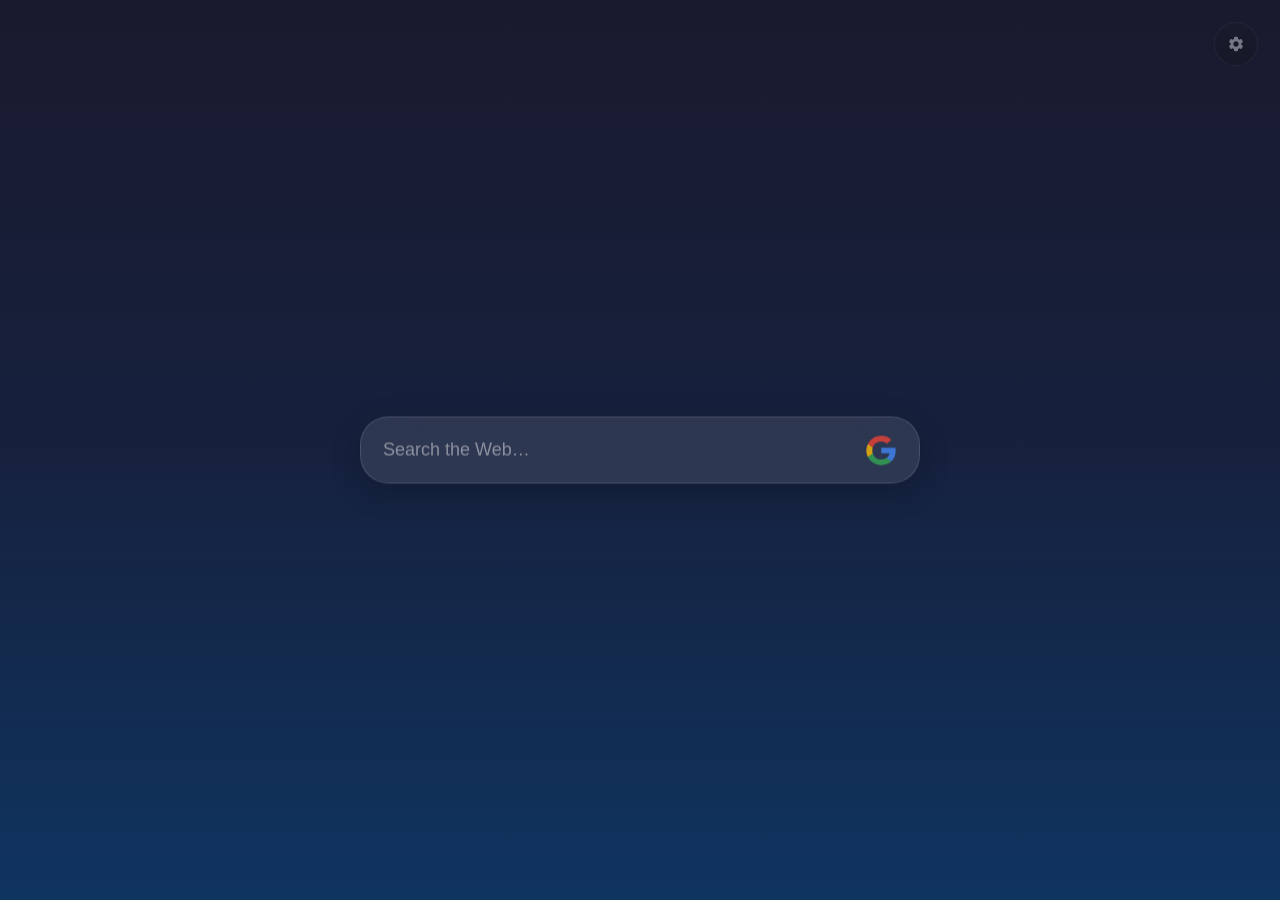
==== index.html @ 61c40c62 "feat: 完善设置面板个性化与壁纸源交互 - 新增搜索、外观、壁纸和命令面板的独立恢复默认入口，并补充全局恢复页。  - 扩展搜索栏、主题强调色、字体大小、暗角、减少动效等偏好设置。  - 重构 R" ====
<!DOCTYPE html>
<html lang="en">

<head>
    <meta charset="UTF-8">
    <meta name="viewport" content="width=device-width, initial-scale=1.0">
    <meta name="color-scheme" content="dark light">
    <title>PlainTab</title>
    <meta name="darkreader-lock" content="light">
    <link rel="icon" type="image/png" sizes="16x16" href="icon/icon16.png">
    <link rel="preload" href="js/preload.js" as="script">
    <link rel="stylesheet" href="css/base.css">
    <link rel="stylesheet" href="css/wallpaper.css">
    <link rel="stylesheet" href="css/search.css">
    <link rel="stylesheet" href="css/settings.css">
</head>

<body>
    <div class="wallpaper-layer" id="wallpaperBack"></div>
    <script src="js/preload.js"></script>

    <div class="wallpaper-layer wallpaper-layer-front" id="wallpaperFront"></div>

    <div class="rss-wallpaper-info" id="rssWallpaperInfo" hidden></div>

    <div class="search-bar" id="searchBar">
        <input type="text" id="searchInput" placeholder="Search the Web…" autocomplete="off">
        <div class="search-engine-icon" id="searchEngineIcon" title="Click to switch engine | Enter to search" aria-label="Click to switch engine | Enter to search"></div>
    </div>

    <button class="corner-btn lang-btn" id="langBtn" title="Switch Language" aria-label="Switch Language">
        <svg viewBox="0 0 24 24">
            <path
                d="M11.99 2C6.47 2 2 6.48 2 12s4.47 10 9.99 10C17.52 22 22 17.52 22 12S17.52 2 11.99 2zm6.93 6h-2.95c-.32-1.25-.78-2.45-1.38-3.56 1.84.63 3.37 1.91 4.33 3.56zM12 4.04c.83 1.2 1.48 2.53 1.91 3.96h-3.82c.43-1.43 1.08-2.76 1.91-3.96zM4.26 14C4.1 13.36 4 12.69 4 12s.1-1.36.26-2h3.38c-.08.66-.14 1.32-.14 2 0 .68.06 1.34.14 2H4.26zm.82 2h2.95c.32 1.25.78 2.45 1.38 3.56-1.84-.63-3.37-1.9-4.33-3.56zm2.95-8H5.08c.96-1.66 2.49-2.93 4.33-3.56C8.81 5.55 8.35 6.75 8.03 8zM12 19.96c-.83-1.2-1.48-2.53-1.91-3.96h3.82c-.43 1.43-1.08 2.76-1.91 3.96zM14.34 14H9.66c-.09-.66-.16-1.32-.16-2 0-.68.07-1.35.16-2h4.68c.09.65.16 1.32.16 2 0 .68-.07 1.34-.16 2zm.25 5.56c.6-1.11 1.06-2.31 1.38-3.56h2.95c-.96 1.65-2.49 2.93-4.33 3.56zM16.36 14c.08-.66.14-1.32.14-2 0-.68-.06-1.34-.14-2h3.38c.16.64.26 1.31.26 2s-.1 1.36-.26 2h-3.38z" />
        </svg>
    </button>

    <button class="corner-btn settings-btn" id="settingsBtn" title="Wallpaper Settings" aria-label="Wallpaper Settings">
        <svg viewBox="0 0 24 24">
            <path
                d="M19.14,12.94c0.04-0.3,0.06-0.61,0.06-0.94c0-0.32-0.02-0.64-0.07-0.94l2.03-1.58c0.18-0.14,0.23-0.41,0.12-0.61 l-1.92-3.32c-0.12-0.22-0.37-0.29-0.59-0.22l-2.39,0.96c-0.5-0.38-1.03-0.7-1.62-0.94L14.4,2.81c-0.04-0.24-0.24-0.41-0.48-0.41 h-3.84c-0.24,0-0.43,0.17-0.47,0.41L9.25,5.35C8.66,5.59,8.12,5.92,7.63,6.29L5.24,5.33c-0.22-0.08-0.47,0-0.59,0.22L2.74,8.87 C2.62,9.08,2.66,9.34,2.86,9.48l2.03,1.58C4.84,11.36,4.8,11.69,4.8,12s0.02,0.64,0.07,0.94l-2.03,1.58 c-0.18,0.14-0.23,0.41-0.12,0.61l1.92,3.32c0.12,0.22,0.37,0.29,0.59,0.22l2.39-0.96c0.5,0.38,1.03,0.7,1.62,0.94l0.36,2.54 c0.05,0.24,0.24,0.41,0.48,0.41h3.84c0.24,0,0.44-0.17,0.47-0.41l0.36-2.54c0.59-0.24,1.13-0.56,1.62-0.94l2.39,0.96 c0.22,0.08,0.47,0,0.59-0.22l1.92-3.32c0.12-0.22,0.07-0.47-0.12-0.61L19.14,12.94z M12,15.6c-1.98,0-3.6-1.62-3.6-3.6 s1.62-3.6,3.6-3.6s3.6,1.62,3.6,3.6S13.98,15.6,12,15.6z" />
        </svg>
    </button>

    <div class="settings-panel" id="settingsPanel">
        <div class="wp-mode-row">
            <span class="wp-mode-chip bing" id="wpModeChip">Bing daily wallpaper</span>
        </div>
        <span id="galleryAnchor" hidden></span>
        <button class="panel-btn primary gallery-add-btn" id="uploadBtn" title="Add Wallpaper" aria-label="Add Wallpaper">+</button>
        <input type="file" id="fileInput" accept="image/*" multiple>
        <div class="l1-bottom">
            <button class="l1-adv-btn" id="advSettingsBtn" data-i18n="advToggle">Advanced Options</button>
            <a class="l1-gh-btn" href="https://github.com/kaininx/PlainTab" target="_blank" rel="noopener" title="GitHub" aria-label="GitHub">
                <svg viewBox="0 0 24 24"><path d="M12 0C5.37 0 0 5.37 0 12c0 5.31 3.435 9.795 8.205 11.385.6.105.825-.255.825-.57 0-.285-.015-1.23-.015-2.235-3.015.555-3.795-.735-4.035-1.41-.135-.345-.72-1.41-1.23-1.695-.42-.225-1.02-.78-.015-.795.945-.015 1.62.87 1.845 1.23 1.08 1.815 2.805 1.305 3.495.99.105-.78.42-1.305.765-1.605-2.67-.3-5.46-1.335-5.46-5.925 0-1.305.465-2.385 1.23-3.225-.12-.3-.54-1.53.12-3.18 0 0 1.005-.315 3.3 1.23.96-.27 1.98-.405 3-.405s2.04.135 3 .405c2.295-1.56 3.3-1.23 3.3-1.23.66 1.65.24 2.88.12 3.18.765.84 1.23 1.905 1.23 3.225 0 4.605-2.805 5.625-5.475 5.925.435.375.81 1.095.81 2.22 0 1.605-.015 2.895-.015 3.3 0 .315.225.69.825.57A12.02 12.02 0 0024 12c0-6.63-5.37-12-12-12z"/></svg>
                <span>GitHub</span>
            </a>
        </div>
        <div class="l1-version">PlainTab v3.2.0</div>
    </div>

    <div class="language-panel" id="langPanel">
        <div class="lang-title" data-i18n="langPanelTitle">Language</div>
        <div id="langOptions"></div>
    </div>

    <!-- L2 模态设置窗口 -->
    <div class="modal-overlay" id="modalOverlay">
        <div class="modal-window" id="modalWindow">
            <div class="modal-tabs">
                <button class="modal-tab active" data-tab="appearance" data-i18n="tabAppearance">Appearance</button>
                <button class="modal-tab" data-tab="search" data-i18n="tabSearch">Search</button>
                <button class="modal-tab" data-tab="wallpaper" data-i18n="tabWallpaper">Wallpaper</button>
                <button class="modal-tab" data-tab="shortcuts" data-i18n="tabShortcuts">Command Panel</button>
                <button class="modal-tab" data-tab="permissions" data-i18n="tabPermissions">Permissions</button>
                <button class="modal-tab" data-tab="data" data-i18n="tabData">Data</button>
                <button class="modal-tab" data-tab="restore" data-i18n="tabRestore">Restore</button>
                <button class="modal-tab" data-tab="about" data-i18n="tabAbout">About</button>
            </div>
            <div class="modal-content" id="modalContent"></div>
        </div>
    </div>

    <!-- 命令面板 -->
    <div class="cmd-palette-overlay" id="cmdOverlay">
        <div class="cmd-palette" id="cmdPalette">
            <div class="cp-pinned-bar" id="cpPinnedBar"></div>
            <input class="cp-search-input" id="cpSearchInput" placeholder="" autocomplete="off" spellcheck="false">
            <div class="cp-content" id="cpContent"></div>
        </div>
    </div>

    <script src="js/languages.js"></script>
    <script src="js/wallpaper/data.js"></script>
    <script src="js/wallpaper/show.js"></script>
    <script src="js/wallpaper/folder.js"></script>
    <script src="js/wallpaper/fetch.js"></script>
    <script src="js/settings-bootstrap.js"></script>
    <script src="js/newtab.js"></script>
</body>

</html>
---- css/base.css ----
:root {
    --fallback-start: #1a1a2e;
    --fallback-mid: #16213e;
    --fallback-end: #0f3460;
    color-scheme: dark;
    --icon-opacity: 0.45;
    --panel-opacity: 0.88;
    --transition: 0.18s ease;
    --surface-base-rgb: 18, 20, 27;
    --surface-elevated-rgb: 28, 31, 40;
    --tint-rgb: 64, 70, 92;
    --stroke-rgb: 54, 61, 78;
    --on-surface-rgb: 244, 247, 251;
    --on-surface-muted-rgb: 166, 176, 193;
    --surface-base: rgb(var(--surface-base-rgb));
    --surface-elevated: rgb(var(--surface-elevated-rgb));
    --tint: rgb(var(--tint-rgb));
    --stroke: rgb(var(--stroke-rgb));
    --on-surface: rgb(var(--on-surface-rgb));
    --on-surface-muted: rgb(var(--on-surface-muted-rgb));
    --accent: rgb(var(--accent-rgb));
    --theme-surface-base-rgb: 18, 20, 27;
    --theme-surface-elevated-rgb: 28, 31, 40;
    --theme-tint-rgb: 64, 70, 92;
    --theme-stroke-rgb: 54, 61, 78;
    --theme-on-surface-rgb: 244, 247, 251;
    --theme-on-surface-muted-rgb: 166, 176, 193;
    --theme-accent-rgb: 99, 102, 241;
    --theme-accent-contrast-rgb: 255, 255, 255;
    --surface-rgb: var(--surface-base-rgb);
    --surface-soft-rgb: var(--surface-elevated-rgb);
    --surface-strong-rgb: var(--surface-base-rgb);
    --border-rgb: var(--stroke-rgb);
    --text-primary-rgb: var(--on-surface-rgb);
    --text-secondary-rgb: var(--on-surface-muted-rgb);
    --text-muted-rgb: var(--on-surface-muted-rgb);
    --glass-rgb: var(--surface-base-rgb);
    --glass-bg: rgba(var(--surface-base-rgb), var(--panel-opacity));
    --glass-tint: linear-gradient(180deg, rgba(var(--tint-rgb), 0.20), rgba(var(--surface-elevated-rgb), 0.08));
    --glass-border: 1px solid rgba(var(--stroke-rgb), 0.72);
    --glass-shadow: 0 24px 70px rgba(0, 0, 0, 0.55);
    --glass-highlight: 0 1px 0 rgba(var(--on-surface-rgb), 0.05) inset;
    --text-primary: rgba(var(--on-surface-rgb), 0.94);
    --text-secondary: rgba(var(--on-surface-muted-rgb), 0.78);
    --text-muted: rgba(var(--on-surface-muted-rgb), 0.58);
    --accent-rgb: 99, 102, 241;
    --accent-contrast-rgb: 255, 255, 255;
    --divider: rgba(var(--stroke-rgb), 0.70);
    --control-bg: rgba(var(--surface-elevated-rgb), 0.58);
    --control-bg-hover: rgba(var(--tint-rgb), 0.34);
    --control-border: rgba(var(--stroke-rgb), 0.74);
    --control-border-hover: rgba(var(--stroke-rgb), 0.98);
    --field-bg: rgba(var(--surface-base-rgb), 0.42);
    --field-bg-hover: rgba(var(--surface-elevated-rgb), 0.72);
    --accent-soft: rgba(var(--accent-rgb), 0.14);
    --accent-border: rgba(var(--accent-rgb), 0.32);
    --danger-rgb: 220, 53, 69;
    --success-rgb: 46, 204, 113;
    --warning-rgb: 255, 152, 0;
    --icon-bg: #3e3e44;
    --radius-sm: 8px;
    --radius-md: 12px;
    --radius-lg: 16px;
    --press-scale: 0.97;
}

* {
    margin: 0;
    padding: 0;
    box-sizing: border-box;
}

:focus-visible {
    outline: 2px solid rgba(var(--accent-rgb), 0.7);
    outline-offset: 2px;
}

html {
    background-color: #2a2a2e;
}

body {
    width: 100vw;
    height: 100vh;
    background: linear-gradient(180deg, var(--fallback-start) 0%, var(--fallback-mid) 50%, var(--fallback-end) 100%);
    font-family: -apple-system, BlinkMacSystemFont, 'Segoe UI', 'PingFang SC', 'Microsoft YaHei', sans-serif;
    font-size: var(--app-font-size, 16px);
    overflow: hidden;
}

.wp-mode-chip,
.settings-btn-text,
.version-text,
.lang-title,
.lang-option,
.onboarding-body,
.onboarding-action {
    font-size: calc(13px * var(--app-font-scale, 1)) !important;
}

.onboarding-title {
    font-size: calc(20px * var(--app-font-scale, 1)) !important;
}

html[data-reduced-motion="true"] *,
html[data-reduced-motion="true"] *::before,
html[data-reduced-motion="true"] *::after {
    animation-duration: 0.01ms !important;
    animation-iteration-count: 1 !important;
    scroll-behavior: auto !important;
    transition-duration: 0.01ms !important;
}

/* ========== 右上角按钮 ========== */
.corner-btn {
    position: fixed;
    width: 44px;
    height: 44px;
    border-radius: 50%;
    display: flex;
    align-items: center;
    justify-content: center;
    cursor: pointer;
    z-index: 100;
    background: var(--glass-tint), var(--glass-bg);
    border: var(--glass-border);
    transition: opacity var(--transition), background var(--transition), transform var(--transition), border-color var(--transition);
    -webkit-tap-highlight-color: transparent;
    user-select: none;
    color: inherit;
}

.corner-btn svg {
    width: 18px;
    height: 18px;
    fill: var(--text-primary);
    pointer-events: none;
}

.lang-btn {
    top: 22px;
    right: 76px;
    opacity: 0;
    visibility: hidden;
    transition: opacity var(--transition), visibility 0s linear var(--transition), background var(--transition), transform var(--transition);
}

.lang-btn.visible,
.lang-btn:hover {
    opacity: 1;
    visibility: visible;
    transition: opacity var(--transition), visibility 0s linear 0s, background var(--transition), transform var(--transition);
}

.settings-btn {
    top: 22px;
    right: 22px;
    opacity: var(--icon-opacity);
}

.settings-btn.visible,
.settings-btn:hover {
    opacity: 1;
    background: var(--control-bg-hover);
    border-color: var(--control-border-hover);
    box-shadow: 0 4px 20px rgba(0, 0, 0, 0.35);
}

.settings-btn:hover {
    transform: rotate(30deg);
}

.settings-btn.panel-open {
    opacity: 1;
    background: var(--control-bg-hover);
    border-color: var(--accent-border);
    box-shadow: 0 4px 20px rgba(0, 0, 0, 0.4);
    transform: rotate(60deg);
}

.lang-btn:hover {
    transform: scale(1.05);
}

.lang-btn:active {
    transform: scale(var(--press-scale));
    transition: transform 0.12s ease;
}

.settings-btn:active {
    transform: rotate(30deg) scale(0.92);
    transition: transform 0.12s ease;
}

/* ========== 语言面板 ========== */
.language-panel {
    position: fixed;
    top: 78px;
    right: 76px;
    background: var(--glass-tint), var(--glass-bg);
    border-radius: var(--radius-lg);
    contain: paint;
    padding: 8px 0;
    min-width: 170px;
    box-shadow: var(--glass-shadow), var(--glass-highlight);
    border: var(--glass-border);
    z-index: 99;
    opacity: 0;
    visibility: hidden;
    transform: translateY(-6px);
    transition: opacity 0.18s ease, transform 0.18s cubic-bezier(0.2, 0.8, 0.2, 1);
    user-select: none;
}

.language-panel.active {
    opacity: 1;
    visibility: visible;
    transform: translateY(0);
}

.cmd-palette-overlay {
    position: fixed;
    inset: 0;
    opacity: 0;
    visibility: hidden;
    pointer-events: none;
}

.lang-title {
    color: var(--text-secondary);
    font-size: 12px;
    font-weight: 600;
    text-align: left;
    margin-bottom: 6px;
    padding: 0 18px 8px;
    letter-spacing: -0.01em;
    border-bottom: 1px solid var(--divider);
}

.lang-option {
    display: block;
    width: 100%;
    padding: 9px 18px;
    background: transparent;
    border: none;
    color: var(--text-secondary);
    font-size: 13px;
    text-align: left;
    cursor: pointer;
    transition: background 0.12s ease;
    font-family: inherit;
    letter-spacing: -0.01em;
}

.lang-option:hover {
    background: var(--control-bg);
    color: var(--text-primary);
}

.lang-option.current {
    color: var(--text-primary);
    font-weight: 600;
    background: var(--accent-soft);
}

/* ========== 首次使用提示 ========== */
.onboarding-hint {
    position: fixed;
    left: 24px;
    bottom: 24px;
    z-index: 90;
    width: min(390px, calc(100vw - 48px));
    padding: 16px 18px 14px;
    color: var(--text-primary);
    background: var(--glass-tint), var(--glass-bg);
    border: var(--glass-border);
    border-radius: var(--radius-lg);
    box-shadow: var(--glass-shadow), var(--glass-highlight);
    opacity: 0;
    visibility: hidden;
    transform: translateY(14px);
    transition: opacity 0.55s ease, transform 0.55s cubic-bezier(0.2, 0.8, 0.2, 1), visibility 0s linear 0.55s;
    user-select: none;
}

.onboarding-hint.visible {
    opacity: 1;
    visibility: visible;
    transform: translateY(0);
    transition: opacity 0.55s ease, transform 0.55s cubic-bezier(0.2, 0.8, 0.2, 1), visibility 0s linear 0s;
}

.onboarding-close {
    position: absolute;
    top: 8px;
    right: 8px;
    width: 28px;
    height: 28px;
    border: none;
    border-radius: 50%;
    color: var(--text-muted);
    background: transparent;
    cursor: pointer;
    font-size: 20px;
    line-height: 1;
    font-family: inherit;
    transition: color var(--transition), background var(--transition);
}

.onboarding-close:hover {
    color: var(--text-primary);
    background: var(--control-bg);
}

.onboarding-title {
    padding-right: 28px;
    font-size: 14px;
    font-weight: 700;
}

.onboarding-body {
    margin-top: 8px;
    color: var(--text-secondary);
    font-size: 13px;
    line-height: 1.55;
}

.onboarding-actions {
    display: flex;
    gap: 8px;
    flex-wrap: wrap;
    margin-top: 14px;
}

.onboarding-action {
    min-height: 32px;
    padding: 0 12px;
    border-radius: var(--radius-sm);
    border: 1px solid var(--control-border);
    color: var(--text-secondary);
    background: var(--control-bg);
    cursor: pointer;
    font-size: 12px;
    font-family: inherit;
    transition: color var(--transition), background var(--transition), border-color var(--transition), transform var(--transition);
}

.onboarding-action:hover {
    color: var(--text-primary);
    background: var(--control-bg-hover);
    border-color: var(--control-border-hover);
}

.onboarding-action:active {
    transform: scale(var(--press-scale));
}

.onboarding-action.primary {
    color: rgb(var(--accent-contrast-rgb));
    background: rgba(var(--accent-rgb), 0.85);
    border-color: rgba(var(--accent-rgb), 0.92);
}

@media (prefers-reduced-motion: reduce) {
    .onboarding-hint,
    .onboarding-hint.visible {
        transition: opacity 0.2s ease, visibility 0s linear 0s;
        transform: none;
    }
}

/* ========== 响应式 ========== */
@media (max-width: 480px) {
    .lang-btn {
        top: 16px;
        right: 64px;
        width: 40px;
        height: 40px;
    }

    .settings-btn {
        top: 16px;
        right: 16px;
        width: 40px;
        height: 40px;
    }

    .settings-panel {
        top: 66px;
        right: 10px;
        min-width: 230px;
        padding: 18px 16px 14px;
    }

    .language-panel {
        top: 66px;
        right: 64px;
    }

    .search-bar {
        width: 90vw;
    }

    .onboarding-hint {
        left: 12px;
        right: 12px;
        bottom: 12px;
        width: auto;
    }
}
---- css/wallpaper.css ----
/* ========== 双层壁纸系统 ========== */
.wallpaper-layer {
    position: fixed;
    top: 0;
    left: 0;
    width: 100%;
    height: 100%;
    background-size: var(--wallpaper-fit, cover);
    background-position: var(--wallpaper-position, center);
    background-repeat: no-repeat;
    background-color: var(--fallback-end);
    background-image: linear-gradient(180deg, var(--fallback-start) 0%, var(--fallback-mid) 50%, var(--fallback-end) 100%);
    z-index: 0;
    contain: layout style paint;
    will-change: transform;
    transform: translateZ(0);
}

.wallpaper-layer-front {
    z-index: 1;
    opacity: 0;
    background-color: transparent;
    background-image: none;
    transition: opacity 0.5s ease;
    pointer-events: none;
    contain: layout style paint;
    will-change: opacity;
}

.wallpaper-layer-front.active {
    opacity: 1;
}

.wallpaper-blur-active .wallpaper-layer {
    will-change: transform;
}

/* ========== RSS 壁纸摘要 ========== */
.rss-wallpaper-info {
    position: fixed;
    left: 24px;
    right: 24px;
    z-index: 40;
    color: #fff;
    pointer-events: none;
    text-shadow: 0 1px 2px rgba(0, 0, 0, 0.45);
}

.rss-wallpaper-info.top {
    top: 28px;
}

.rss-wallpaper-info.top.expanded {
    right: 132px;
    max-width: min(720px, calc(100vw - 156px));
}

.rss-wallpaper-info.bottom {
    bottom: 28px;
}

.rss-wallpaper-info.expanded {
    max-width: min(720px, calc(100vw - 48px));
    margin-left: auto;
    padding: 12px 14px;
    border-radius: 8px;
    background: rgba(10, 15, 24, 0.52);
    backdrop-filter: blur(14px);
    -webkit-backdrop-filter: blur(14px);
}

.rss-info-title {
    font-size: calc(13px * var(--app-font-scale, 1));
    font-weight: 700;
    line-height: 1.3;
}

.rss-info-desc {
    margin-top: 4px;
    font-size: calc(12px * var(--app-font-scale, 1));
    line-height: 1.45;
    color: rgba(255, 255, 255, 0.78);
    display: -webkit-box;
    -webkit-line-clamp: 2;
    -webkit-box-orient: vertical;
    overflow: hidden;
}

.rss-wallpaper-info a {
    display: inline-flex;
    margin-top: 8px;
    color: rgba(255, 255, 255, 0.9);
    font-size: calc(12px * var(--app-font-scale, 1));
    pointer-events: auto;
}

.rss-wallpaper-info.icon {
    left: auto;
    right: 24px;
}

.rss-wallpaper-info.top.icon {
    right: 132px;
}

.rss-info-toggle {
    width: 36px;
    height: 36px;
    border-radius: 999px;
    border: 1px solid rgba(255, 255, 255, 0.2);
    background: rgba(10, 15, 24, 0.52);
    color: #fff;
    font-weight: 700;
    pointer-events: auto;
    cursor: pointer;
}

.rss-info-popover {
    position: absolute;
    right: 0;
    bottom: 44px;
    width: min(320px, calc(100vw - 48px));
    padding: 12px 14px;
    border-radius: 8px;
    background: rgba(10, 15, 24, 0.66);
    backdrop-filter: blur(14px);
    -webkit-backdrop-filter: blur(14px);
    opacity: 0;
    visibility: hidden;
    transform: translateY(4px);
    transition: opacity 0.16s ease, transform 0.16s ease, visibility 0.16s ease;
    pointer-events: auto;
}

.rss-wallpaper-info.top .rss-info-popover {
    top: 44px;
    bottom: auto;
}

.rss-wallpaper-info.icon:hover .rss-info-popover,
.rss-wallpaper-info.icon:focus-within .rss-info-popover {
    opacity: 1;
    visibility: visible;
    transform: translateY(0);
}

.wallpaper-download-notice {
    position: fixed;
    right: 24px;
    bottom: 80px;
    z-index: 45;
    display: inline-flex;
    align-items: center;
    gap: 9px;
    max-width: min(300px, calc(100vw - 48px));
    min-height: 38px;
    padding: 9px 13px;
    border: 1px solid rgba(255, 255, 255, 0.18);
    border-radius: 8px;
    background: rgba(10, 15, 24, 0.66);
    color: rgba(255, 255, 255, 0.92);
    box-shadow: 0 10px 24px rgba(0, 0, 0, 0.24);
    backdrop-filter: blur(14px);
    -webkit-backdrop-filter: blur(14px);
    pointer-events: none;
}

.wallpaper-download-notice[hidden] {
    display: none;
}

.wallpaper-download-spinner {
    width: 13px;
    height: 13px;
    border-radius: 50%;
    border: 2px solid rgba(255, 255, 255, 0.26);
    border-top-color: rgba(255, 255, 255, 0.88);
    animation: wallpaper-download-spin 0.85s linear infinite;
    flex-shrink: 0;
}

.wallpaper-download-copy {
    min-width: 0;
    overflow: hidden;
    text-overflow: ellipsis;
    white-space: nowrap;
    font-size: calc(12px * var(--app-font-scale, 1));
    font-weight: 650;
    line-height: 1.35;
}

.wallpaper-download-notice.done .wallpaper-download-spinner,
.wallpaper-download-notice.error .wallpaper-download-spinner {
    animation: none;
    border-color: transparent;
    background: rgba(34, 197, 94, 0.88);
}

.wallpaper-download-notice.error .wallpaper-download-spinner {
    background: rgba(239, 68, 68, 0.88);
}

@keyframes wallpaper-download-spin {
    to {
        transform: rotate(360deg);
    }
}

@media (max-width: 640px) {
    .rss-wallpaper-info {
        left: 16px;
        right: 16px;
    }

    .rss-wallpaper-info.expanded {
        max-width: calc(100vw - 32px);
    }

    .rss-wallpaper-info.top.expanded {
        top: 66px;
        right: 16px;
        max-width: calc(100vw - 32px);
    }

    .rss-wallpaper-info.icon {
        left: auto;
        right: 16px;
    }

    .rss-wallpaper-info.top.icon {
        top: 66px;
        right: 16px;
    }

    .rss-info-popover {
        width: min(320px, calc(100vw - 32px));
    }

    .wallpaper-download-notice {
        right: 16px;
        bottom: 78px;
        max-width: min(300px, calc(100vw - 32px));
    }
}

/* ========== 本地壁纸画廊 ========== */
.local-gallery {
    margin-bottom: 14px;
}

.local-gallery-grid {
    display: grid;
    grid-template-columns: repeat(3, 1fr);
    gap: 8px;
    margin-bottom: 12px;
}

.local-thumb {
    position: relative;
    aspect-ratio: 16 / 9;
    border-radius: 8px;
    background-size: cover;
    background-position: center;
    background-color: rgba(255, 255, 255, 0.04);
    border: 1px solid rgba(255, 255, 255, 0.12);
    overflow: hidden;
    cursor: default;
    transition: border-color 0.2s, transform 0.3s cubic-bezier(0.22, 1, 0.36, 1);
    will-change: transform;
}

.local-thumb:hover {
    border-color: rgba(255, 255, 255, 0.35);
}

.local-thumb-del {
    position: absolute;
    top: 5px;
    right: 5px;
    width: 20px;
    height: 20px;
    border-radius: 50%;
    background: rgba(0, 0, 0, 0.55);
    border: none;
    cursor: pointer;
    opacity: 0;
    transition: opacity 0.2s, background 0.2s;
    display: flex;
    align-items: center;
    justify-content: center;
}

.local-thumb-del::before,
.local-thumb-del::after {
    content: '';
    position: absolute;
    width: 2px;
    height: 10px;
    background: #fff;
    border-radius: 1px;
}

.local-thumb-del::before {
    transform: rotate(45deg);
}

.local-thumb-del::after {
    transform: rotate(-45deg);
}

.local-thumb:hover .local-thumb-del {
    opacity: 1;
}

.local-thumb-del:hover {
    background: rgba(var(--danger-rgb), 0.85);
}

.local-thumb.dragging {
    opacity: 0.85;
    transform: scale(1.08);
    box-shadow: 0 12px 40px rgba(0, 0, 0, 0.45), 0 4px 12px rgba(0, 0, 0, 0.3);
    z-index: 10;
    pointer-events: none;
    border-radius: 10px;
    transition: opacity 0.2s cubic-bezier(0.34, 1.3, 0.64, 1),
        transform 0.2s cubic-bezier(0.34, 1.3, 0.64, 1),
        box-shadow 0.2s cubic-bezier(0.34, 1.3, 0.64, 1),
        border-radius 0.2s;
}

.local-thumb.drag-placeholder {
    border: 2px dashed rgba(255, 255, 255, 0.3);
    background-color: rgba(255, 255, 255, 0.04);
    background-image: none !important;
    animation: placeholder-pulse 1.5s ease-in-out infinite;
}

@keyframes placeholder-pulse {

    0%,
    100% {
        border-color: rgba(255, 255, 255, 0.2);
        background-color: rgba(255, 255, 255, 0.02);
    }

    50% {
        border-color: rgba(255, 255, 255, 0.4);
        background-color: rgba(255, 255, 255, 0.06);
    }
}
---- css/search.css ----
/* ========== 搜索栏 ========== */
.search-bar {
    position: fixed;
    top: var(--search-top, 50%);
    left: var(--search-left, 50%);
    transform: translate(var(--search-translate-x, -50%), -50%);
    width: min(var(--search-width, 560px), 88vw);
    max-width: 88vw;
    display: flex;
    align-items: center;
    gap: 12px;
    padding: 10px 22px;
    background: var(--search-surface-bg, rgba(255, 255, 255, var(--search-bg-opacity, 0.1)));
    backdrop-filter: var(--search-surface-filter, blur(var(--search-hover-blur, var(--search-blur, 24px))));
    -webkit-backdrop-filter: var(--search-surface-filter, blur(var(--search-hover-blur, var(--search-blur, 24px))));
    border-radius: 28px;
    border: var(--search-surface-border, 1px solid rgba(255, 255, 255, 0.12));
    box-shadow: var(--search-surface-shadow, 0 8px 32px rgba(0, 0, 0, 0.2));
    color: var(--search-text-color, #fff);
    z-index: 50;
    opacity: 0;
    visibility: hidden;
    pointer-events: none;
    transition: opacity 0.3s ease, visibility 0.3s ease;
}

.search-bar[data-surface="glass"] {
    --search-surface-bg: rgba(255, 255, 255, var(--search-bg-opacity, 0.1));
    --search-surface-filter: blur(var(--search-hover-blur, var(--search-blur, 24px)));
    --search-surface-border: 1px solid rgba(255, 255, 255, 0.12);
    --search-surface-shadow: 0 8px 32px rgba(0, 0, 0, 0.2);
}

.search-bar[data-surface="solid"] {
    --search-surface-bg: rgba(10, 12, 16, var(--search-solid-bg-opacity, 0.58));
    --search-surface-filter: none;
    --search-surface-border: 1px solid rgba(255, 255, 255, 0.14);
    --search-surface-shadow: 0 10px 30px rgba(0, 0, 0, 0.24);
}

.search-bar[data-surface="outline"] {
    --search-surface-bg: rgba(255, 255, 255, var(--search-outline-bg-opacity, 0.05));
    --search-surface-filter: none;
    --search-surface-border: 1px solid rgba(255, 255, 255, 0.36);
    --search-surface-shadow: inset 0 0 0 1px rgba(0, 0, 0, 0.14), 0 8px 24px rgba(0, 0, 0, 0.14);
}

.search-bar[data-surface="clean"] {
    --search-surface-bg: transparent;
    --search-surface-filter: none;
    --search-surface-border: 1px solid transparent;
    --search-surface-shadow: none;
}

.search-bar[data-surface="theme"] {
    --search-surface-bg:
        linear-gradient(135deg, rgba(var(--accent-rgb), 0.88), rgba(var(--tint-rgb), 0.72)),
        rgba(var(--surface-base-rgb), 0.34);
    --search-surface-filter: none;
    --search-surface-border: 1px solid rgba(var(--accent-contrast-rgb), 0.24);
    --search-surface-shadow: 0 12px 34px rgba(var(--accent-rgb), 0.24), 0 12px 30px rgba(0, 0, 0, 0.2);
    --search-text-color: rgb(var(--accent-contrast-rgb));
    --search-placeholder-color: rgba(var(--accent-contrast-rgb), 0.66);
    --search-icon-color: rgb(var(--accent-contrast-rgb));
}

.search-bar[data-surface="light"] {
    --search-surface-bg: rgba(255, 255, 255, 0.94);
    --search-surface-filter: none;
    --search-surface-border: 1px solid rgba(15, 23, 42, 0.12);
    --search-surface-shadow: 0 12px 32px rgba(15, 23, 42, 0.22);
    --search-text-color: rgba(15, 23, 42, 0.94);
    --search-placeholder-color: rgba(71, 85, 105, 0.68);
    --search-icon-color: rgba(15, 23, 42, 0.86);
    --search-history-bg: rgba(255, 255, 255, 0.96);
    --search-history-filter: none;
    --search-history-border: 1px solid rgba(15, 23, 42, 0.12);
    --search-history-item-color: rgba(15, 23, 42, 0.72);
    --search-history-item-active-bg: rgba(15, 23, 42, 0.07);
    --search-history-item-active-color: rgba(15, 23, 42, 0.96);
    --search-history-item-shadow: none;
}

.search-bar[data-shadow="none"] {
    --search-surface-shadow: none;
}

.search-bar[data-shadow="soft"] {
    --search-surface-shadow: 0 6px 18px rgba(0, 0, 0, 0.14);
}

.search-history-panel {
    position: absolute;
    top: calc(100% + 8px);
    bottom: auto;
    left: 10px;
    right: 10px;
    display: grid;
    gap: 2px;
    padding: 6px;
    max-height: var(--search-history-max-height, none);
    overflow-y: auto;
    z-index: 1;
    border: var(--search-history-border, 1px solid rgba(255, 255, 255, 0.1));
    border-radius: 18px;
    background: var(--search-history-bg,
        linear-gradient(rgba(8, 10, 14, 0.48), rgba(8, 10, 14, 0.48)),
        rgba(255, 255, 255, var(--search-bg-opacity, 0.1)));
    box-shadow: 0 14px 34px rgba(0, 0, 0, 0.26);
    backdrop-filter: var(--search-history-filter, blur(var(--search-hover-blur, var(--search-blur, 24px))));
    -webkit-backdrop-filter: var(--search-history-filter, blur(var(--search-hover-blur, var(--search-blur, 24px))));
}

.search-bar[data-surface="solid"] .search-history-panel,
.search-bar[data-surface="outline"] .search-history-panel,
.search-bar[data-surface="clean"] .search-history-panel,
.search-bar[data-surface="theme"] .search-history-panel {
    --search-history-bg: rgba(10, 12, 16, 0.76);
    --search-history-filter: none;
}

.search-history-panel[hidden] {
    display: none;
}

.search-history-item {
    min-height: 32px;
    padding: 6px 12px;
    border: 0;
    border-radius: 12px;
    background: transparent;
    color: var(--search-history-item-color, rgba(255, 255, 255, 0.74));
    font: inherit;
    font-size: calc(13px * var(--app-font-scale, 1));
    text-align: left;
    text-shadow: var(--search-history-item-shadow, 0 1px 2px rgba(0, 0, 0, 0.3));
    cursor: pointer;
    overflow: hidden;
    text-overflow: ellipsis;
    white-space: nowrap;
    transition: background 0.14s ease, color 0.14s ease;
}

.search-history-item:hover,
.search-history-item.active {
    background: var(--search-history-item-active-bg, rgba(255, 255, 255, 0.08));
    color: var(--search-history-item-active-color, rgba(255, 255, 255, 0.94));
}

.search-bar[data-history-placement="below"] .search-history-panel {
    top: calc(100% + 8px);
    bottom: auto;
}

.search-bar[data-history-placement="above"] .search-history-panel {
    top: auto;
    bottom: calc(100% + 8px);
}

.search-bar[data-visibility="hover"] {
    --search-hover-blur: 0px;
    visibility: visible;
    pointer-events: auto;
    transition: opacity 0.3s ease;
}

.search-bar[data-visibility="hover"]:hover,
.search-bar[data-visibility="hover"].visible {
    --search-hover-blur: var(--search-blur, 24px);
    opacity: 1;
    visibility: visible;
    pointer-events: auto;
}

.search-bar[data-visibility="never"] {
    --search-hover-blur: 0px;
    opacity: 0;
    visibility: hidden;
    pointer-events: none;
}

.search-bar[data-position="edge-top"] {
    --search-top: 10%;
    --search-left: 50%;
    --search-translate-x: -50%;
}

.search-bar[data-position="top"] {
    --search-top: 18%;
    --search-left: 50%;
    --search-translate-x: -50%;
}

.search-bar[data-position="upper"] {
    --search-top: 26%;
    --search-left: 50%;
    --search-translate-x: -50%;
}

.search-bar[data-position="center-upper"] {
    --search-top: 38%;
    --search-left: 50%;
    --search-translate-x: -50%;
}

.search-bar[data-position="center"] {
    --search-top: 50%;
    --search-left: 50%;
    --search-translate-x: -50%;
}

.search-bar[data-position="center-lower"] {
    --search-top: 62%;
    --search-left: 50%;
    --search-translate-x: -50%;
}

.search-bar[data-position="lower"] {
    --search-top: 74%;
    --search-left: 50%;
    --search-translate-x: -50%;
}

.search-bar[data-position="bottom"] {
    --search-top: 82%;
    --search-left: 50%;
    --search-translate-x: -50%;
}

.search-bar[data-position="edge-bottom"] {
    --search-top: 90%;
    --search-left: 50%;
    --search-translate-x: -50%;
}

.search-bar[data-icon-position="left"] {
    flex-direction: row-reverse;
}

.search-bar[data-icon-position="right"] {
    flex-direction: row;
}

.search-bar[data-icon-visibility="hidden"] .search-engine-icon {
    display: none;
    pointer-events: none;
}

.search-bar.visible {
    opacity: 1;
    visibility: visible;
    pointer-events: auto;
}

.search-bar input {
    flex: 1;
    background: transparent;
    border: none;
    color: var(--search-text-color, #fff);
    font-size: calc(18px * var(--app-font-scale, 1));
    padding: 12px 0;
    caret-color: var(--search-text-color, rgba(255, 255, 255, 0.8));
}

.search-bar input:focus-visible {
    outline: none;
}

.search-bar input::placeholder {
    color: var(--search-placeholder-color, rgba(255, 255, 255, 0.45));
}

.search-bar[data-surface="clean"] input,
.search-bar[data-surface="clean"] .search-engine-icon {
    filter: drop-shadow(0 2px 5px rgba(0, 0, 0, 0.45));
}

.search-engine-icon {
    width: 32px;
    height: 32px;
    cursor: pointer;
    opacity: 0.8;
    transition: opacity 0.2s, transform 0.2s;
    flex-shrink: 0;
    display: flex;
    align-items: center;
    justify-content: center;
}

.search-engine-icon:hover {
    opacity: 1;
    transform: scale(1.1);
}

.search-engine-icon svg {
    width: 100%;
    height: 100%;
    fill: var(--search-icon-color, #fff);
}
---- css/settings.css ----
/* ============================================================
   Settings —— 一级面板 + 模态窗口
   动画策略：仅 translateY + opacity，无 scale/translateZ
   ============================================================ */

/* ========== L1 一级面板 ========== */
.settings-panel {
    position: fixed;
    top: 78px;
    right: 22px;
    width: 310px;
    background: rgba(var(--surface-base-rgb), var(--panel-opacity));
    border-radius: var(--radius-lg);
    border: 1px solid rgba(var(--stroke-rgb), 0.84);
    box-shadow:
        0 18px 56px rgba(0, 0, 0, 0.36),
        0 1px 0 rgba(var(--on-surface-rgb), 0.04) inset;
    padding: 22px 16px 16px;
    z-index: 99;
    contain: paint;
    opacity: 0;
    visibility: hidden;
    transform: translateY(-6px);
    transition: opacity 0.14s ease-out, transform 0.16s cubic-bezier(0.16, 1, 0.3, 1);
    user-select: none;
}

.settings-panel.active {
    opacity: 1;
    visibility: visible;
    transform: translateY(0);
}

.wp-mode-row {
    display: flex;
    align-items: center;
    justify-content: flex-start;
    position: relative;
    margin: -12px 0 14px;
    min-height: 20px;
}

.wp-mode-chip {
    --chip-rgb: var(--accent-rgb);
    display: inline-flex;
    align-items: center;
    gap: 7px;
    box-sizing: border-box;
    width: 100%;
    height: 20px;
    padding: 0 10px;
    border: 0;
    border-radius: 0;
    background:
        radial-gradient(circle at 18px 50%, rgba(var(--chip-rgb), 0.28), transparent 16px),
        linear-gradient(90deg, rgba(var(--chip-rgb), 0.18), transparent 58%),
        linear-gradient(180deg, rgba(var(--on-surface-rgb), 0.055), rgba(var(--surface-elevated-rgb), 0.10));
    color: rgba(var(--on-surface-rgb), 0.72);
    box-shadow: 0 1px 0 rgba(var(--on-surface-rgb), 0.045) inset;
    font-size: 10px;
    font-weight: 700;
    line-height: 1;
    letter-spacing: 0;
    overflow: hidden;
    text-overflow: ellipsis;
    white-space: nowrap;
    position: relative;
    isolation: isolate;
    text-transform: none;
}

.wp-mode-chip::before {
    content: '';
    width: 6px;
    height: 6px;
    border-radius: 50%;
    background: rgb(var(--chip-rgb));
    box-shadow:
        0 0 0 3px rgba(var(--chip-rgb), 0.10),
        0 0 12px rgba(var(--chip-rgb), 0.58);
    flex: 0 0 auto;
}

.wp-mode-chip::after {
    content: '';
    position: absolute;
    left: 0;
    right: 0;
    top: 0;
    height: 2px;
    background:
        linear-gradient(90deg, rgb(var(--chip-rgb)), rgba(var(--chip-rgb), 0.38) 30%, transparent 78%);
    box-shadow: 0 0 12px rgba(var(--chip-rgb), 0.42);
    opacity: 0.86;
}

.wp-mode-chip.bing {
    --chip-rgb: 59, 130, 246;
}

.wp-mode-chip.upload {
    --chip-rgb: 34, 197, 94;
}

.wp-mode-chip.folder {
    --chip-rgb: 234, 179, 8;
}

.wp-mode-chip.rss {
    --chip-rgb: 249, 115, 22;
}

.wp-mode-chip.api {
    --chip-rgb: 168, 85, 247;
}

/* L1 buttons */
.panel-btn {
    display: block;
    width: 100%;
    min-height: 36px;
    padding: 9px 14px;
    border-radius: var(--radius-sm);
    cursor: pointer;
    font-size: calc(13px * var(--app-font-scale, 1));
    text-align: center;
    font-family: inherit;
    font-weight: 600;
    letter-spacing: 0;
    transition: background 0.15s ease, border-color 0.15s ease, color 0.15s ease, box-shadow 0.15s ease;
    -webkit-tap-highlight-color: transparent;
    border: 1px solid var(--control-border);
}

.panel-btn.primary {
    background: rgba(var(--surface-elevated-rgb), 0.58);
    color: var(--text-primary);
    box-shadow: none;
}

.panel-btn.primary:hover {
    background: rgba(var(--tint-rgb), 0.18);
    border-color: var(--control-border-hover);
}

.panel-btn:not(.primary) {
    background: rgba(var(--surface-elevated-rgb), 0.34);
    color: var(--text-secondary);
    font-size: calc(12px * var(--app-font-scale, 1));
    margin-top: 8px;
    font-weight: 500;
}

.panel-btn:not(.primary):hover {
    background: rgba(var(--surface-elevated-rgb), 0.52);
    color: var(--text-primary);
    border-color: var(--control-border-hover);
}

/* ========== L1 底部栏 ========== */
.l1-bottom {
    display: flex;
    align-items: center;
    justify-content: space-between;
    margin-top: 14px;
    padding-top: 13px;
    border-top: 1px solid rgba(var(--stroke-rgb), 0.32);
    gap: 14px;
}

.l1-adv-btn {
    min-height: 28px;
    padding: 0;
    border: 0;
    background: transparent;
    color: rgba(var(--on-surface-muted-rgb), 0.82);
    font-size: 12px;
    font-weight: 600;
    font-family: inherit;
    cursor: pointer;
    text-align: left;
    transition: color 0.15s ease, transform 0.15s ease;
}

.l1-adv-btn:hover {
    color: var(--text-primary);
    transform: translateX(1px);
}

.l1-gh-btn {
    min-height: 28px;
    padding: 0;
    border: 0;
    background: transparent;
    cursor: pointer;
    display: flex;
    align-items: center;
    justify-content: center;
    gap: 6px;
    color: rgba(var(--on-surface-muted-rgb), 0.74);
    transition: color 0.15s ease;
    text-decoration: none;
    flex-shrink: 0;
    font-size: 11px;
    font-weight: 600;
    letter-spacing: 0;
}

.l1-gh-btn svg {
    width: 15px;
    height: 15px;
    opacity: 0.74;
    transition: opacity 0.15s ease, transform 0.15s ease;
}

.l1-gh-btn span {
    line-height: 1;
}

.l1-gh-btn:hover {
    color: var(--text-primary);
}

.l1-gh-btn:hover svg {
    opacity: 0.94;
    transform: translateY(-1px);
}

.l1-version {
    text-align: center;
    font-size: 10px;
    color: var(--text-muted);
    margin-top: 6px;
    letter-spacing: 0;
}

/* ========== L1 统一画廊 ========== */
.wallpaper-gallery {
    margin: 0;
    padding: 0;
    border-radius: 0;
    border: 0;
    background: transparent;
    box-shadow: none;
}

.wallpaper-gallery-grid {
    display: grid;
    gap: 8px;
    grid-template-columns: repeat(var(--gallery-cols, 3), minmax(0, 1fr));
    align-items: start;
}

.wallpaper-thumb {
    aspect-ratio: 16 / 9;
    border-radius: 8px;
    background-size: cover;
    background-position: center;
    cursor: default;
    position: relative;
    border: 1px solid rgba(var(--stroke-rgb), 0.52);
    background-color: rgba(var(--surface-elevated-rgb), 0.34);
    box-shadow:
        0 9px 20px rgba(0, 0, 0, 0.20),
        0 1px 0 rgba(var(--on-surface-rgb), 0.05) inset;
    overflow: hidden;
    transition: transform 0.18s ease, box-shadow 0.18s ease, border-color 0.18s, opacity 0.18s ease;
}

.wallpaper-thumb:hover {
    transform: translateY(-1px);
    box-shadow:
        0 14px 30px rgba(0, 0, 0, 0.32),
        0 0 0 1px rgba(var(--accent-rgb), 0.16);
    border-color: rgba(var(--accent-rgb), 0.34);
    z-index: 2;
}

.wallpaper-thumb[data-source="upload"] {
    cursor: grab;
}

.wallpaper-thumb.dragging {
    z-index: 1000;
    border-radius: 10px;
    cursor: grabbing;
    pointer-events: none;
    transform: scale(1.08);
    box-shadow:
        0 22px 48px rgba(0, 0, 0, 0.52),
        0 0 0 1px rgba(var(--accent-rgb), 0.26);
    border-color: rgba(var(--accent-rgb), 0.36);
}

.wallpaper-thumb.drag-placeholder {
    opacity: 0.34;
    border: 1px dashed rgba(var(--accent-rgb), 0.34);
    background: rgba(var(--surface-elevated-rgb), 0.20);
    cursor: default;
    pointer-events: none;
    box-shadow: none;
}

.wallpaper-thumb-del {
    position: absolute;
    top: 4px;
    right: 4px;
    width: 20px;
    height: 20px;
    border-radius: 50%;
    border: 1px solid rgba(var(--border-rgb), 0.18);
    background: rgba(239, 68, 68, 0.85);
    color: #fff;
    font-size: 13px;
    line-height: 1;
    cursor: pointer;
    opacity: 0;
    transition: opacity 0.15s ease;
    display: flex;
    align-items: center;
    justify-content: center;
}

.wallpaper-thumb-del::before,
.wallpaper-thumb-del::after {
    content: "";
    position: absolute;
    width: 9px;
    height: 1.5px;
    border-radius: 999px;
    background: currentColor;
}

.wallpaper-thumb-del::before {
    transform: rotate(45deg);
}

.wallpaper-thumb-del::after {
    transform: rotate(-45deg);
}

.wallpaper-thumb:hover .wallpaper-thumb-del {
    opacity: 1;
}

.wallpaper-thumb-fallback {
    position: absolute;
    inset: 0;
    display: flex;
    align-items: center;
    justify-content: center;
    color: var(--text-muted);
    font-size: 13px;
    font-weight: 700;
    background:
        linear-gradient(135deg, rgba(var(--surface-elevated-rgb), 0.48), rgba(var(--surface-base-rgb), 0.28));
}

.folder-permission-notice {
    position: fixed;
    right: 18px;
    bottom: 18px;
    z-index: 40;
    width: auto;
    max-width: min(330px, calc(100vw - 36px));
    display: grid;
    grid-template-columns: minmax(0, 1fr);
    gap: 0;
    padding: 0;
    border-radius: 8px;
    border: 1px solid rgba(234, 179, 8, 0.34);
    background: rgba(64, 48, 12, 0.52);
    color: var(--text-primary);
    box-shadow: 0 10px 24px rgba(0, 0, 0, 0.22);
    backdrop-filter: blur(14px);
    overflow: hidden;
}

.folder-permission-notice[hidden] {
    display: none;
}

.folder-permission-pill {
    display: inline-flex;
    align-items: center;
    gap: 7px;
    min-height: 34px;
    padding: 7px 11px;
    border: 0;
    background: transparent;
    color: var(--text-primary);
    font-family: inherit;
    font-size: 12px;
    font-weight: 650;
    cursor: pointer;
    text-align: left;
}

.folder-permission-dot {
    width: 7px;
    height: 7px;
    border-radius: 50%;
    background: #eab308;
    box-shadow: 0 0 0 3px rgba(234, 179, 8, 0.14);
    flex-shrink: 0;
}

.folder-permission-expanded {
    display: none;
    width: min(330px, calc(100vw - 36px));
    padding: 0 12px 12px;
}

.folder-permission-notice.expanded .folder-permission-expanded {
    display: grid;
    gap: 10px;
}

.folder-permission-copy {
    display: grid;
    gap: 4px;
}

.folder-permission-copy strong {
    font-size: 13px;
    font-weight: 700;
}

.folder-permission-copy span {
    color: var(--text-muted);
    font-size: 12px;
    line-height: 1.45;
}

.folder-permission-actions {
    display: flex;
    justify-content: flex-end;
    gap: 8px;
}

.folder-permission-primary,
.folder-permission-dismiss {
    min-height: 30px;
    border-radius: 8px;
    font-family: inherit;
    cursor: pointer;
}

.folder-permission-primary {
    padding: 6px 11px;
    border: 1px solid rgba(239, 68, 68, 0.42);
    background: rgba(239, 68, 68, 0.18);
    color: var(--text-primary);
    font-size: 12px;
    font-weight: 650;
}

.folder-permission-dismiss {
    width: 30px;
    border: 1px solid rgba(var(--stroke-rgb), 0.34);
    background: rgba(var(--surface-base-rgb), 0.18);
    color: var(--text-muted);
    font-size: 17px;
    line-height: 1;
}

.gallery-add-btn {
    min-height: 28px;
    margin-top: 9px;
    padding: 3px 12px 5px;
    border-radius: 8px;
    font-size: 18px;
    line-height: 1;
    font-weight: 500;
    color: var(--text-secondary);
    background: rgba(var(--surface-elevated-rgb), 0.28);
}

.gallery-add-btn:hover {
    color: var(--text-primary);
    background: rgba(var(--surface-elevated-rgb), 0.48);
}

/* ========== 文件输入隐藏 ========== */
input[type="file"] {
    display: none;
}

/* ============================================================
   L2 模态窗口
   ============================================================ */
.modal-overlay {
    position: fixed;
    inset: 0;
    background:
        radial-gradient(ellipse at 50% 18%, rgba(var(--tint-rgb), 0.18), transparent 46%),
        rgba(var(--surface-base-rgb), 0.58);
    color: var(--text-primary);
    z-index: 200;
    display: flex;
    align-items: center;
    justify-content: center;
    padding: 24px;
    opacity: 0;
    visibility: hidden;
    pointer-events: none;
    transition: opacity 0.16s cubic-bezier(0.16, 1, 0.3, 1);
    will-change: opacity;
    backface-visibility: hidden;
}

.modal-overlay.preparing,
.modal-overlay.active {
    visibility: visible;
}

.modal-overlay.active {
    opacity: 1;
    pointer-events: auto;
}

.modal-window {
    position: relative;
    width: 900px;
    height: 640px;
    max-width: 94vw;
    max-height: 88vh;
    background:
        radial-gradient(circle at 10% 0%, rgba(var(--accent-rgb), 0.18), transparent 32%),
        linear-gradient(118deg, rgba(var(--on-surface-rgb), 0.15), rgba(var(--on-surface-rgb), 0.04) 18%, transparent 46%),
        linear-gradient(180deg, rgba(var(--tint-rgb), 0.15), rgba(var(--surface-base-rgb), 0.04) 44%, transparent),
        rgba(var(--surface-base-rgb), var(--panel-opacity));
    border-radius: var(--radius-lg);
    border: 1px solid rgba(var(--accent-rgb), 0.24);
    box-shadow:
        0 28px 76px rgba(0, 0, 0, 0.48),
        0 1px 0 rgba(var(--on-surface-rgb), 0.18) inset,
        0 0 0 1px rgba(var(--on-surface-rgb), 0.045) inset,
        0 0 36px rgba(var(--accent-rgb), 0.10);
    display: flex;
    overflow: hidden;
    contain: layout paint;
    transform: translate3d(0, -10px, 0);
    transition:
        transform 0.16s cubic-bezier(0.16, 1, 0.3, 1),
        opacity 0.13s ease-out;
    opacity: 0;
    will-change: transform, opacity;
    backface-visibility: hidden;
}

.modal-window::before {
    content: '';
    position: absolute;
    left: 14px;
    right: 14px;
    top: 0;
    height: 1px;
    background: linear-gradient(90deg, transparent, rgba(var(--on-surface-rgb), 0.72), rgba(var(--accent-rgb), 0.54), transparent);
    opacity: 0.76;
    pointer-events: none;
}

.modal-overlay.active .modal-window {
    transform: translate3d(0, 0, 0);
    opacity: 1;
}

/* 左侧分页 */
.modal-tabs {
    width: 156px;
    flex-shrink: 0;
    padding: 72px 10px 18px;
    display: flex;
    flex-direction: column;
    gap: 6px;
    border-right: 1px solid rgba(var(--stroke-rgb), 0.92);
    background:
        linear-gradient(180deg, rgba(var(--on-surface-rgb), 0.08), rgba(var(--tint-rgb), 0.095)),
        rgba(var(--surface-base-rgb), var(--panel-opacity));
    position: relative;
}

.modal-tabs::before {
    display: none;
}

.modal-tab {
    min-height: 40px;
    padding: 10px 14px;
    font-size: 13px;
    font-family: inherit;
    color: var(--text-secondary);
    cursor: pointer;
    border: 1px solid transparent;
    background: transparent;
    border-radius: var(--radius-sm);
    text-align: left;
    position: relative;
    transition: color 0.15s ease, background 0.15s ease, border-color 0.15s ease;
    font-weight: 500;
    letter-spacing: 0;
}

.modal-tab:hover {
    color: var(--text-primary);
    background: rgba(var(--surface-elevated-rgb), 0.42);
    border-color: rgba(var(--stroke-rgb), 0.46);
}

.modal-tab.active {
    color: var(--text-primary);
    font-weight: 600;
    background:
        linear-gradient(90deg, rgba(var(--accent-rgb), 0.18), transparent 76%),
        rgba(var(--surface-elevated-rgb), 0.52);
    border-color: rgba(var(--accent-rgb), 0.24);
    box-shadow: none;
}

.modal-tab.active::before {
    content: '';
    position: absolute;
    left: -10px;
    top: 9px;
    bottom: 9px;
    width: 2px;
    background: rgb(var(--accent-rgb));
    border-radius: 2px;
    box-shadow: none;
}

/* 右侧内容区 */
.modal-content {
    flex: 1;
    padding: 0;
    overflow: hidden;
    min-height: 0;
    background:
        radial-gradient(circle at 8% 0%, rgba(var(--accent-rgb), 0.10), transparent 34%),
        linear-gradient(135deg, rgba(var(--on-surface-rgb), 0.055), transparent 34%),
        linear-gradient(180deg, rgba(var(--tint-rgb), 0.08), transparent 42%),
        rgba(var(--surface-elevated-rgb), var(--panel-opacity));
    scrollbar-width: none;
    -ms-overflow-style: none;
}

.modal-content::-webkit-scrollbar {
    display: none;
}

.tab-page[hidden] {
    display: none;
}

.tab-page.active {
    height: 100%;
    min-height: 0;
    animation: tabPageIn 0.14s ease-out both;
}

@keyframes tabPageIn {
    from {
        opacity: 0;
        transform: translateY(4px);
    }
    to {
        opacity: 1;
        transform: translateY(0);
    }
}

.settings-page-shell {
    height: 100%;
    min-height: 0;
    padding: 0 34px;
    position: relative;
    display: block;
    overflow: hidden;
}

.settings-page-header {
    position: absolute;
    z-index: 4;
    top: 0;
    left: 34px;
    right: 34px;
    padding: 30px 0 20px;
    margin-bottom: 0;
    border-bottom: 1px solid transparent;
    background: transparent;
    pointer-events: none;
}

.settings-page-body {
    height: 100%;
    min-height: 0;
    overflow-y: auto;
    padding-top: 178px;
    padding-bottom: 34px;
    -webkit-mask-image: linear-gradient(to bottom, transparent 0, transparent 122px, rgba(0, 0, 0, 0.12) 150px, #000 204px, #000 100%);
    mask-image: linear-gradient(to bottom, transparent 0, transparent 122px, rgba(0, 0, 0, 0.12) 150px, #000 204px, #000 100%);
    scrollbar-width: none;
    -ms-overflow-style: none;
}

.settings-page-body::-webkit-scrollbar {
    display: none;
}

.settings-page-kicker {
    display: none;
}

.modal-content h2 {
    font-size: 22px;
    line-height: 1.15;
    font-weight: 700;
    margin: 0;
    color: var(--text-primary);
    letter-spacing: 0;
}

.settings-page-header p {
    margin-top: 8px;
    color: var(--text-secondary);
    font-size: 13px;
    line-height: 1.6;
}

/* ========== 设置项 ========== */
.wallpaper-tab-shell {
    height: 100%;
    min-height: 0;
    padding: 0 34px;
    position: relative;
    display: grid;
    grid-template-rows: minmax(0, 1fr) auto;
    overflow: hidden;
}

.wallpaper-tab-header {
    position: absolute;
    z-index: 4;
    top: 0;
    left: 34px;
    right: 34px;
    padding: 30px 0 20px;
    border-bottom: 1px solid transparent;
    background: transparent;
    pointer-events: none;
}

.wallpaper-tab-header p {
    margin: 8px 0 0;
    color: var(--text-secondary);
    font-size: 13px;
    line-height: 1.6;
}

.wallpaper-tab-body {
    min-height: 0;
    overflow-y: auto;
    padding-top: 178px;
    padding-bottom: 20px;
    -webkit-mask-image: linear-gradient(to bottom, transparent 0, transparent 122px, rgba(0, 0, 0, 0.12) 150px, #000 204px, #000 100%);
    mask-image: linear-gradient(to bottom, transparent 0, transparent 122px, rgba(0, 0, 0, 0.12) 150px, #000 204px, #000 100%);
    scrollbar-width: none;
    -ms-overflow-style: none;
}

.wallpaper-tab-body::-webkit-scrollbar {
    display: none;
}

.wallpaper-apply-footer {
    position: relative;
    z-index: 3;
    display: flex;
    align-items: center;
    justify-content: space-between;
    gap: 12px;
    padding: 14px 0 18px;
    border-top: 1px solid rgba(var(--stroke-rgb), 0.66);
    background: rgba(var(--surface-elevated-rgb), var(--panel-opacity));
}

.wallpaper-apply-status {
    min-width: 0;
    color: var(--text-muted);
    font-size: 12.5px;
    line-height: 1.45;
}

.primary-action {
    min-height: 36px;
    padding: 8px 14px;
    border-radius: 8px;
    border: 1px solid rgba(var(--accent-rgb), 0.52);
    background: rgba(var(--accent-rgb), 0.18);
    color: var(--text-primary);
    font-family: inherit;
    font-size: 12.5px;
    font-weight: 650;
    cursor: pointer;
    transition: border-color 0.15s ease, background 0.15s ease, opacity 0.15s ease;
}

.primary-action:hover {
    border-color: rgba(var(--accent-rgb), 0.72);
    background: rgba(var(--accent-rgb), 0.26);
}

.primary-action:disabled {
    opacity: 0.45;
    cursor: not-allowed;
}

.primary-action:disabled:hover {
    border-color: rgba(var(--accent-rgb), 0.52);
    background: rgba(var(--accent-rgb), 0.18);
}

.secondary-action {
    min-height: 36px;
    padding: 8px 12px;
    border-radius: 8px;
    border: 1px solid rgba(239, 68, 68, 0.34);
    background: rgba(239, 68, 68, 0.10);
    color: var(--text-primary);
    font-family: inherit;
    font-size: 12.5px;
    font-weight: 650;
    cursor: pointer;
    transition: border-color 0.15s ease, background 0.15s ease, opacity 0.15s ease;
}

.secondary-action:hover {
    border-color: rgba(239, 68, 68, 0.52);
    background: rgba(239, 68, 68, 0.16);
}

.secondary-action:disabled {
    opacity: 0.45;
    cursor: not-allowed;
}

.secondary-action:disabled:hover {
    border-color: rgba(239, 68, 68, 0.34);
    background: rgba(239, 68, 68, 0.10);
}

.setting-stack {
    display: flex;
    flex-direction: column;
    gap: 0;
    padding-top: 0;
    margin-top: 0;
    border-top: 1px solid rgba(var(--stroke-rgb), 0.52);
    border-bottom: 1px solid rgba(var(--stroke-rgb), 0.52);
    border-radius: 0;
    overflow: visible;
    background: transparent;
    box-shadow: none;
}

.setting-group {
    margin: 0;
    padding: 0;
}

.setting-group + .setting-group {
    margin-top: 24px;
}

.setting-group-title {
    margin: 0 0 8px;
    padding-left: 2px;
    color: rgba(var(--on-surface-muted-rgb), 0.82);
    font-size: 11px;
    font-weight: 700;
    line-height: 1.2;
    letter-spacing: 0.08em;
    text-transform: uppercase;
}

.setting-item {
    position: relative;
    display: flex;
    align-items: center;
    justify-content: space-between;
    min-height: 66px;
    padding: 15px 18px;
    border: 0;
    border-radius: 0;
    gap: 16px;
    background: transparent;
    box-shadow: none;
}

.setting-item + .setting-item {
    border-top: 1px solid rgba(var(--stroke-rgb), 0.46);
}

.setting-item:hover {
    background: rgba(var(--tint-rgb), 0.055);
}

.setting-item.setting-disabled {
    opacity: 0.68;
}

.setting-item.setting-disabled:hover {
    background: transparent;
}

.setting-item.setting-disabled .setting-label,
.setting-item.setting-disabled .setting-desc {
    color: var(--text-muted);
}

.setting-item:nth-of-type(odd),
.setting-item:nth-of-type(even),
.setting-item:nth-of-type(3n) {
    border-color: rgba(var(--stroke-rgb), 0.46);
}

.setting-item.setting-feature {
    min-height: 76px;
    background: transparent;
    border-color: rgba(var(--stroke-rgb), 0.48);
    box-shadow: none;
}

.setting-copy {
    min-width: 0;
    display: flex;
    flex-direction: column;
    gap: 5px;
}

.setting-label {
    font-size: 13px;
    color: var(--text-primary);
    font-weight: 650;
}

.setting-desc {
    font-size: 11px;
    line-height: 1.45;
    color: var(--text-muted);
}

.setting-control {
    display: flex;
    align-items: center;
    gap: 8px;
    justify-content: flex-end;
    flex-shrink: 0;
    min-width: 0;
}

.setting-warning {
    max-width: 360px;
    margin-top: 2px;
    color: #f87171;
    font-size: 11px;
    line-height: 1.35;
    font-weight: 600;
}

.setting-warning.hidden {
    display: none;
}

/* ========== 表单元素 ========== */
.setting-item select,
.setting-item input[type="text"],
.setting-item input[type="password"],
.setting-item input[type="number"],
.setting-item input[type="color"],
.source-drawer input[type="text"],
.hotkey-input {
    min-height: 34px;
    background: rgba(var(--surface-base-rgb), 0.24);
    border: 1px solid var(--control-border);
    border-radius: 8px;
    color: var(--text-primary);
    padding: 8px 11px;
    font-size: 13px;
    font-family: inherit;
    transition: border-color 0.15s ease, background 0.15s ease, box-shadow 0.15s ease;
}

.setting-item select:hover,
.setting-item input[type="text"]:hover,
.setting-item input[type="password"]:hover,
.setting-item input[type="number"]:hover,
.setting-item input[type="color"]:hover,
.source-drawer input[type="text"]:hover,
.hotkey-input:hover {
    border-color: var(--control-border-hover);
    background: rgba(var(--surface-base-rgb), 0.32);
}

.setting-item select:focus-visible,
.setting-item input[type="text"]:focus-visible,
.setting-item input[type="password"]:focus-visible,
.setting-item input[type="number"]:focus-visible,
.setting-item input[type="color"]:focus-visible,
.source-drawer input[type="text"]:focus-visible,
.hotkey-input:focus-visible {
    outline: none;
    border-color: rgba(var(--accent-rgb), 0.70);
    background: rgba(var(--surface-base-rgb), 0.36);
    box-shadow: 0 0 0 3px rgba(var(--accent-rgb), 0.16);
}

/* Custom chevron arrow */
.setting-item select {
    cursor: pointer;
    appearance: none;
    -webkit-appearance: none;
    padding-right: 32px;
    background-image:
        linear-gradient(45deg, transparent 50%, currentColor 50%),
        linear-gradient(135deg, currentColor 50%, transparent 50%);
    background-repeat: no-repeat;
    background-position:
        calc(100% - 15px) calc(50% - 2px),
        calc(100% - 10px) calc(50% - 2px);
    background-size: 5px 5px, 5px 5px;
}

.setting-item select:hover {
    color: var(--text-primary);
}

.setting-item input[type="color"] {
    width: 46px;
    min-width: 46px;
    padding: 4px;
    cursor: pointer;
}

.setting-item input[type="color"]::-webkit-color-swatch-wrapper {
    padding: 0;
}

.setting-item input[type="color"]::-webkit-color-swatch {
    border: 0;
    border-radius: 5px;
}

.setting-item input[type="color"]::-moz-color-swatch {
    border: 0;
    border-radius: 5px;
}

.accent-color-input[hidden] {
    display: none;
}

.setting-item select option {
    background: rgb(var(--surface-base-rgb));
    color: var(--text-primary);
}

.custom-select {
    position: relative;
    min-width: 148px;
    z-index: 1;
}

.custom-select-native {
    position: absolute !important;
    width: 1px !important;
    height: 1px !important;
    opacity: 0 !important;
    pointer-events: none !important;
}

.custom-select-trigger {
    width: 100%;
    min-height: 34px;
    padding: 8px 34px 8px 11px;
    border: 1px solid var(--control-border);
    border-radius: 8px;
    background:
        linear-gradient(180deg, rgba(var(--on-surface-rgb), 0.035), transparent),
        rgba(var(--surface-base-rgb), 0.26);
    color: var(--text-primary);
    font-family: inherit;
    font-size: 13px;
    text-align: left;
    cursor: pointer;
    display: flex;
    align-items: center;
    justify-content: space-between;
    gap: 12px;
    transition: border-color 0.15s ease, background 0.15s ease, box-shadow 0.15s ease, color 0.15s ease;
}

.custom-select-trigger:hover,
.custom-select[data-open="true"] .custom-select-trigger {
    border-color: var(--control-border-hover);
    background:
        linear-gradient(180deg, rgba(var(--on-surface-rgb), 0.052), transparent),
        rgba(var(--surface-base-rgb), 0.34);
}

.custom-select-trigger:focus-visible {
    outline: none;
    border-color: rgba(var(--accent-rgb), 0.70);
    box-shadow: 0 0 0 3px rgba(var(--accent-rgb), 0.16);
}

.custom-select.disabled .custom-select-trigger,
.custom-select.disabled .custom-select-trigger:hover {
    cursor: default;
    border-color: var(--control-border);
    background: rgba(var(--surface-base-rgb), 0.18);
    color: var(--text-muted);
    box-shadow: none;
}

.custom-select.disabled .custom-select-chevron {
    opacity: 0.32;
}

.custom-select-value {
    min-width: 0;
    overflow: hidden;
    text-overflow: ellipsis;
    white-space: nowrap;
}

.custom-select-chevron {
    position: absolute;
    right: 12px;
    top: 50%;
    width: 8px;
    height: 8px;
    border-right: 1.5px solid currentColor;
    border-bottom: 1.5px solid currentColor;
    opacity: 0.64;
    transform: translateY(-62%) rotate(45deg);
    transition: transform 0.15s ease, opacity 0.15s ease;
}

.custom-select[data-open="true"] {
    z-index: 20;
}

.custom-select[data-open="true"] .custom-select-chevron {
    opacity: 0.9;
    transform: translateY(-28%) rotate(225deg);
}

.custom-select-menu {
    position: absolute;
    top: calc(100% + 7px);
    right: 0;
    width: max(100%, 176px);
    max-height: 236px;
    padding: 6px;
    border: 1px solid rgba(var(--stroke-rgb), 0.82);
    border-radius: 10px;
    background:
        linear-gradient(180deg, rgba(var(--tint-rgb), 0.10), rgba(var(--surface-elevated-rgb), 0.02)),
        rgba(var(--surface-base-rgb), 0.96);
    box-shadow:
        0 18px 42px rgba(0, 0, 0, 0.42),
        0 1px 0 rgba(var(--on-surface-rgb), 0.05) inset;
    overflow-y: auto;
    opacity: 0;
    visibility: hidden;
    transform: translateY(-4px);
    transition: opacity 0.14s ease, transform 0.14s ease, visibility 0.14s ease;
    scrollbar-width: none;
}

.custom-select-menu::-webkit-scrollbar {
    display: none;
}

.custom-select.drop-up .custom-select-menu {
    top: auto;
    bottom: calc(100% + 7px);
    transform: translateY(4px);
}

.custom-select[data-open="true"] .custom-select-menu {
    opacity: 1;
    visibility: visible;
    transform: translateY(0);
}

.custom-select-option {
    width: 100%;
    min-height: 31px;
    padding: 7px 30px 7px 10px;
    border: 0;
    border-radius: 7px;
    background: transparent;
    color: var(--text-secondary);
    font-family: inherit;
    font-size: 12.5px;
    line-height: 1.3;
    text-align: left;
    cursor: pointer;
    position: relative;
    transition: background 0.12s ease, color 0.12s ease;
}

.custom-select-option:hover,
.custom-select-option:focus-visible {
    outline: none;
    color: var(--text-primary);
    background: rgba(var(--tint-rgb), 0.10);
}

.custom-select-option.selected {
    color: var(--text-primary);
    background: rgba(var(--accent-rgb), 0.14);
}

.custom-select-option.selected::after {
    content: '';
    position: absolute;
    right: 11px;
    top: 50%;
    width: 8px;
    height: 4px;
    border-left: 1.5px solid rgb(var(--accent-rgb));
    border-bottom: 1.5px solid rgb(var(--accent-rgb));
    transform: translateY(-68%) rotate(-45deg);
}

/* Range slider */
.setting-item input[type="range"] {
    width: 128px;
    height: 6px;
    -webkit-appearance: none;
    appearance: none;
    background:
        linear-gradient(90deg, rgba(var(--accent-rgb), 0.52), rgba(var(--tint-rgb), 0.34)),
        rgba(var(--stroke-rgb), 0.36);
    border-radius: 3px;
    cursor: pointer;
    padding: 0;
    border: none;
}

.setting-item input[type="range"]::-webkit-slider-thumb {
    -webkit-appearance: none;
    width: 17px;
    height: 17px;
    background: rgb(var(--on-surface-rgb));
    border: 2px solid rgb(var(--surface-base-rgb));
    border-radius: 50%;
    cursor: pointer;
    box-shadow: 0 2px 8px rgba(0, 0, 0, 0.35), 0 0 0 2px rgba(var(--accent-rgb), 0.22);
    transition: box-shadow 0.15s ease;
}

.setting-item input[type="range"]::-webkit-slider-thumb:hover {
    box-shadow: 0 2px 12px rgba(0, 0, 0, 0.45), 0 0 0 3px rgba(var(--accent-rgb), 0.32);
}

.setting-item input[type="range"]::-moz-range-thumb {
    width: 17px;
    height: 17px;
    background: rgb(var(--on-surface-rgb));
    border-radius: 50%;
    border: 2px solid rgb(var(--surface-base-rgb));
    cursor: pointer;
    box-shadow: 0 2px 8px rgba(0, 0, 0, 0.35);
}

/* Number input */
.setting-item input[type="number"] {
    width: 60px;
    text-align: center;
    -moz-appearance: textfield;
    appearance: textfield;
}

.setting-item input[type="number"]::-webkit-inner-spin-button,
.setting-item input[type="number"]::-webkit-outer-spin-button {
    -webkit-appearance: none;
    margin: 0;
}

.setting-item input[type="checkbox"] {
    width: 20px;
    height: 20px;
    accent-color: rgb(var(--accent-rgb));
    cursor: pointer;
    flex-shrink: 0;
    border-radius: 4px;
}

.switch-control {
    position: relative;
    display: inline-flex;
    align-items: center;
    width: 44px;
    height: 26px;
    cursor: pointer;
}

.switch-control input {
    position: absolute;
    opacity: 0;
    width: 1px !important;
    height: 1px !important;
    pointer-events: none;
}

.switch-control span {
    position: absolute;
    inset: 0;
    border-radius: 999px;
    border: 1px solid rgba(var(--stroke-rgb), 0.92);
    background:
        linear-gradient(180deg, rgba(0, 0, 0, 0.14), transparent),
        rgba(var(--surface-base-rgb), 0.72);
    transition: background 0.15s ease, border-color 0.15s ease;
}

.switch-control span::before {
    content: '';
    position: absolute;
    width: 18px;
    height: 18px;
    left: 3px;
    top: 3px;
    border-radius: 50%;
    background: rgb(var(--on-surface-muted-rgb));
    box-shadow: 0 3px 10px rgba(0, 0, 0, 0.32);
    transition: transform 0.15s ease, background 0.15s ease;
}

.switch-control input:checked + span {
    border-color: rgba(var(--accent-rgb), 0.78);
    background: rgba(var(--accent-rgb), 0.34);
}

.switch-control input:checked + span::before {
    transform: translateX(18px);
    background: rgb(var(--accent-rgb));
}

.switch-control input:focus-visible + span {
    box-shadow: 0 0 0 3px rgba(var(--accent-rgb), 0.18);
}

/* Hotkey input */
.hotkey-input {
    width: 150px;
    text-align: center;
    cursor: pointer;
    font-family: 'SF Mono', 'Fira Code', 'Cascadia Code', monospace;
    font-weight: 500;
}

.hotkey-input.recording {
    border-color: rgba(var(--accent-rgb), 0.55);
    background: rgba(var(--accent-rgb), 0.08);
    box-shadow: 0 0 0 3px rgba(var(--accent-rgb), 0.12), 0 0 12px rgba(var(--accent-rgb), 0.10);
}

/* ============================================================
   壁纸来源手风琴（壁纸分页）
   ============================================================ */
.source-accordion {
    display: flex;
    flex-direction: column;
    gap: 0;
    padding-top: 0;
    margin-top: 14px;
    border-top: 1px solid rgba(var(--stroke-rgb), 0.52);
    border-bottom: 1px solid rgba(var(--stroke-rgb), 0.52);
    border-radius: 0;
    overflow: visible;
    background: transparent;
    box-shadow: none;
}

.wallpaper-current-source {
    margin-top: 14px;
    padding: 9px 12px;
    border: 1px solid rgba(var(--stroke-rgb), 0.44);
    border-radius: var(--radius-sm);
    background: rgba(var(--surface-base-rgb), 0.14);
    color: var(--text-secondary);
    font-size: calc(12px * var(--app-font-scale, 1));
}

.wallpaper-current-source strong {
    color: rgb(var(--accent-rgb));
    font-weight: 700;
}

.source-drawer {
    border-radius: 0;
    overflow: hidden;
    background: transparent;
}

.source-drawer + .source-drawer {
    border-top: 1px solid rgba(var(--stroke-rgb), 0.46);
}

.source-drawer-header {
    position: relative;
    display: flex;
    align-items: center;
    gap: 12px;
    min-height: 64px;
    padding: 14px 18px;
    border-radius: 0;
    border: 0;
    cursor: pointer;
    transition: background 0.15s ease, border-color 0.15s ease, box-shadow 0.15s ease;
    background: transparent;
    box-shadow: none;
    user-select: none;
}

.source-drawer:nth-child(even) .source-drawer-header {
    border-color: rgba(var(--stroke-rgb), 0.46);
    box-shadow: none;
}

.source-drawer:nth-child(3n) .source-drawer-header {
    border-color: rgba(var(--stroke-rgb), 0.46);
}

.source-drawer-header:hover {
    background: rgba(var(--tint-rgb), 0.055);
    border-color: var(--control-border-hover);
}

.source-drawer.active .source-drawer-header {
    background: rgba(var(--tint-rgb), 0.075);
    border-color: rgba(var(--stroke-rgb), 0.48);
    border-radius: 0;
    box-shadow: 2px 0 0 rgb(var(--accent-rgb)) inset;
}

.source-drawer.selected:not(.active) .source-drawer-header {
    box-shadow: 2px 0 0 rgba(var(--accent-rgb), 0.42) inset;
}

.source-selector {
    display: grid;
    place-items: center;
    width: 22px;
    height: 22px;
    padding: 0;
    border: 2px solid rgba(var(--stroke-rgb), 0.7);
    border-radius: 50%;
    background: rgba(var(--surface-base-rgb), 0.26);
    color: currentColor;
    cursor: pointer;
    flex-shrink: 0;
    transition: border-color 0.15s ease, background 0.15s ease, box-shadow 0.15s ease;
}

.source-selector span {
    width: 10px;
    height: 10px;
    border-radius: 50%;
    transform: scale(0);
    transition: transform 0.15s ease;
}

.source-selector:focus-visible {
    outline: 2px solid rgba(var(--accent-rgb), 0.52);
    outline-offset: 2px;
}

.source-selector.bing { --source-rgb: 59, 130, 246; }
.source-selector.upload { --source-rgb: 34, 197, 94; }
.source-selector.folder { --source-rgb: 234, 179, 8; }
.source-selector.rss { --source-rgb: 249, 115, 22; }
.source-selector.api { --source-rgb: 168, 85, 247; }

.source-selector[aria-checked="true"] {
    border-color: rgb(var(--source-rgb));
    background: rgba(var(--source-rgb), 0.14);
    box-shadow: 0 0 0 3px rgba(var(--source-rgb), 0.12);
}

.source-selector[aria-checked="true"] span {
    transform: scale(1);
    background: rgb(var(--source-rgb));
}

.source-drawer-dot {
    width: 10px;
    height: 10px;
    border-radius: 50%;
    flex-shrink: 0;
    box-shadow: 0 0 0 3px rgba(var(--surface-base-rgb), 0.72);
}

.source-drawer-dot.bing   { background: #3b82f6; }
.source-drawer-dot.upload { background: #22c55e; }
.source-drawer-dot.folder { background: #eab308; }
.source-drawer-dot.rss    { background: #f97316; }
.source-drawer-dot.api    { background: #a855f7; }

.source-drawer-info {
    flex: 1;
    min-width: 0;
}

.source-drawer-name {
    font-size: 13px;
    font-weight: 650;
    color: var(--text-primary);
}

.source-drawer-desc {
    font-size: 11.5px;
    color: var(--text-muted);
    margin-top: 4px;
    line-height: 1.4;
}

.source-drawer-chevron {
    width: 16px;
    height: 16px;
    color: var(--text-muted);
    transition: transform 0.2s ease;
    flex-shrink: 0;
}

.source-drawer.active .source-drawer-chevron {
    transform: rotate(180deg);
    color: rgb(var(--accent-rgb));
}

/* Drawer body */
.source-drawer-body {
    overflow: hidden;
    max-height: 0;
    opacity: 0;
    transform: translateY(-4px);
    transition: max-height 0.26s ease, opacity 0.18s ease, transform 0.22s ease;
    border: 0;
    border-top: none;
    border-radius: 0;
}

.source-drawer.active .source-drawer-body {
    opacity: 1;
    transform: translateY(0);
    border-top: 1px solid rgba(var(--stroke-rgb), 0.44);
    background: rgba(var(--surface-base-rgb), 0.12);
}

.source-drawer-body-inner {
    padding: 14px 16px 16px 38px;
}

.source-drawer-body-inner p {
    font-size: 12px;
    color: var(--text-muted);
    margin: 0;
}

.source-config-note {
    padding: 10px 12px;
    border-radius: var(--radius-sm);
    background: rgba(var(--surface-elevated-rgb), 0.28);
    border: 1px solid rgba(var(--stroke-rgb), 0.42);
}

.folder-config {
    display: flex;
    flex-direction: column;
    gap: 12px;
}

.folder-current {
    display: grid;
    grid-template-columns: minmax(0, 1fr) auto;
    gap: 12px;
    align-items: center;
    padding: 12px;
    border-radius: 8px;
    border: 1px solid rgba(var(--stroke-rgb), 0.40);
    background: rgba(var(--surface-base-rgb), 0.20);
}

.folder-current.needs-permission {
    border-color: rgba(239, 68, 68, 0.42);
    background: rgba(239, 68, 68, 0.08);
}

.folder-current.needs-permission strong {
    color: var(--text-primary);
}

.folder-current.is-authorized .secondary-action {
    border-color: rgba(34, 197, 94, 0.34);
    background: rgba(34, 197, 94, 0.10);
}

.folder-current.is-authorized .secondary-action:hover {
    border-color: rgba(34, 197, 94, 0.50);
    background: rgba(34, 197, 94, 0.16);
}

.folder-current div,
.folder-strategy-readonly {
    min-width: 0;
    display: flex;
    flex-direction: column;
    gap: 4px;
}

.folder-current .folder-actions {
    flex-direction: row;
    flex-wrap: wrap;
    justify-content: flex-end;
    gap: 8px;
}

.folder-current span,
.folder-strategy-readonly span {
    font-size: 11px;
    color: var(--text-muted);
}

.folder-current strong,
.folder-strategy-readonly strong {
    min-width: 0;
    overflow-wrap: anywhere;
    color: var(--text-primary);
    font-size: 13px;
    font-weight: 600;
}

.folder-strategy-readonly {
    padding: 10px 12px;
    border-radius: 8px;
    border: 1px solid rgba(var(--stroke-rgb), 0.32);
    background: rgba(var(--surface-elevated-rgb), 0.16);
}

.folder-notice,
.folder-status {
    min-height: 34px;
    padding: 9px 11px;
    border-radius: 8px;
    border: 1px solid rgba(var(--stroke-rgb), 0.42);
    background: rgba(var(--surface-base-rgb), 0.18);
    color: var(--text-muted);
    font-size: 11.5px;
}

.folder-notice[hidden] {
    display: none;
}

.folder-notice[data-type="info"] {
    border-color: rgba(234, 179, 8, 0.34);
    background: rgba(234, 179, 8, 0.10);
    color: var(--text-primary);
}

.folder-notice[data-type="success"] {
    border-color: rgba(34, 197, 94, 0.34);
    background: rgba(34, 197, 94, 0.10);
    color: #86efac;
}

.folder-notice[data-type="error"] {
    border-color: rgba(248, 113, 113, 0.36);
    background: rgba(248, 113, 113, 0.10);
    color: #fca5a5;
}

.source-drawer .config-row {
    display: flex;
    gap: 8px;
    margin-top: 4px;
    align-items: center;
}

.source-drawer .config-row input[type="text"] {
    flex: 1;
}

.source-drawer .config-row button,
.source-drawer-body-inner button {
    min-height: 34px;
    padding: 8px 13px;
    border-radius: 8px;
    border: 1px solid var(--control-border);
    background: rgba(var(--surface-base-rgb), 0.24);
    color: var(--text-primary);
    font-size: 12px;
    font-weight: 600;
    cursor: pointer;
    font-family: inherit;
    white-space: nowrap;
    transition: background 0.15s ease, border-color 0.15s ease, color 0.15s ease;
}

.source-drawer .config-row button:hover,
.source-drawer-body-inner button:hover {
    background: rgba(var(--surface-base-rgb), 0.32);
    border-color: var(--control-border-hover);
}

.source-drawer .config-row button:disabled,
.source-drawer-body-inner button:disabled,
.source-drawer .config-row button:disabled:hover,
.source-drawer-body-inner button:disabled:hover {
    cursor: not-allowed;
    opacity: 0.45;
    color: var(--text-muted);
    border-color: var(--control-border);
    background: rgba(var(--surface-base-rgb), 0.18);
}

/* ========== RSS source configuration ========== */
.rss-config {
    display: flex;
    flex-direction: column;
    gap: 12px;
}

.rss-source-list {
    display: flex;
    flex-direction: column;
    gap: 7px;
}

.rss-source-hint {
    margin-top: -4px;
    color: var(--text-muted);
    font-size: 11px;
    line-height: 1.45;
}

.rss-source-row {
    display: grid;
    grid-template-columns: auto minmax(0, 1fr) auto auto;
    align-items: center;
    gap: 8px;
    min-height: 44px;
    padding: 8px;
    border: 1px solid rgba(var(--stroke-rgb), 0.42);
    border-radius: 8px;
    background: rgba(var(--surface-base-rgb), 0.18);
}

.rss-source-row.selected {
    border-color: rgba(249, 115, 22, 0.48);
    background:
        linear-gradient(90deg, rgba(249, 115, 22, 0.12), transparent 62%),
        rgba(var(--surface-base-rgb), 0.20);
}

.rss-source-main {
    display: flex;
    align-items: center;
    gap: 9px;
    min-width: 0;
    color: var(--text-primary);
    cursor: pointer;
}

.rss-source-main input {
    flex: 0 0 auto;
    accent-color: #f97316;
}

.rss-source-main span {
    display: flex;
    flex-direction: column;
    min-width: 0;
    gap: 3px;
}

.rss-source-main strong {
    overflow: hidden;
    color: var(--text-primary);
    font-size: 12.5px;
    font-weight: 650;
    line-height: 1.2;
    text-overflow: ellipsis;
    white-space: nowrap;
}

.rss-source-main small {
    overflow: hidden;
    color: var(--text-muted);
    font-size: 10.5px;
    line-height: 1.25;
    text-overflow: ellipsis;
    white-space: nowrap;
}

.rss-test-btn,
.rss-delete-btn,
.rss-add-row button,
.permission-revoke-action,
.danger-action {
    min-height: 32px;
    padding: 7px 11px;
    border-radius: 8px;
    border: 1px solid var(--control-border);
    background: rgba(var(--surface-base-rgb), 0.26);
    color: var(--text-primary);
    font-family: inherit;
    font-size: 12px;
    font-weight: 650;
    cursor: pointer;
    transition: background 0.15s ease, border-color 0.15s ease, color 0.15s ease;
}

.rss-test-btn:hover,
.rss-add-row button:hover {
    background: rgba(249, 115, 22, 0.12);
    border-color: rgba(249, 115, 22, 0.42);
}

.permission-revoke-action:hover {
    background: rgba(var(--surface-base-rgb), 0.34);
    border-color: rgba(var(--stroke-rgb), 0.58);
    color: var(--text-primary);
}

.permission-revoke-action:disabled {
    cursor: not-allowed;
    opacity: 0.45;
}

.rss-test-btn:disabled,
.rss-add-row button:disabled {
    cursor: not-allowed;
    opacity: 0.45;
}

.rss-test-btn.testing:disabled {
    cursor: wait;
    opacity: 0.78;
}

.rss-test-btn.testing {
    border-color: rgba(249, 115, 22, 0.42);
    background: rgba(249, 115, 22, 0.12);
    color: var(--text-primary);
}

.rss-delete-btn {
    width: 32px;
    padding: 0;
    color: rgba(248, 113, 113, 0.88);
}

.rss-delete-btn:hover,
.danger-action:hover {
    color: #f87171;
    border-color: rgba(239, 68, 68, 0.32);
    background: rgba(239, 68, 68, 0.09);
}

.rss-add-row {
    display: grid;
    grid-template-columns: minmax(96px, 0.45fr) minmax(150px, 1fr) auto;
    gap: 8px;
}

.rss-add-row input {
    min-width: 0;
    min-height: 34px;
    padding: 8px 11px;
    border-radius: 8px;
    border: 1px solid var(--control-border);
    background: rgba(var(--surface-base-rgb), 0.24);
    color: var(--text-primary);
    font-family: inherit;
    font-size: 12px;
}

.rss-add-row input:hover,
.rss-add-row input:focus-visible {
    border-color: var(--control-border-hover);
    background: rgba(var(--surface-base-rgb), 0.32);
}

.rss-add-row input:focus-visible {
    outline: none;
    box-shadow: 0 0 0 3px rgba(249, 115, 22, 0.14);
}

.rss-options {
    border-top: 1px solid rgba(var(--stroke-rgb), 0.40);
    border-bottom: 1px solid rgba(var(--stroke-rgb), 0.40);
}

.rss-options .setting-item {
    min-height: 48px;
    padding: 10px 4px;
}

.rss-options .setting-item:hover {
    background: transparent;
}

.rss-options .setting-desc:empty {
    display: none;
}

.rss-options .custom-select {
    min-width: 132px;
}

.rss-notice {
    min-height: 34px;
    padding: 9px 11px;
    border-radius: 8px;
    border: 1px solid rgba(var(--stroke-rgb), 0.42);
    background: rgba(var(--surface-base-rgb), 0.24);
    color: var(--text-secondary);
    font-size: 12px;
    font-weight: 650;
    line-height: 1.35;
}

.rss-notice[hidden] {
    display: none;
}

.rss-notice[data-type="info"] {
    border-color: rgba(249, 115, 22, 0.34);
    background: rgba(249, 115, 22, 0.10);
    color: var(--text-primary);
}

.rss-notice[data-type="success"] {
    border-color: rgba(34, 197, 94, 0.34);
    background: rgba(34, 197, 94, 0.10);
    color: #86efac;
}

.rss-notice[data-type="error"] {
    border-color: rgba(248, 113, 113, 0.36);
    background: rgba(248, 113, 113, 0.10);
    color: #fca5a5;
}

.rss-status {
    min-height: 30px;
    padding: 8px 10px;
    border-radius: 8px;
    border: 1px solid rgba(var(--stroke-rgb), 0.38);
    background: rgba(var(--surface-base-rgb), 0.16);
    color: var(--text-muted);
    font-size: 11.5px;
    line-height: 1.35;
}

.api-config {
    display: flex;
    flex-direction: column;
    gap: 12px;
}

.api-type-tabs {
    display: grid;
    grid-template-columns: 1fr 1fr;
    gap: 6px;
}

.api-type-tabs button {
    justify-content: center;
}

.api-type-tabs button span {
    width: 8px;
    height: 8px;
    border-radius: 999px;
    border: 1px solid rgba(var(--on-surface-muted-rgb), 0.62);
}

.api-type-tabs button.active {
    border-color: rgba(168, 85, 247, 0.48);
    background: rgba(168, 85, 247, 0.12);
}

.api-type-tabs button.active span {
    border-color: #c084fc;
    background: #a855f7;
}

.api-source-list {
    display: flex;
    flex-direction: column;
    gap: 7px;
}

.api-source-row {
    display: grid;
    grid-template-columns: auto minmax(0, 1fr) auto auto;
    align-items: center;
    gap: 8px;
    min-height: 48px;
    padding: 8px;
    border: 1px solid rgba(var(--stroke-rgb), 0.36);
    border-radius: 8px;
    background: rgba(var(--surface-base-rgb), 0.16);
}

.api-source-row.selected {
    border-color: rgba(168, 85, 247, 0.48);
    background:
        linear-gradient(90deg, rgba(168, 85, 247, 0.12), transparent 62%),
        rgba(var(--surface-base-rgb), 0.20);
}

.source-status-dot {
    width: 8px;
    height: 8px;
    border-radius: 999px;
    background: #ef4444;
}

.source-status-dot.passed {
    background: #22c55e;
}

.api-source-main {
    display: flex;
    align-items: center;
    gap: 9px;
    min-width: 0;
}

.api-source-main input {
    flex: 0 0 auto;
    accent-color: #a855f7;
}

.api-source-main span {
    display: grid;
    min-width: 0;
    gap: 3px;
}

.api-source-main strong {
    overflow: hidden;
    color: var(--text-primary);
    font-size: 12.5px;
    font-weight: 650;
    line-height: 1.2;
    text-overflow: ellipsis;
    white-space: nowrap;
}

.api-source-main small {
    overflow: hidden;
    color: var(--text-muted);
    font-size: 10.5px;
    line-height: 1.25;
    text-overflow: ellipsis;
    white-space: nowrap;
}

.api-add-row {
    display: grid;
    grid-template-columns: minmax(96px, 0.45fr) minmax(150px, 1fr) auto;
    gap: 8px;
}

.api-config[data-api-type="json"] .api-add-row {
    grid-template-columns: minmax(88px, 0.42fr) minmax(140px, 0.9fr) minmax(120px, 0.7fr) auto;
}

.api-add-row input {
    min-width: 0;
    min-height: 34px;
    padding: 8px 11px;
    border-radius: 8px;
    border: 1px solid var(--control-border);
    background: rgba(var(--surface-base-rgb), 0.24);
    color: var(--text-primary);
    font: inherit;
}

.api-add-row input:hover,
.api-add-row input:focus-visible {
    border-color: var(--control-border-hover);
    background: rgba(var(--surface-base-rgb), 0.32);
}

.api-add-row input:focus-visible {
    outline: none;
    box-shadow: 0 0 0 3px rgba(168, 85, 247, 0.14);
}

.api-options {
    border-top: 1px solid rgba(var(--stroke-rgb), 0.40);
    border-bottom: 1px solid rgba(var(--stroke-rgb), 0.40);
}

.api-options .setting-item {
    min-height: 48px;
    padding: 10px 4px;
}

.api-options .setting-item:hover {
    background: transparent;
}

.api-options .setting-desc:empty {
    display: none;
}

.api-refresh-segments {
    display: flex;
    flex-wrap: wrap;
    justify-content: flex-end;
    gap: 6px;
    max-width: 420px;
}

.api-refresh-segments button {
    min-height: 30px;
    padding: 6px 10px;
    font-size: 11.5px;
    white-space: nowrap;
}

.api-refresh-segments button.active {
    color: var(--text-primary);
    border-color: rgba(168, 85, 247, 0.48);
    background: rgba(168, 85, 247, 0.12);
}

.api-notice {
    min-height: 34px;
    padding: 9px 11px;
    border-radius: 8px;
    border: 1px solid rgba(var(--stroke-rgb), 0.42);
    color: var(--text-muted);
    font-size: 11.5px;
    line-height: 1.35;
}

.api-notice[hidden] {
    display: none;
}

.api-notice[data-type="info"] {
    border-color: rgba(168, 85, 247, 0.34);
    background: rgba(168, 85, 247, 0.10);
    color: var(--text-primary);
}

.api-notice[data-type="success"] {
    border-color: rgba(34, 197, 94, 0.34);
    background: rgba(34, 197, 94, 0.10);
    color: #86efac;
}

.api-notice[data-type="error"] {
    border-color: rgba(248, 113, 113, 0.36);
    background: rgba(248, 113, 113, 0.10);
    color: #fca5a5;
}

.wallpaper-reset-row {
    padding-top: 16px;
}

.wallpaper-reset-row .danger-action {
    display: block;
    width: 100%;
    min-height: 38px;
    color: var(--text-secondary);
}

/* ========== 恢复默认按钮 ========== */
.settings-actions {
    padding-top: 16px;
}

.reset-defaults-btn {
    display: block;
    width: 100%;
    min-height: 38px;
    padding: 10px 12px;
    border-radius: var(--radius-sm);
    border: 1px solid var(--control-border);
    background: rgba(var(--surface-base-rgb), 0.18);
    color: var(--text-secondary);
    font-size: 12px;
    font-weight: 600;
    font-family: inherit;
    cursor: pointer;
    transition: background 0.15s ease, border-color 0.15s ease, color 0.15s ease;
}

.reset-defaults-btn:hover {
    background: rgba(239, 68, 68, 0.08);
    border-color: rgba(239, 68, 68, 0.20);
    color: #f87171;
}

/* ========== 数据分页 ========== */
.data-inline-control {
    display: flex;
    align-items: center;
    gap: 8px;
}

.data-inline-control input {
    width: 150px;
}

.data-file-name {
    max-width: 180px;
    color: var(--text-muted);
    font-size: 11.5px;
    overflow: hidden;
    text-overflow: ellipsis;
    white-space: nowrap;
}

.permission-card {
    position: relative;
    overflow: hidden;
    padding: 18px;
    border: 1px solid rgba(var(--stroke-rgb), 0.58);
    border-radius: var(--radius-sm);
    background:
        linear-gradient(135deg, rgba(var(--accent-rgb), 0.13), transparent 46%),
        rgba(var(--surface-base-rgb), 0.18);
}

.permission-card::before {
    content: "";
    position: absolute;
    inset: 0 0 auto;
    height: 2px;
    background: rgba(var(--accent-rgb), 0.52);
    opacity: 0.76;
}

.permission-card[data-state="granted"]::before {
    background: rgba(34, 197, 94, 0.72);
}

.permission-card-header {
    display: flex;
    align-items: flex-start;
    justify-content: space-between;
    gap: 16px;
}

.permission-card-copy {
    min-width: 0;
}

.permission-eyebrow {
    display: block;
    margin-bottom: 7px;
    color: rgba(var(--on-surface-muted-rgb), 0.78);
    font-size: 11px;
    font-weight: 700;
    letter-spacing: 0;
}

.permission-card h3 {
    margin: 0;
    color: var(--text-primary);
    font-size: 17px;
    line-height: 1.25;
}

.permission-card p {
    max-width: 560px;
    margin: 8px 0 0;
    color: var(--text-secondary);
    font-size: 12.5px;
    line-height: 1.6;
}

.permission-state {
    flex: 0 0 auto;
    display: inline-flex;
    align-items: center;
    gap: 7px;
    max-width: 220px;
    padding: 6px 9px;
    border: 1px solid rgba(var(--stroke-rgb), 0.52);
    border-radius: 999px;
    background: rgba(var(--surface-base-rgb), 0.24);
    color: var(--text-muted);
    font-size: 11.5px;
    line-height: 1.25;
}

.permission-state::before {
    content: "";
    width: 7px;
    height: 7px;
    border-radius: 50%;
    background: rgba(var(--accent-rgb), 0.78);
    box-shadow: 0 0 0 3px rgba(var(--accent-rgb), 0.13);
}

.permission-state[data-type="success"] {
    border-color: rgba(34, 197, 94, 0.34);
    background: rgba(34, 197, 94, 0.10);
    color: #86efac;
}

.permission-state[data-type="success"]::before {
    background: #86efac;
    box-shadow: 0 0 0 3px rgba(34, 197, 94, 0.14);
}

.permission-state[data-type="error"] {
    border-color: rgba(248, 113, 113, 0.36);
    background: rgba(248, 113, 113, 0.10);
    color: #fca5a5;
}

.permission-state[data-type="error"]::before {
    background: #fca5a5;
    box-shadow: 0 0 0 3px rgba(248, 113, 113, 0.14);
}

.permission-uses {
    display: flex;
    flex-wrap: wrap;
    gap: 8px;
    margin-top: 16px;
}

.permission-uses span {
    padding: 6px 9px;
    border: 1px solid rgba(var(--stroke-rgb), 0.42);
    border-radius: 999px;
    background: rgba(var(--surface-base-rgb), 0.16);
    color: var(--text-secondary);
    font-size: 11.5px;
    line-height: 1.2;
}

.permission-note {
    margin-top: 14px;
    padding-top: 12px;
    border-top: 1px solid rgba(var(--stroke-rgb), 0.34);
    color: var(--text-muted);
    font-size: 12px;
    line-height: 1.55;
}

.permission-control {
    display: flex;
    align-items: center;
    gap: 8px;
    margin-top: 16px;
}

.data-status,
.permission-status {
    min-height: 36px;
    margin-top: 16px;
    padding: 10px 12px;
    border-radius: 8px;
    border: 1px solid rgba(var(--stroke-rgb), 0.42);
    background: rgba(var(--surface-base-rgb), 0.18);
    color: var(--text-muted);
    font-size: 12px;
    line-height: 1.4;
}

.data-status[hidden],
.permission-status[hidden] {
    display: none;
}

.data-status[data-type="info"],
.permission-status[data-type="info"] {
    border-color: rgba(var(--accent-rgb), 0.34);
    background: rgba(var(--accent-rgb), 0.10);
    color: var(--text-primary);
}

.data-status[data-type="success"],
.permission-status[data-type="success"] {
    border-color: rgba(34, 197, 94, 0.34);
    background: rgba(34, 197, 94, 0.10);
    color: #86efac;
}

.data-status[data-type="error"],
.permission-status[data-type="error"] {
    border-color: rgba(248, 113, 113, 0.36);
    background: rgba(248, 113, 113, 0.10);
    color: #fca5a5;
}

/* ========== 关于分页 ========== */
.about-section {
    text-align: center;
    padding: 40px 0 24px;
    border: 1px solid rgba(var(--stroke-rgb), 0.70);
    border-radius: var(--radius-sm);
    background: transparent;
}

.about-name {
    font-size: 24px;
    font-weight: 700;
    letter-spacing: -0.02em;
    margin-bottom: 4px;
    background: linear-gradient(135deg, rgb(var(--accent-rgb)), var(--text-primary));
    -webkit-background-clip: text;
    -webkit-text-fill-color: transparent;
    background-clip: text;
}

.about-version {
    font-size: 13px;
    color: var(--text-muted);
    margin-bottom: 20px;
}

.about-desc {
    font-size: 13px;
    color: var(--text-secondary);
    line-height: 1.7;
    max-width: 360px;
    margin: 0 auto 20px;
}

.about-link {
    color: rgb(var(--accent-rgb));
    font-size: 13px;
    text-decoration: none;
    font-weight: 500;
    transition: color 0.15s;
}

.about-link:hover {
    color: var(--text-primary);
}

.about-footer {
    margin-top: 28px;
    font-size: 11px;
    color: var(--text-muted);
}

/* ========== 响应式 ========== */
@media (max-width: 720px) {
    .modal-overlay {
        padding: 14px;
        align-items: stretch;
    }

    .modal-window {
        flex-direction: column;
        width: 100%;
        height: auto;
        max-height: 88vh;
    }

    .modal-tabs {
        flex-direction: row;
        width: 100%;
        padding: 10px;
        gap: 2px;
        border-right: none;
        border-bottom: 1px solid rgba(var(--stroke-rgb), 0.92);
        overflow-x: auto;
    }

    .modal-tabs::before {
        display: none;
    }

    .modal-tab {
        min-height: 36px;
        padding: 8px 12px;
        font-size: 12px;
        white-space: nowrap;
    }

    .modal-tab.active::before {
        left: 8px;
        right: 8px;
        top: auto;
        bottom: 0;
        width: auto;
        height: 2px;
        border-radius: 2px 2px 0 0;
    }

    .wallpaper-tab-shell,
    .settings-page-shell {
        padding: 0 18px;
    }

    .wallpaper-tab-header,
    .settings-page-header {
        left: 18px;
        right: 18px;
        padding-top: 22px;
    }

    .wallpaper-tab-body,
    .settings-page-body {
        padding-top: 164px;
        padding-bottom: 24px;
    }

    .wallpaper-apply-footer {
        align-items: stretch;
        flex-direction: column;
    }

    .wallpaper-apply-footer .primary-action {
        width: 100%;
    }

    .modal-content h2 {
        font-size: 20px;
    }

    .setting-item {
        align-items: stretch;
        flex-direction: column;
        gap: 12px;
    }

    .setting-control {
        justify-content: flex-start;
        width: 100%;
        flex-wrap: wrap;
    }

    .setting-item select,
    .custom-select,
    .setting-item input[type="text"],
    .setting-item input[type="password"],
    .hotkey-input {
        width: 100%;
    }

    .custom-select-menu {
        width: 100%;
    }

    .setting-item input[type="range"] {
        flex: 1;
        min-width: 150px;
    }

    .source-drawer-body-inner {
        padding-left: 16px;
    }

    .source-drawer .config-row {
        flex-direction: column;
    }

    .source-drawer .config-row button,
    .source-drawer-body-inner button {
        width: 100%;
    }

    .api-refresh-segments {
        justify-content: stretch;
        max-width: none;
        width: 100%;
    }

    .api-refresh-segments button {
        width: auto;
        flex: 1 1 120px;
    }

    .rss-source-row,
    .rss-add-row,
    .api-source-row,
    .api-add-row,
    .api-config[data-api-type="json"] .api-add-row {
        grid-template-columns: 1fr;
    }

    .folder-current {
        grid-template-columns: 1fr;
    }

    .rss-test-btn,
    .rss-delete-btn,
    .rss-add-row button,
    .api-source-row button,
    .api-add-row button {
        width: 100%;
    }

    .data-inline-control {
        width: 100%;
        flex-direction: column;
        align-items: stretch;
    }

    .data-inline-control input,
    .data-inline-control button,
    .data-file-name {
        width: 100%;
        max-width: none;
    }

    .permission-control {
        width: 100%;
        flex-direction: column;
        align-items: stretch;
    }

    .permission-card {
        padding: 16px;
    }

    .permission-card-header {
        flex-direction: column;
        gap: 12px;
    }

    .permission-state {
        max-width: none;
        align-self: flex-start;
    }

    .settings-panel {
        right: 10px;
        width: 260px;
    }
}

/* ========== 通用辅助类（避免内联样式，兼容 CSP） ========== */
.input-w-55 { width: 55px; }

.modal-tabs button,
.setting-label,
.setting-desc,
.setting-note,
.setting-warning,
.setting-group-title,
.custom-select-trigger,
.custom-select-option,
.settings-actions button,
.reset-defaults-btn,
.source-drawer,
.rss-source-list,
.api-source-list,
.data-actions button,
.permission-card,
.about-content {
    font-size: calc(13px * var(--app-font-scale, 1));
}

.modal-header h2,
.wallpaper-tab-header h2 {
    font-size: calc(22px * var(--app-font-scale, 1));
}

.modal-header p,
.wallpaper-tab-header p {
    font-size: calc(13px * var(--app-font-scale, 1));
}
.input-w-full { width: 100%; margin-bottom: 8px; }
.mt-8 { margin-top: 8px; }
.mt-10 { margin-top: 10px; }
.opacity-50 { opacity: 0.5; }

.folder-strategy-row {
    margin-top: 10px;
    display: flex;
    gap: 20px;
}

.folder-strategy-label {
    font-size: 12px;
    color: var(--text-secondary);
    display: flex;
    align-items: center;
    gap: 6px;
}

/* ========== 无障碍 ========== */
@media (prefers-reduced-motion: reduce) {
    .settings-panel,
    .language-panel,
    .modal-overlay,
    .modal-window,
    .source-drawer-body,
    .wallpaper-thumb {
        transition-duration: 0.01ms !important;
    }
}
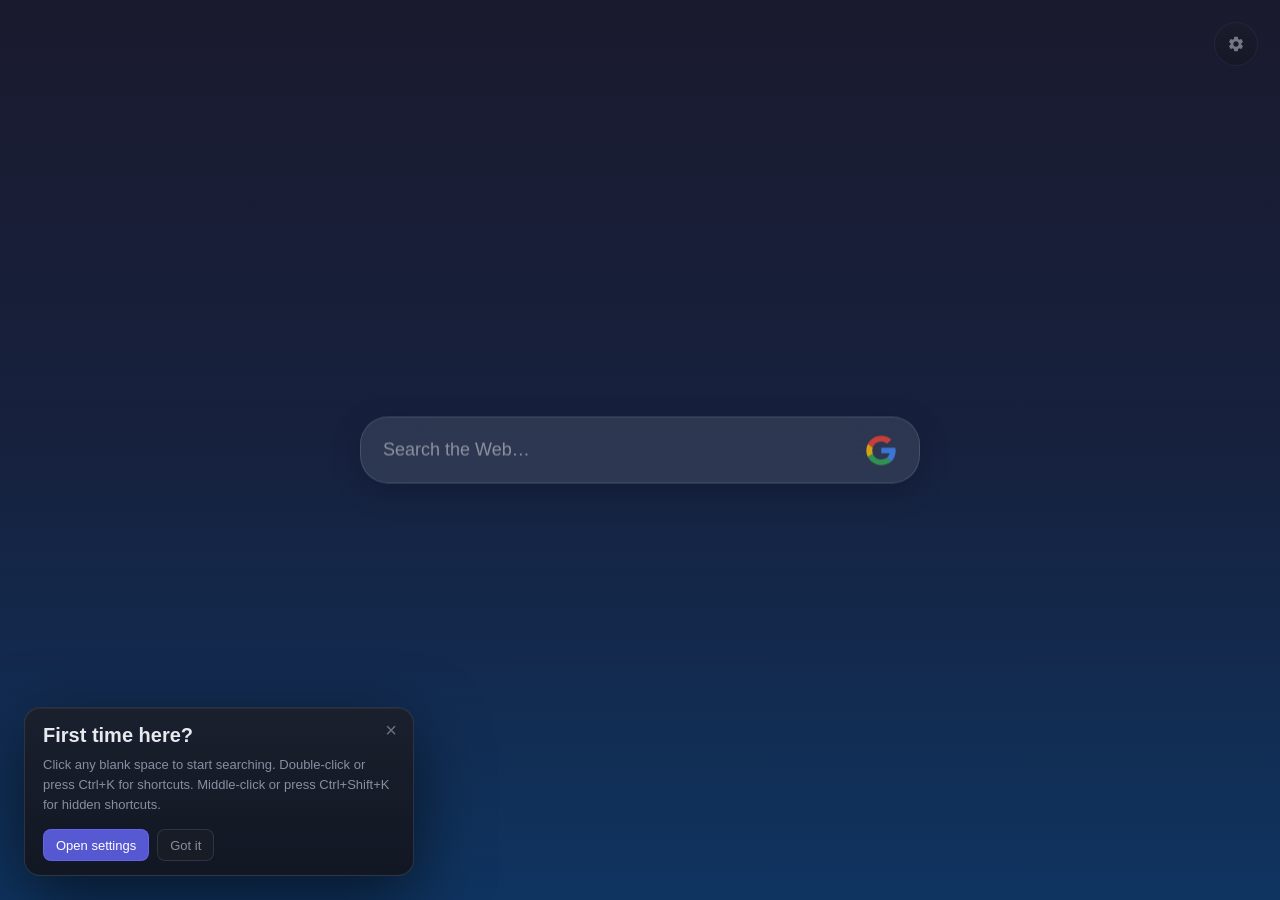
==== commit e3df2b7e: "chore: load wallpaper apply controller" ====
--- a/index.html
+++ b/index.html
@@ -95,6 +95,7 @@
     <script src="js/wallpaper/show.js"></script>
     <script src="js/wallpaper/folder.js"></script>
     <script src="js/wallpaper/fetch.js"></script>
+    <script src="js/wallpaper/apply.js"></script>
     <script src="js/settings-bootstrap.js"></script>
     <script src="js/newtab.js"></script>
 </body>
--- a/css/wallpaper.css
+++ b/css/wallpaper.css
@@ -28,6 +28,34 @@
 }
 
 .wallpaper-layer-front.active {
+    opacity: 1;
+}
+
+.wallpaper-video-layer {
+    position: fixed;
+    top: 0;
+    left: 0;
+    width: 100%;
+    height: 100%;
+    object-fit: var(--wallpaper-fit, cover);
+    object-position: var(--wallpaper-position, center);
+    background: #000;
+    opacity: 0;
+    pointer-events: none;
+    contain: layout style paint;
+    transform: translateZ(0);
+}
+
+.wallpaper-video-back {
+    z-index: 0;
+}
+
+.wallpaper-video-front {
+    z-index: 1;
+    transition: opacity 0.5s ease;
+}
+
+.wallpaper-video-layer.active {
     opacity: 1;
 }
 
--- a/css/settings.css
+++ b/css/settings.css
@@ -251,6 +251,113 @@
     align-items: start;
 }
 
+.upload-gallery-shell {
+    display: grid;
+    grid-template-columns: minmax(0, 1fr) 18px;
+    gap: 6px;
+    align-items: stretch;
+}
+
+.upload-gallery-viewport {
+    overflow: hidden;
+    min-width: 0;
+}
+
+.upload-gallery-panes {
+    display: grid;
+}
+
+.upload-gallery-pane {
+    grid-area: 1 / 1;
+    min-width: 0;
+    transition: transform 0.26s ease-out, opacity 0.2s ease-out, visibility 0.2s ease-out;
+}
+
+.upload-gallery-shell[data-view="image"] .upload-gallery-pane-video {
+    opacity: 0;
+    visibility: hidden;
+    pointer-events: none;
+    transform: translateY(30px);
+}
+
+.upload-gallery-shell[data-view="video"] .upload-gallery-pane-image {
+    opacity: 0;
+    visibility: hidden;
+    pointer-events: none;
+    transform: translateY(-30px);
+}
+
+.upload-gallery-shell[data-view="image"] .upload-gallery-pane-image,
+.upload-gallery-shell[data-view="video"] .upload-gallery-pane-video {
+    opacity: 1;
+    visibility: visible;
+    transform: translateY(0);
+}
+
+.upload-gallery-switch {
+    position: relative;
+    display: grid;
+    grid-template-rows: 1fr 1fr;
+    gap: 2px;
+    min-height: 62px;
+    padding: 4px 6px;
+    border-radius: 999px;
+    border: 0;
+    background: transparent;
+}
+
+.upload-gallery-switch::before {
+    content: "";
+    position: absolute;
+    left: 7px;
+    top: 6px;
+    width: 4px;
+    height: calc(50% - 7px);
+    border-radius: 999px;
+    background: rgba(96, 165, 250, 0.52);
+    box-shadow: none;
+    transition: transform 0.26s ease-out, background 0.2s ease-out;
+}
+
+.upload-gallery-shell[data-view="video"] .upload-gallery-switch::before {
+    transform: translateY(calc(100% + 2px));
+    background: rgba(244, 114, 182, 0.48);
+}
+
+.upload-gallery-switch-btn {
+    position: relative;
+    z-index: 1;
+    width: 100%;
+    min-width: 0;
+    border: 0;
+    border-radius: 6px;
+    background: transparent;
+    cursor: pointer;
+}
+
+.upload-gallery-switch-btn::before {
+    content: "";
+    position: absolute;
+    left: 7px;
+    top: 8px;
+    bottom: 8px;
+    width: 4px;
+    border-radius: 999px;
+    opacity: 0.24;
+}
+
+.upload-gallery-switch-btn[data-upload-gallery-view="image"]::before {
+    background: rgba(96, 165, 250, 0.58);
+}
+
+.upload-gallery-switch-btn[data-upload-gallery-view="video"]::before {
+    background: rgba(244, 114, 182, 0.52);
+}
+
+.upload-gallery-switch-btn.active::before {
+    opacity: 0;
+}
+
 .wallpaper-thumb {
     aspect-ratio: 16 / 9;
     border-radius: 8px;
@@ -278,6 +385,40 @@
 
 .wallpaper-thumb[data-source="upload"] {
     cursor: grab;
+}
+
+.wallpaper-thumb[data-source="upload-video"] {
+    cursor: default;
+}
+
+.wallpaper-thumb[data-media-type="video"]::after {
+    content: "";
+    position: absolute;
+    left: 50%;
+    top: 50%;
+    width: 0;
+    height: 0;
+    transform: translate(-36%, -50%);
+    border-top: 9px solid transparent;
+    border-bottom: 9px solid transparent;
+    border-left: 14px solid rgba(255, 255, 255, 0.88);
+    filter: drop-shadow(0 2px 8px rgba(0, 0, 0, 0.45));
+    pointer-events: none;
+}
+
+.wallpaper-thumb[data-media-type="video-empty"] .wallpaper-thumb-fallback {
+    font-size: 11px;
+}
+
+.source-hint-list {
+    margin: 0;
+    padding-left: 18px;
+    color: var(--text-muted);
+}
+
+.source-hint-list li {
+    margin: 4px 0;
+    line-height: 1.45;
 }
 
 .wallpaper-thumb.dragging {
@@ -1977,30 +2118,26 @@
 }
 
 .api-type-tabs {
-    display: grid;
-    grid-template-columns: 1fr 1fr;
+    display: inline-grid;
+    grid-template-columns: minmax(0, 1fr) minmax(0, 1fr);
     gap: 6px;
+    width: 100%;
+    padding: 3px;
+    border: 1px solid rgba(var(--stroke-rgb), 0.38);
+    border-radius: 10px;
+    background: rgba(var(--surface-base-rgb), 0.16);
 }
 
 .api-type-tabs button {
     justify-content: center;
-}
-
-.api-type-tabs button span {
-    width: 8px;
-    height: 8px;
-    border-radius: 999px;
-    border: 1px solid rgba(var(--on-surface-muted-rgb), 0.62);
+    min-height: 32px;
+    border-color: transparent;
+    background: transparent;
 }
 
 .api-type-tabs button.active {
     border-color: rgba(168, 85, 247, 0.48);
     background: rgba(168, 85, 247, 0.12);
-}
-
-.api-type-tabs button.active span {
-    border-color: #c084fc;
-    background: #a855f7;
 }
 
 .api-source-list {
@@ -2076,17 +2213,19 @@
     white-space: nowrap;
 }
 
+.api-add-panel {
+    display: grid;
+    gap: 9px;
+}
+
 .api-add-row {
     display: grid;
     grid-template-columns: minmax(96px, 0.45fr) minmax(150px, 1fr) auto;
     gap: 8px;
 }
 
-.api-config[data-api-type="json"] .api-add-row {
-    grid-template-columns: minmax(88px, 0.42fr) minmax(140px, 0.9fr) minmax(120px, 0.7fr) auto;
-}
-
-.api-add-row input {
+.api-add-row input,
+.api-json-path-row input {
     min-width: 0;
     min-height: 34px;
     padding: 8px 11px;
@@ -2098,14 +2237,41 @@
 }
 
 .api-add-row input:hover,
-.api-add-row input:focus-visible {
+.api-add-row input:focus-visible,
+.api-json-path-row input:hover,
+.api-json-path-row input:focus-visible {
     border-color: var(--control-border-hover);
     background: rgba(var(--surface-base-rgb), 0.32);
 }
 
-.api-add-row input:focus-visible {
+.api-add-row input:focus-visible,
+.api-json-path-row input:focus-visible {
     outline: none;
     box-shadow: 0 0 0 3px rgba(168, 85, 247, 0.14);
+}
+
+.api-json-path-row {
+    display: grid;
+    grid-template-columns: minmax(104px, 0.32fr) minmax(180px, 1fr);
+    align-items: center;
+    gap: 6px 10px;
+    padding: 9px 10px;
+    border: 1px solid rgba(168, 85, 247, 0.18);
+    border-radius: 8px;
+    background: rgba(168, 85, 247, 0.055);
+}
+
+.api-json-path-row label {
+    color: var(--text-secondary);
+    font-size: 12px;
+    font-weight: 650;
+}
+
+.api-json-path-row small {
+    grid-column: 2;
+    color: var(--text-muted);
+    font-size: 11px;
+    line-height: 1.4;
 }
 
 .api-options {
@@ -2217,6 +2383,46 @@
     color: #f87171;
 }
 
+/* ========== 恢复页按钮 ========== */
+.restore-action {
+    display: inline-flex;
+    align-items: center;
+    justify-content: center;
+    width: 190px;
+    max-width: 100%;
+    min-height: 38px;
+    padding: 10px 12px;
+    border-radius: var(--radius-sm);
+    border: 1px solid var(--control-border);
+    background: rgba(var(--surface-base-rgb), 0.18);
+    color: var(--text-secondary);
+    font-family: inherit;
+    font-size: 12px;
+    font-weight: 600;
+    line-height: 1.2;
+    text-align: center;
+    cursor: pointer;
+    transition: background 0.15s ease, border-color 0.15s ease, color 0.15s ease;
+}
+
+.restore-action:hover {
+    background: rgba(var(--surface-base-rgb), 0.28);
+    border-color: rgba(var(--stroke-rgb), 0.58);
+    color: var(--text-primary);
+}
+
+.restore-action.danger {
+    border-color: rgba(239, 68, 68, 0.24);
+    background: rgba(239, 68, 68, 0.06);
+    color: rgba(248, 113, 113, 0.92);
+}
+
+.restore-action.danger:hover {
+    border-color: rgba(239, 68, 68, 0.38);
+    background: rgba(239, 68, 68, 0.11);
+    color: #f87171;
+}
+
 /* ========== 数据分页 ========== */
 .data-inline-control {
     display: flex;
@@ -2554,6 +2760,10 @@
         flex-wrap: wrap;
     }
 
+    .restore-action {
+        width: 100%;
+    }
+
     .setting-item select,
     .custom-select,
     .setting-item input[type="text"],
@@ -2599,8 +2809,12 @@
     .rss-add-row,
     .api-source-row,
     .api-add-row,
-    .api-config[data-api-type="json"] .api-add-row {
+    .api-json-path-row {
         grid-template-columns: 1fr;
+    }
+
+    .api-json-path-row small {
+        grid-column: auto;
     }
 
     .folder-current {
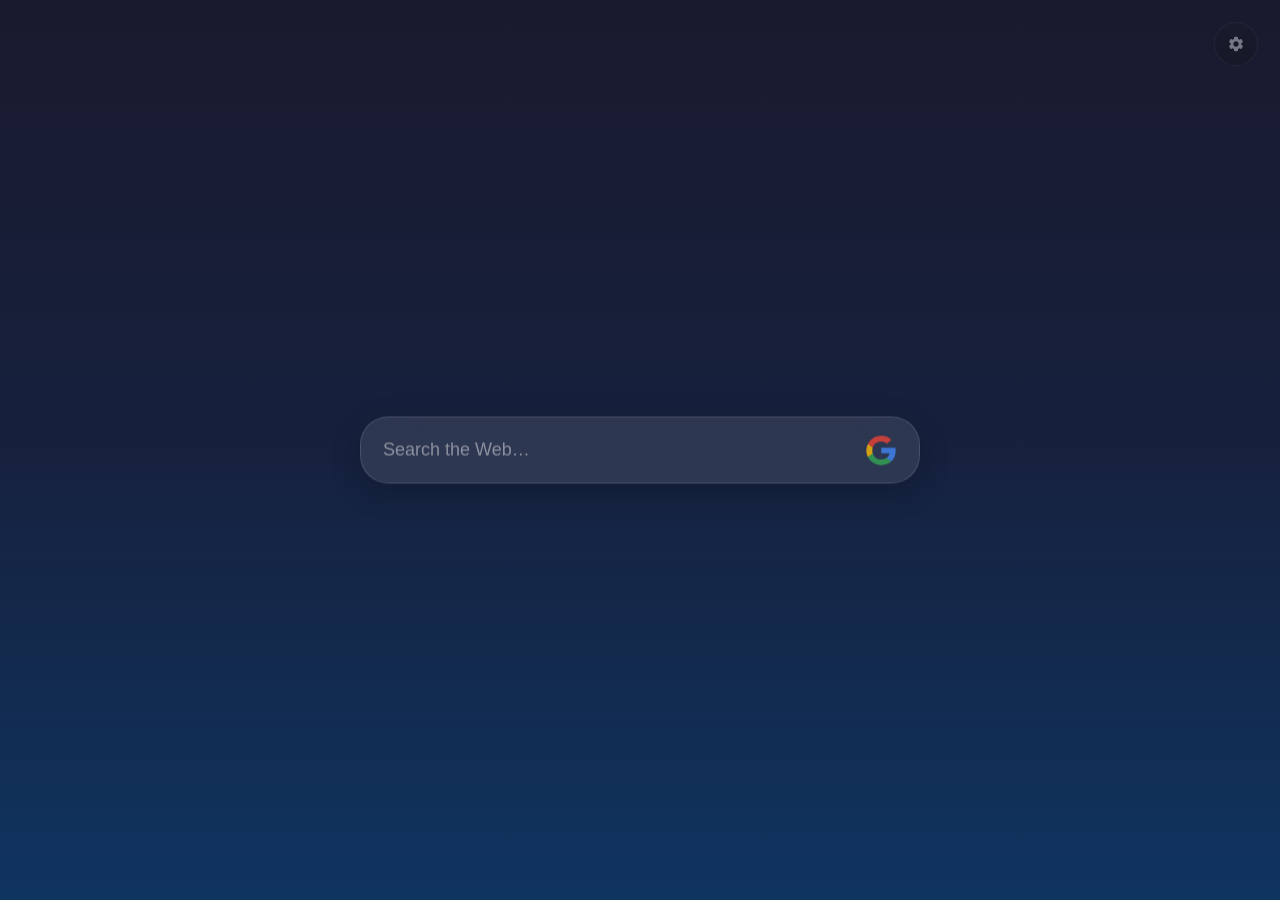
==== commit 13c70397: "feat: 重构壁纸设置与全局主题 - 统一壁纸设置页为来源导航与右侧配置布局。  - 新增共享主题模块，恢复自定义主题色对整套面板 palette 的全局生效。  - 补齐上传与文件夹权限提示的多语" ====
--- a/index.html
+++ b/index.html
@@ -96,6 +96,7 @@
     <script src="js/wallpaper/folder.js"></script>
     <script src="js/wallpaper/fetch.js"></script>
     <script src="js/wallpaper/apply.js"></script>
+    <script src="js/theme.js"></script>
     <script src="js/settings-bootstrap.js"></script>
     <script src="js/newtab.js"></script>
 </body>
--- a/css/settings.css
+++ b/css/settings.css
@@ -42,6 +42,7 @@
 
 .wp-mode-chip {
     --chip-rgb: var(--accent-rgb);
+    --chip-signal-rgb: var(--chip-rgb);
     display: inline-flex;
     align-items: center;
     gap: 7px;
@@ -74,10 +75,10 @@
     width: 6px;
     height: 6px;
     border-radius: 50%;
-    background: rgb(var(--chip-rgb));
+    background: rgb(var(--chip-signal-rgb));
     box-shadow:
-        0 0 0 3px rgba(var(--chip-rgb), 0.10),
-        0 0 12px rgba(var(--chip-rgb), 0.58);
+        0 0 0 3px rgba(var(--chip-signal-rgb), 0.10),
+        0 0 12px rgba(var(--chip-signal-rgb), 0.58);
     flex: 0 0 auto;
 }
 
@@ -95,23 +96,27 @@
 }
 
 .wp-mode-chip.bing {
-    --chip-rgb: 59, 130, 246;
+    --chip-signal-rgb: 59, 130, 246;
 }
 
 .wp-mode-chip.upload {
-    --chip-rgb: 34, 197, 94;
+    --chip-signal-rgb: 34, 197, 94;
 }
 
 .wp-mode-chip.folder {
-    --chip-rgb: 234, 179, 8;
+    --chip-signal-rgb: 234, 179, 8;
 }
 
 .wp-mode-chip.rss {
-    --chip-rgb: 249, 115, 22;
+    --chip-signal-rgb: 249, 115, 22;
+}
+
+.wp-mode-chip.wallhaven {
+    --chip-signal-rgb: 6, 182, 212;
 }
 
 .wp-mode-chip.api {
-    --chip-rgb: 168, 85, 247;
+    --chip-signal-rgb: 168, 85, 247;
 }
 
 /* L1 buttons */
@@ -162,7 +167,7 @@
     display: flex;
     align-items: center;
     justify-content: space-between;
-    margin-top: 14px;
+    margin-top: 0;
     padding-top: 13px;
     border-top: 1px solid rgba(var(--stroke-rgb), 0.32);
     gap: 14px;
@@ -419,6 +424,99 @@
 .source-hint-list li {
     margin: 4px 0;
     line-height: 1.45;
+}
+
+.upload-apply-config {
+    display: grid;
+    gap: 9px;
+}
+
+.upload-mode-card {
+    display: grid;
+    grid-template-columns: 34px minmax(0, 1fr);
+    align-items: center;
+    gap: 10px;
+    width: 100%;
+    min-height: 58px;
+    padding: 9px 10px;
+    border: 1px solid rgba(var(--stroke-rgb), 0.38);
+    border-radius: 8px;
+    background: rgba(var(--surface-base-rgb), 0.16);
+    color: var(--text-primary);
+    font-family: inherit;
+    text-align: left;
+    cursor: pointer;
+    box-shadow: none;
+    transition: background 0.15s ease, border-color 0.15s ease, color 0.15s ease, box-shadow 0.15s ease;
+}
+
+.upload-mode-card:hover {
+    border-color: rgba(var(--stroke-rgb), 0.58);
+    background: rgba(var(--surface-base-rgb), 0.24);
+}
+
+.upload-mode-card.active {
+    border-color: rgba(var(--accent-rgb), 0.42);
+    background:
+        linear-gradient(90deg, rgba(var(--accent-rgb), 0.08), transparent 64%),
+        rgba(var(--surface-base-rgb), 0.20);
+    box-shadow: 2px 0 0 rgba(var(--accent-rgb), 0.70) inset;
+}
+
+.upload-mode-icon {
+    display: inline-flex;
+    align-items: center;
+    justify-content: center;
+    width: 30px;
+    height: 30px;
+    border-radius: 8px;
+    background: rgba(var(--surface-elevated-rgb), 0.28);
+    color: var(--text-secondary);
+    font-size: 10.5px;
+    font-weight: 750;
+    letter-spacing: 0;
+    box-shadow: 0 0 0 1px rgba(var(--stroke-rgb), 0.34) inset;
+}
+
+.upload-mode-card.active .upload-mode-icon {
+    color: var(--text-primary);
+    background: rgba(var(--accent-rgb), 0.10);
+    box-shadow: 0 0 0 1px rgba(var(--accent-rgb), 0.24) inset;
+}
+
+.upload-mode-copy {
+    display: flex;
+    min-width: 0;
+    flex-direction: column;
+    gap: 3px;
+}
+
+.upload-mode-copy strong {
+    font-size: 12.5px;
+    line-height: 1.3;
+}
+
+.upload-mode-copy small,
+.upload-apply-hint {
+    color: var(--text-muted);
+    font-size: 11.5px;
+    line-height: 1.45;
+}
+
+.upload-apply-hint {
+    margin: 0;
+}
+
+.wallpaper-source-help {
+    margin: 0;
+    padding: 9px 11px;
+    border: 1px solid rgba(var(--stroke-rgb), 0.34);
+    border-left: 3px solid rgba(var(--text-muted-rgb), 0.36);
+    border-radius: 8px;
+    background: rgba(var(--surface-base-rgb), 0.14);
+    color: var(--text-muted);
+    font-size: calc(11.5px * var(--app-font-scale, 1));
+    line-height: 1.5;
 }
 
 .wallpaper-thumb.dragging {
@@ -525,8 +623,10 @@
     display: inline-flex;
     align-items: center;
     gap: 7px;
+    justify-content: flex-start;
+    width: 100%;
     min-height: 34px;
-    padding: 7px 11px;
+    padding: 8px 10px 8px 11px;
     border: 0;
     background: transparent;
     color: var(--text-primary);
@@ -535,6 +635,17 @@
     font-weight: 650;
     cursor: pointer;
     text-align: left;
+    transition: background 0.15s ease, color 0.15s ease;
+}
+
+.folder-permission-pill:hover {
+    background: rgba(234, 179, 8, 0.14);
+}
+
+.folder-permission-pill:focus-visible {
+    outline: none;
+    background: rgba(234, 179, 8, 0.16);
+    box-shadow: inset 0 0 0 1px rgba(234, 179, 8, 0.46);
 }
 
 .folder-permission-dot {
@@ -544,6 +655,32 @@
     background: #eab308;
     box-shadow: 0 0 0 3px rgba(234, 179, 8, 0.14);
     flex-shrink: 0;
+}
+
+.folder-permission-label {
+    min-width: 0;
+    flex: 1 1 auto;
+}
+
+.folder-permission-chevron {
+    width: 8px;
+    height: 8px;
+    margin-left: 4px;
+    border-right: 1.5px solid currentColor;
+    border-bottom: 1.5px solid currentColor;
+    opacity: 0.72;
+    transform: translateY(-2px) rotate(45deg);
+    transition: transform 0.15s ease, opacity 0.15s ease;
+    flex-shrink: 0;
+}
+
+.folder-permission-pill:hover .folder-permission-chevron,
+.folder-permission-pill:focus-visible .folder-permission-chevron {
+    opacity: 1;
+}
+
+.folder-permission-notice.expanded .folder-permission-chevron {
+    transform: translateY(2px) rotate(225deg);
 }
 
 .folder-permission-expanded {
@@ -662,22 +799,19 @@
 
 .modal-window {
     position: relative;
-    width: 900px;
-    height: 640px;
-    max-width: 94vw;
-    max-height: 88vh;
+    width: min(1080px, 96vw);
+    height: min(720px, 90vh);
+    max-width: 96vw;
+    max-height: 90vh;
     background:
-        radial-gradient(circle at 10% 0%, rgba(var(--accent-rgb), 0.18), transparent 32%),
-        linear-gradient(118deg, rgba(var(--on-surface-rgb), 0.15), rgba(var(--on-surface-rgb), 0.04) 18%, transparent 46%),
-        linear-gradient(180deg, rgba(var(--tint-rgb), 0.15), rgba(var(--surface-base-rgb), 0.04) 44%, transparent),
+        linear-gradient(180deg, rgba(var(--on-surface-rgb), 0.075), rgba(var(--tint-rgb), 0.055) 38%, transparent),
         rgba(var(--surface-base-rgb), var(--panel-opacity));
     border-radius: var(--radius-lg);
-    border: 1px solid rgba(var(--accent-rgb), 0.24);
+    border: 1px solid rgba(var(--stroke-rgb), 0.72);
     box-shadow:
-        0 28px 76px rgba(0, 0, 0, 0.48),
-        0 1px 0 rgba(var(--on-surface-rgb), 0.18) inset,
-        0 0 0 1px rgba(var(--on-surface-rgb), 0.045) inset,
-        0 0 36px rgba(var(--accent-rgb), 0.10);
+        0 30px 80px rgba(0, 0, 0, 0.46),
+        0 1px 0 rgba(var(--on-surface-rgb), 0.14) inset,
+        0 0 0 1px rgba(var(--on-surface-rgb), 0.035) inset;
     display: flex;
     overflow: hidden;
     contain: layout paint;
@@ -697,8 +831,8 @@
     right: 14px;
     top: 0;
     height: 1px;
-    background: linear-gradient(90deg, transparent, rgba(var(--on-surface-rgb), 0.72), rgba(var(--accent-rgb), 0.54), transparent);
-    opacity: 0.76;
+    background: linear-gradient(90deg, transparent, rgba(var(--on-surface-rgb), 0.42), transparent);
+    opacity: 0.72;
     pointer-events: none;
 }
 
@@ -753,9 +887,9 @@
     color: var(--text-primary);
     font-weight: 600;
     background:
-        linear-gradient(90deg, rgba(var(--accent-rgb), 0.18), transparent 76%),
+        linear-gradient(90deg, rgba(var(--accent-rgb), 0.09), transparent 76%),
         rgba(var(--surface-elevated-rgb), 0.52);
-    border-color: rgba(var(--accent-rgb), 0.24);
+    border-color: rgba(var(--stroke-rgb), 0.52);
     box-shadow: none;
 }
 
@@ -766,7 +900,7 @@
     top: 9px;
     bottom: 9px;
     width: 2px;
-    background: rgb(var(--accent-rgb));
+    background: rgba(var(--accent-rgb), 0.78);
     border-radius: 2px;
     box-shadow: none;
 }
@@ -778,9 +912,8 @@
     overflow: hidden;
     min-height: 0;
     background:
-        radial-gradient(circle at 8% 0%, rgba(var(--accent-rgb), 0.10), transparent 34%),
-        linear-gradient(135deg, rgba(var(--on-surface-rgb), 0.055), transparent 34%),
-        linear-gradient(180deg, rgba(var(--tint-rgb), 0.08), transparent 42%),
+        linear-gradient(135deg, rgba(var(--on-surface-rgb), 0.035), transparent 34%),
+        linear-gradient(180deg, rgba(var(--tint-rgb), 0.045), transparent 42%),
         rgba(var(--surface-elevated-rgb), var(--panel-opacity));
     scrollbar-width: none;
     -ms-overflow-style: none;
@@ -862,11 +995,13 @@
     letter-spacing: 0;
 }
 
-.settings-page-header p {
-    margin-top: 8px;
-    color: var(--text-secondary);
-    font-size: 13px;
-    line-height: 1.6;
+.settings-page-header p,
+.wallpaper-tab-header p {
+    max-width: 720px;
+    margin: 10px 0 0;
+    color: var(--text-muted);
+    font-size: 12.5px;
+    line-height: 1.55;
 }
 
 /* ========== 设置项 ========== */
@@ -892,13 +1027,6 @@
     pointer-events: none;
 }
 
-.wallpaper-tab-header p {
-    margin: 8px 0 0;
-    color: var(--text-secondary);
-    font-size: 13px;
-    line-height: 1.6;
-}
-
 .wallpaper-tab-body {
     min-height: 0;
     overflow-y: auto;
@@ -927,10 +1055,588 @@
 }
 
 .wallpaper-apply-status {
+    display: inline-flex;
+    align-items: center;
+    gap: 7px;
+    flex: 1 1 auto;
     min-width: 0;
+    padding: 7px 9px;
+    border-left: 3px solid rgba(var(--text-muted-rgb), 0.30);
+    border-radius: 6px;
+    background: rgba(var(--surface-base-rgb), 0.30);
     color: var(--text-muted);
     font-size: 12.5px;
     line-height: 1.45;
+}
+
+.wallpaper-apply-status::before {
+    content: "";
+    flex: 0 0 auto;
+    width: 7px;
+    height: 7px;
+    border-radius: 50%;
+    background: currentColor;
+    opacity: 0.78;
+}
+
+.wallpaper-apply-status[data-state="Ready"] {
+    border-left-color: rgba(74, 154, 102, 0.72);
+    background: rgba(74, 154, 102, 0.08);
+    color: var(--text-secondary);
+}
+
+.wallpaper-apply-status[data-state="Blocked"] {
+    border-left-color: rgba(180, 132, 50, 0.72);
+    background: rgba(180, 132, 50, 0.08);
+    color: var(--text-secondary);
+}
+
+.wallpaper-apply-status[data-state="Testing"],
+.wallpaper-apply-status[data-state="Applying"] {
+    border-left-color: rgba(86, 132, 190, 0.72);
+    background: rgba(86, 132, 190, 0.08);
+    color: var(--text-secondary);
+}
+
+.wallpaper-apply-status[data-state="Error"] {
+    border-left-color: rgba(190, 92, 92, 0.72);
+    background: rgba(190, 92, 92, 0.08);
+    color: var(--text-secondary);
+}
+
+/* ========== Wallpaper settings V2 ========== */
+.wallpaper-tab-shell-v2 {
+    height: 100%;
+    min-height: 0;
+    padding: 0 34px;
+    position: relative;
+    display: grid;
+    grid-template-rows: minmax(0, 1fr) auto;
+    gap: 0;
+    overflow: hidden;
+}
+
+.wallpaper-tab-header-v2 {
+    position: absolute;
+    z-index: 4;
+    top: 0;
+    left: 34px;
+    right: 34px;
+    display: grid;
+    grid-template-columns: minmax(0, 1fr) minmax(180px, 220px);
+    gap: 18px;
+    align-items: start;
+    padding: 30px 0 20px;
+    border-bottom: 1px solid transparent;
+    background: transparent;
+    pointer-events: none;
+}
+
+.wallpaper-tab-header-v2 h2 {
+    margin: 0;
+    color: var(--text-primary);
+    font-size: calc(22px * var(--app-font-scale, 1));
+    line-height: 1.15;
+    font-weight: 700;
+    letter-spacing: 0;
+}
+
+.wallpaper-tab-header-v2 p {
+    font-size: calc(13px * var(--app-font-scale, 1));
+}
+
+.wallpaper-runtime-card {
+    display: grid;
+    gap: 7px;
+    align-content: center;
+    min-height: 78px;
+    padding: 14px 16px;
+    border: 1px solid rgba(var(--stroke-rgb), 0.58);
+    border-radius: var(--radius-sm);
+    background: rgba(var(--surface-base-rgb), 0.18);
+    box-shadow: 0 1px 0 rgba(var(--on-surface-rgb), 0.04) inset;
+}
+
+.wallpaper-runtime-label {
+    display: inline-flex;
+    align-items: center;
+    gap: 7px;
+    min-width: 0;
+    color: var(--text-muted);
+    font-size: calc(11px * var(--app-font-scale, 1));
+    line-height: 1.3;
+    font-weight: 700;
+}
+
+.wallpaper-runtime-label::before {
+    content: "";
+    width: 7px;
+    height: 7px;
+    border-radius: 50%;
+    background: rgba(var(--accent-rgb), 0.78);
+    box-shadow: 0 0 0 3px rgba(var(--accent-rgb), 0.10);
+    flex: 0 0 auto;
+}
+
+.wallpaper-tab-body-v2 {
+    min-height: 0;
+    overflow-y: auto;
+    padding-top: 178px;
+    padding-bottom: 20px;
+    -webkit-mask-image: linear-gradient(to bottom, transparent 0, transparent 122px, rgba(0, 0, 0, 0.12) 150px, #000 204px, #000 100%);
+    mask-image: linear-gradient(to bottom, transparent 0, transparent 122px, rgba(0, 0, 0, 0.12) 150px, #000 204px, #000 100%);
+    scrollbar-width: none;
+    -ms-overflow-style: none;
+}
+
+.wallpaper-tab-body-v2::-webkit-scrollbar {
+    display: none;
+}
+
+.wallpaper-workspace {
+    display: grid;
+    grid-template-columns: minmax(230px, 286px) minmax(0, 1fr);
+    gap: 20px;
+    align-items: start;
+}
+
+.wallpaper-source-nav {
+    display: flex;
+    flex-direction: column;
+    gap: 6px;
+    min-width: 0;
+    padding: 6px;
+    border: 1px solid rgba(var(--stroke-rgb), 0.48);
+    border-radius: var(--radius-sm);
+    background: rgba(var(--surface-base-rgb), 0.12);
+}
+
+.wallpaper-source-item {
+    --source-rgb: var(--accent-rgb);
+    display: grid;
+    grid-template-columns: 16px minmax(0, 1fr);
+    column-gap: 11px;
+    row-gap: 5px;
+    align-items: start;
+    width: 100%;
+    min-height: 60px;
+    padding: 9px 12px;
+    border: 1px solid transparent;
+    border-radius: 8px;
+    background: transparent;
+    color: var(--text-secondary);
+    font-family: inherit;
+    text-align: left;
+    cursor: pointer;
+    transition: background 0.15s ease, border-color 0.15s ease, color 0.15s ease, box-shadow 0.15s ease;
+}
+
+.wallpaper-source-item:hover {
+    background: rgba(var(--tint-rgb), 0.055);
+    color: var(--text-primary);
+}
+
+.wallpaper-source-item:focus-visible {
+    outline: none;
+    border-color: rgba(var(--accent-rgb), 0.42);
+    box-shadow: 0 0 0 3px rgba(var(--accent-rgb), 0.10);
+}
+
+.wallpaper-source-item[aria-selected="true"],
+.wallpaper-source-item.active,
+.wallpaper-source-item.selected {
+    border-color: rgba(var(--stroke-rgb), 0.62);
+    background: rgba(var(--surface-base-rgb), 0.22);
+    color: var(--text-primary);
+    box-shadow: 2px 0 0 rgba(var(--accent-rgb), 0.66) inset;
+}
+
+.wallpaper-source-glyph.bing { --source-rgb: 59, 130, 246; }
+
+.wallpaper-source-glyph.upload { --source-rgb: 34, 197, 94; }
+
+.wallpaper-source-glyph.folder { --source-rgb: 234, 179, 8; }
+
+.wallpaper-source-glyph.rss { --source-rgb: 249, 115, 22; }
+
+.wallpaper-source-glyph.wallhaven { --source-rgb: 6, 182, 212; }
+
+.wallpaper-source-glyph.api { --source-rgb: 168, 85, 247; }
+
+.wallpaper-source-glyph {
+    display: grid;
+    place-items: center;
+    width: 10px;
+    height: 10px;
+    justify-self: center;
+    margin-top: 4px;
+    border-radius: 999px;
+    background: rgba(var(--source-rgb), 0.72);
+    color: transparent;
+    font-size: 0;
+    line-height: 0;
+    box-shadow:
+        0 0 0 1px rgba(var(--source-rgb), 0.20),
+        0 0 0 4px rgba(var(--source-rgb), 0.055);
+}
+
+.wallpaper-source-item.active .wallpaper-source-glyph,
+.wallpaper-source-item.selected .wallpaper-source-glyph {
+    background: rgba(var(--source-rgb), 0.88);
+    box-shadow:
+        0 0 0 1px rgba(var(--source-rgb), 0.30),
+        0 0 0 4px rgba(var(--source-rgb), 0.075);
+}
+
+.wallpaper-source-copy {
+    min-width: 0;
+}
+
+.wallpaper-source-copy strong {
+    display: block;
+    overflow: hidden;
+    color: currentColor;
+    font-size: calc(13px * var(--app-font-scale, 1));
+    line-height: 1.25;
+    font-weight: 700;
+    text-overflow: ellipsis;
+    white-space: nowrap;
+}
+
+.wallpaper-source-badge {
+    display: grid;
+    grid-template-columns: minmax(0, 1fr);
+    align-items: center;
+    grid-column: 2;
+    min-width: 0;
+    max-width: 100%;
+    min-height: 26px;
+    padding: 5px 9px;
+    border: 1px solid rgba(var(--stroke-rgb), 0.30);
+    border-radius: 7px;
+    background: rgba(var(--surface-elevated-rgb), 0.14);
+    color: var(--text-muted);
+    font-size: calc(10.5px * var(--app-font-scale, 1));
+    font-weight: 700;
+    line-height: 1.35;
+    overflow: visible;
+    overflow-wrap: anywhere;
+    text-overflow: clip;
+    white-space: normal;
+}
+
+.wallpaper-source-badge[data-state="Clean"],
+.wallpaper-source-badge[data-state="Saved"],
+.wallpaper-source-badge[data-state="Idle"] {
+    border-color: rgba(var(--stroke-rgb), 0.28);
+    background: rgba(var(--surface-elevated-rgb), 0.12);
+    color: var(--text-muted);
+}
+
+.wallpaper-source-badge[data-state="Ready"] {
+    border-color: rgba(74, 154, 102, 0.24);
+    background: rgba(74, 154, 102, 0.055);
+    color: var(--text-secondary);
+}
+
+.wallpaper-source-badge[data-state="Blocked"] {
+    border-color: rgba(180, 132, 50, 0.24);
+    background: rgba(180, 132, 50, 0.055);
+    color: var(--text-secondary);
+}
+
+.wallpaper-source-badge[data-state="Testing"],
+.wallpaper-source-badge[data-state="Applying"],
+.wallpaper-source-badge[data-state="Running"] {
+    border-color: rgba(86, 132, 190, 0.24);
+    background: rgba(86, 132, 190, 0.055);
+    color: var(--text-secondary);
+}
+
+.wallpaper-source-badge[data-state="Error"] {
+    border-color: rgba(190, 92, 92, 0.26);
+    background: rgba(190, 92, 92, 0.055);
+    color: var(--text-secondary);
+}
+
+.wallpaper-source-detail {
+    min-width: 0;
+    max-height: var(--wallpaper-source-nav-height, none);
+    overflow-y: auto;
+    padding-right: 2px;
+    scrollbar-color: rgba(var(--stroke-rgb), 0.72) transparent;
+    scrollbar-width: thin;
+}
+
+.wallpaper-source-detail::-webkit-scrollbar {
+    width: 6px;
+}
+
+.wallpaper-source-detail::-webkit-scrollbar-track {
+    background: transparent;
+}
+
+.wallpaper-source-detail::-webkit-scrollbar-thumb {
+    border-radius: 999px;
+    background: rgba(var(--stroke-rgb), 0.62);
+}
+
+.wallpaper-detail-card {
+    min-width: 0;
+    box-sizing: border-box;
+    padding: 0;
+    border: 1px solid rgba(var(--stroke-rgb), 0.56);
+    border-radius: var(--radius-sm);
+    background: rgba(var(--surface-base-rgb), 0.16);
+    overflow: hidden;
+    box-shadow:
+        0 1px 0 rgba(var(--on-surface-rgb), 0.04) inset,
+        0 14px 38px rgba(0, 0, 0, 0.12);
+}
+
+.wallpaper-detail-heading {
+    padding: 22px 24px 20px;
+    border-bottom: 1px solid rgba(var(--stroke-rgb), 0.34);
+    background:
+        linear-gradient(180deg, rgba(var(--on-surface-rgb), 0.045), transparent),
+        rgba(var(--surface-elevated-rgb), 0.12);
+}
+
+.wallpaper-detail-summary {
+    display: grid;
+    grid-template-columns: 14px minmax(0, 1fr) auto;
+    gap: 12px;
+    align-items: center;
+}
+
+.wallpaper-detail-source-dot {
+    --source-rgb: var(--accent-rgb);
+    width: 10px;
+    height: 10px;
+    justify-self: center;
+    border-radius: 999px;
+    background: rgba(var(--source-rgb), 0.86);
+    box-shadow:
+        0 0 0 1px rgba(var(--source-rgb), 0.28),
+        0 0 0 5px rgba(var(--source-rgb), 0.065);
+}
+
+.wallpaper-detail-source-dot.bing { --source-rgb: 59, 130, 246; }
+.wallpaper-detail-source-dot.upload { --source-rgb: 34, 197, 94; }
+.wallpaper-detail-source-dot.folder { --source-rgb: 20, 184, 166; }
+.wallpaper-detail-source-dot.rss { --source-rgb: 249, 115, 22; }
+.wallpaper-detail-source-dot.wallhaven { --source-rgb: 234, 179, 8; }
+.wallpaper-detail-source-dot.api { --source-rgb: 168, 85, 247; }
+
+.wallpaper-detail-title-stack {
+    min-width: 0;
+}
+
+.wallpaper-detail-kicker {
+    display: block;
+    margin: 0 0 5px;
+    color: var(--text-muted);
+    font-size: calc(10.5px * var(--app-font-scale, 1));
+    font-weight: 750;
+    line-height: 1.3;
+}
+
+.wallpaper-detail-title {
+    margin: 0;
+    color: var(--text-primary);
+    font-size: calc(18px * var(--app-font-scale, 1));
+    font-weight: 720;
+    line-height: 1.25;
+    letter-spacing: 0;
+}
+
+.wallpaper-detail-status {
+    display: inline-flex;
+    align-items: center;
+    justify-content: center;
+    max-width: 180px;
+    min-height: 26px;
+    padding: 4px 9px;
+    border: 1px solid rgba(var(--stroke-rgb), 0.44);
+    border-radius: 999px;
+    background: rgba(var(--surface-base-rgb), 0.22);
+    color: var(--text-muted);
+    font-size: calc(10.5px * var(--app-font-scale, 1));
+    font-weight: 700;
+    line-height: 1.2;
+    overflow: hidden;
+    text-overflow: ellipsis;
+    white-space: nowrap;
+}
+
+.wallpaper-detail-status[data-state="Ready"] {
+    border-color: rgba(74, 154, 102, 0.30);
+    background: rgba(74, 154, 102, 0.07);
+    color: var(--text-secondary);
+}
+
+.wallpaper-detail-status[data-state="Blocked"] {
+    border-color: rgba(180, 132, 50, 0.30);
+    background: rgba(180, 132, 50, 0.07);
+    color: var(--text-secondary);
+}
+
+.wallpaper-detail-status[data-state="Testing"],
+.wallpaper-detail-status[data-state="Applying"] {
+    border-color: rgba(86, 132, 190, 0.30);
+    background: rgba(86, 132, 190, 0.07);
+    color: var(--text-secondary);
+}
+
+.wallpaper-detail-status[data-state="Error"] {
+    border-color: rgba(190, 92, 92, 0.32);
+    background: rgba(190, 92, 92, 0.07);
+    color: var(--text-secondary);
+}
+
+.wallpaper-detail-explainer {
+    max-width: 680px;
+    margin: 16px 0 0 26px;
+    color: var(--text-secondary);
+    font-size: calc(13px * var(--app-font-scale, 1));
+    line-height: 1.62;
+}
+
+.wallpaper-detail-body {
+    padding: 18px 24px 24px;
+}
+
+.wallpaper-detail-note {
+    margin-top: 0;
+    padding: 10px 12px;
+    border-left: 3px solid rgba(var(--accent-rgb), 0.58);
+    border-radius: 7px;
+    background: rgba(var(--surface-elevated-rgb), 0.22);
+    color: var(--text-secondary);
+    font-size: calc(12px * var(--app-font-scale, 1));
+    line-height: 1.5;
+}
+
+.wallpaper-detail-note[data-state="Ready"],
+.wallpaper-detail-note[data-state="Saved"] {
+    border-left-color: rgba(74, 154, 102, 0.64);
+    background: rgba(74, 154, 102, 0.07);
+    color: var(--text-secondary);
+}
+
+.wallpaper-detail-note[data-state="Blocked"] {
+    border-left-color: rgba(180, 132, 50, 0.64);
+    background: rgba(180, 132, 50, 0.07);
+    color: var(--text-secondary);
+}
+
+.wallpaper-detail-note[data-state="Testing"],
+.wallpaper-detail-note[data-state="Applying"],
+.wallpaper-detail-note[data-state="Running"] {
+    border-left-color: rgba(86, 132, 190, 0.64);
+    background: rgba(86, 132, 190, 0.07);
+    color: var(--text-secondary);
+}
+
+.wallpaper-detail-note[data-state="Error"] {
+    border-left-color: rgba(190, 92, 92, 0.64);
+    background: rgba(190, 92, 92, 0.07);
+    color: var(--text-secondary);
+}
+
+.wallpaper-detail-grid {
+    display: grid;
+    grid-template-columns: repeat(2, minmax(0, 1fr));
+    gap: 14px;
+    margin-top: 0;
+}
+
+.wallpaper-detail-actions {
+    display: flex;
+    flex-wrap: wrap;
+    justify-content: flex-end;
+    gap: 9px;
+    margin-top: 20px;
+}
+
+.wallpaper-source-detail .config-row {
+    display: flex;
+    gap: 8px;
+    align-items: center;
+    margin-top: 12px;
+}
+
+.wallpaper-source-detail input[type="text"],
+.wallpaper-source-detail input[type="password"],
+.wallpaper-source-detail input[type="number"],
+.wallpaper-source-detail select {
+    min-height: 34px;
+    background: rgba(var(--surface-base-rgb), 0.24);
+    border: 1px solid var(--control-border);
+    border-radius: 8px;
+    color: var(--text-primary);
+    padding: 8px 11px;
+    font-size: calc(13px * var(--app-font-scale, 1));
+    font-family: inherit;
+    transition: border-color 0.15s ease, background 0.15s ease, box-shadow 0.15s ease;
+}
+
+.wallpaper-source-detail input[type="text"]:hover,
+.wallpaper-source-detail input[type="password"]:hover,
+.wallpaper-source-detail input[type="number"]:hover,
+.wallpaper-source-detail select:hover {
+    border-color: var(--control-border-hover);
+    background: rgba(var(--surface-base-rgb), 0.32);
+}
+
+.wallpaper-source-detail input[type="text"]:focus-visible,
+.wallpaper-source-detail input[type="password"]:focus-visible,
+.wallpaper-source-detail input[type="number"]:focus-visible,
+.wallpaper-source-detail select:focus-visible {
+    outline: none;
+    border-color: rgba(var(--accent-rgb), 0.70);
+    background: rgba(var(--surface-base-rgb), 0.36);
+    box-shadow: 0 0 0 3px rgba(var(--accent-rgb), 0.16);
+}
+
+.wallpaper-source-detail .config-row input[type="text"],
+.wallpaper-source-detail .config-row input[type="password"],
+.wallpaper-source-detail .config-row input[type="number"] {
+    flex: 1;
+    min-width: 0;
+}
+
+.wallpaper-source-detail .config-row button,
+.wallpaper-detail-actions button {
+    min-height: 34px;
+    padding: 8px 13px;
+    border: 1px solid var(--control-border);
+    border-radius: 8px;
+    background: rgba(var(--surface-base-rgb), 0.24);
+    color: var(--text-primary);
+    font-family: inherit;
+    font-size: calc(12px * var(--app-font-scale, 1));
+    font-weight: 650;
+    white-space: nowrap;
+    cursor: pointer;
+    transition: background 0.15s ease, border-color 0.15s ease, color 0.15s ease, opacity 0.15s ease;
+}
+
+.wallpaper-source-detail .config-row button:hover,
+.wallpaper-detail-actions button:hover {
+    border-color: var(--control-border-hover);
+    background: rgba(var(--surface-base-rgb), 0.32);
+}
+
+.wallpaper-source-detail .config-row button:disabled,
+.wallpaper-source-detail .config-row button:disabled:hover,
+.wallpaper-detail-actions button:disabled,
+.wallpaper-detail-actions button:disabled:hover {
+    cursor: not-allowed;
+    opacity: 0.45;
+    color: var(--text-muted);
+    border-color: var(--control-border);
+    background: rgba(var(--surface-base-rgb), 0.18);
 }
 
 .primary-action {
@@ -1120,7 +1826,6 @@
 .setting-item input[type="password"],
 .setting-item input[type="number"],
 .setting-item input[type="color"],
-.source-drawer input[type="text"],
 .hotkey-input {
     min-height: 34px;
     background: rgba(var(--surface-base-rgb), 0.24);
@@ -1137,8 +1842,7 @@
 .setting-item input[type="text"]:hover,
 .setting-item input[type="password"]:hover,
 .setting-item input[type="number"]:hover,
-.setting-item input[type="color"]:hover,
-.source-drawer input[type="text"]:hover,
+.setting-item input[type="color"]:hover:hover,
 .hotkey-input:hover {
     border-color: var(--control-border-hover);
     background: rgba(var(--surface-base-rgb), 0.32);
@@ -1148,8 +1852,7 @@
 .setting-item input[type="text"]:focus-visible,
 .setting-item input[type="password"]:focus-visible,
 .setting-item input[type="number"]:focus-visible,
-.setting-item input[type="color"]:focus-visible,
-.source-drawer input[type="text"]:focus-visible,
+.setting-item input[type="color"]:focus-visible:focus-visible,
 .hotkey-input:focus-visible {
     outline: none;
     border-color: rgba(var(--accent-rgb), 0.70);
@@ -1513,205 +2216,12 @@
 }
 
 /* ============================================================
-   壁纸来源手风琴（壁纸分页）
+   Wallpaper source detail controls
    ============================================================ */
-.source-accordion {
-    display: flex;
-    flex-direction: column;
-    gap: 0;
-    padding-top: 0;
-    margin-top: 14px;
-    border-top: 1px solid rgba(var(--stroke-rgb), 0.52);
-    border-bottom: 1px solid rgba(var(--stroke-rgb), 0.52);
-    border-radius: 0;
-    overflow: visible;
-    background: transparent;
-    box-shadow: none;
-}
-
-.wallpaper-current-source {
-    margin-top: 14px;
-    padding: 9px 12px;
-    border: 1px solid rgba(var(--stroke-rgb), 0.44);
-    border-radius: var(--radius-sm);
-    background: rgba(var(--surface-base-rgb), 0.14);
-    color: var(--text-secondary);
-    font-size: calc(12px * var(--app-font-scale, 1));
-}
-
-.wallpaper-current-source strong {
-    color: rgb(var(--accent-rgb));
-    font-weight: 700;
-}
-
-.source-drawer {
-    border-radius: 0;
-    overflow: hidden;
-    background: transparent;
-}
-
-.source-drawer + .source-drawer {
-    border-top: 1px solid rgba(var(--stroke-rgb), 0.46);
-}
-
-.source-drawer-header {
-    position: relative;
-    display: flex;
-    align-items: center;
-    gap: 12px;
-    min-height: 64px;
-    padding: 14px 18px;
-    border-radius: 0;
-    border: 0;
-    cursor: pointer;
-    transition: background 0.15s ease, border-color 0.15s ease, box-shadow 0.15s ease;
-    background: transparent;
-    box-shadow: none;
-    user-select: none;
-}
-
-.source-drawer:nth-child(even) .source-drawer-header {
-    border-color: rgba(var(--stroke-rgb), 0.46);
-    box-shadow: none;
-}
-
-.source-drawer:nth-child(3n) .source-drawer-header {
-    border-color: rgba(var(--stroke-rgb), 0.46);
-}
-
-.source-drawer-header:hover {
-    background: rgba(var(--tint-rgb), 0.055);
-    border-color: var(--control-border-hover);
-}
-
-.source-drawer.active .source-drawer-header {
-    background: rgba(var(--tint-rgb), 0.075);
-    border-color: rgba(var(--stroke-rgb), 0.48);
-    border-radius: 0;
-    box-shadow: 2px 0 0 rgb(var(--accent-rgb)) inset;
-}
-
-.source-drawer.selected:not(.active) .source-drawer-header {
-    box-shadow: 2px 0 0 rgba(var(--accent-rgb), 0.42) inset;
-}
-
-.source-selector {
-    display: grid;
-    place-items: center;
-    width: 22px;
-    height: 22px;
-    padding: 0;
-    border: 2px solid rgba(var(--stroke-rgb), 0.7);
-    border-radius: 50%;
-    background: rgba(var(--surface-base-rgb), 0.26);
-    color: currentColor;
-    cursor: pointer;
-    flex-shrink: 0;
-    transition: border-color 0.15s ease, background 0.15s ease, box-shadow 0.15s ease;
-}
-
-.source-selector span {
-    width: 10px;
-    height: 10px;
-    border-radius: 50%;
-    transform: scale(0);
-    transition: transform 0.15s ease;
-}
-
-.source-selector:focus-visible {
-    outline: 2px solid rgba(var(--accent-rgb), 0.52);
-    outline-offset: 2px;
-}
-
-.source-selector.bing { --source-rgb: 59, 130, 246; }
-.source-selector.upload { --source-rgb: 34, 197, 94; }
-.source-selector.folder { --source-rgb: 234, 179, 8; }
-.source-selector.rss { --source-rgb: 249, 115, 22; }
-.source-selector.api { --source-rgb: 168, 85, 247; }
-
-.source-selector[aria-checked="true"] {
-    border-color: rgb(var(--source-rgb));
-    background: rgba(var(--source-rgb), 0.14);
-    box-shadow: 0 0 0 3px rgba(var(--source-rgb), 0.12);
-}
-
-.source-selector[aria-checked="true"] span {
-    transform: scale(1);
-    background: rgb(var(--source-rgb));
-}
-
-.source-drawer-dot {
-    width: 10px;
-    height: 10px;
-    border-radius: 50%;
-    flex-shrink: 0;
-    box-shadow: 0 0 0 3px rgba(var(--surface-base-rgb), 0.72);
-}
-
-.source-drawer-dot.bing   { background: #3b82f6; }
-.source-drawer-dot.upload { background: #22c55e; }
-.source-drawer-dot.folder { background: #eab308; }
-.source-drawer-dot.rss    { background: #f97316; }
-.source-drawer-dot.api    { background: #a855f7; }
-
-.source-drawer-info {
-    flex: 1;
-    min-width: 0;
-}
-
-.source-drawer-name {
-    font-size: 13px;
-    font-weight: 650;
-    color: var(--text-primary);
-}
-
-.source-drawer-desc {
-    font-size: 11.5px;
-    color: var(--text-muted);
-    margin-top: 4px;
-    line-height: 1.4;
-}
-
-.source-drawer-chevron {
-    width: 16px;
-    height: 16px;
-    color: var(--text-muted);
-    transition: transform 0.2s ease;
-    flex-shrink: 0;
-}
-
-.source-drawer.active .source-drawer-chevron {
-    transform: rotate(180deg);
-    color: rgb(var(--accent-rgb));
-}
-
-/* Drawer body */
-.source-drawer-body {
-    overflow: hidden;
-    max-height: 0;
-    opacity: 0;
-    transform: translateY(-4px);
-    transition: max-height 0.26s ease, opacity 0.18s ease, transform 0.22s ease;
-    border: 0;
-    border-top: none;
-    border-radius: 0;
-}
-
-.source-drawer.active .source-drawer-body {
-    opacity: 1;
-    transform: translateY(0);
-    border-top: 1px solid rgba(var(--stroke-rgb), 0.44);
-    background: rgba(var(--surface-base-rgb), 0.12);
-}
-
-.source-drawer-body-inner {
-    padding: 14px 16px 16px 38px;
-}
-
-.source-drawer-body-inner p {
-    font-size: 12px;
-    color: var(--text-muted);
-    margin: 0;
+.wallpaper-section-divider {
+    height: 1px;
+    margin: 30px 0 24px;
+    background: rgba(var(--stroke-rgb), 0.46);
 }
 
 .source-config-note {
@@ -1809,6 +2319,24 @@
     display: none;
 }
 
+.folder-status.needs-attention {
+    border-color: rgba(234, 179, 8, 0.34);
+    background: rgba(234, 179, 8, 0.10);
+    color: #fde68a;
+}
+
+.folder-status.is-ready {
+    border-color: rgba(34, 197, 94, 0.34);
+    background: rgba(34, 197, 94, 0.10);
+    color: #86efac;
+}
+
+.folder-status.is-error {
+    border-color: rgba(248, 113, 113, 0.36);
+    background: rgba(248, 113, 113, 0.10);
+    color: #fca5a5;
+}
+
 .folder-notice[data-type="info"] {
     border-color: rgba(234, 179, 8, 0.34);
     background: rgba(234, 179, 8, 0.10);
@@ -1827,87 +2355,63 @@
     color: #fca5a5;
 }
 
-.source-drawer .config-row {
-    display: flex;
-    gap: 8px;
-    margin-top: 4px;
-    align-items: center;
-}
-
-.source-drawer .config-row input[type="text"] {
-    flex: 1;
-}
-
-.source-drawer .config-row button,
-.source-drawer-body-inner button {
-    min-height: 34px;
-    padding: 8px 13px;
-    border-radius: 8px;
-    border: 1px solid var(--control-border);
-    background: rgba(var(--surface-base-rgb), 0.24);
-    color: var(--text-primary);
-    font-size: 12px;
-    font-weight: 600;
-    cursor: pointer;
-    font-family: inherit;
-    white-space: nowrap;
-    transition: background 0.15s ease, border-color 0.15s ease, color 0.15s ease;
-}
-
-.source-drawer .config-row button:hover,
-.source-drawer-body-inner button:hover {
-    background: rgba(var(--surface-base-rgb), 0.32);
-    border-color: var(--control-border-hover);
-}
-
-.source-drawer .config-row button:disabled,
-.source-drawer-body-inner button:disabled,
-.source-drawer .config-row button:disabled:hover,
-.source-drawer-body-inner button:disabled:hover {
-    cursor: not-allowed;
-    opacity: 0.45;
-    color: var(--text-muted);
-    border-color: var(--control-border);
-    background: rgba(var(--surface-base-rgb), 0.18);
-}
+
 
 /* ========== RSS source configuration ========== */
 .rss-config {
     display: flex;
     flex-direction: column;
-    gap: 12px;
+    gap: 14px;
 }
 
 .rss-source-list {
     display: flex;
     flex-direction: column;
-    gap: 7px;
+    gap: 8px;
 }
 
 .rss-source-hint {
-    margin-top: -4px;
-    color: var(--text-muted);
+    display: inline-flex;
+    align-items: center;
+    gap: 6px;
+    margin-top: 0;
+    padding: 7px 9px;
+    border-left: 3px solid rgba(180, 132, 50, 0.58);
+    border-radius: 6px;
+    background: rgba(180, 132, 50, 0.07);
+    color: var(--text-secondary);
     font-size: 11px;
     line-height: 1.45;
+}
+
+.rss-source-hint::before {
+    content: "";
+    flex: 0 0 auto;
+    width: 6px;
+    height: 6px;
+    border-radius: 50%;
+    background: currentColor;
+    opacity: 0.82;
 }
 
 .rss-source-row {
     display: grid;
     grid-template-columns: auto minmax(0, 1fr) auto auto;
     align-items: center;
-    gap: 8px;
-    min-height: 44px;
-    padding: 8px;
+    gap: 9px;
+    min-height: 46px;
+    padding: 9px;
     border: 1px solid rgba(var(--stroke-rgb), 0.42);
     border-radius: 8px;
     background: rgba(var(--surface-base-rgb), 0.18);
 }
 
 .rss-source-row.selected {
-    border-color: rgba(249, 115, 22, 0.48);
+    border-color: rgba(var(--accent-rgb), 0.36);
     background:
-        linear-gradient(90deg, rgba(249, 115, 22, 0.12), transparent 62%),
+        linear-gradient(90deg, rgba(var(--accent-rgb), 0.08), transparent 62%),
         rgba(var(--surface-base-rgb), 0.20);
+    box-shadow: 2px 0 0 rgba(var(--accent-rgb), 0.68) inset;
 }
 
 .rss-source-main {
@@ -2101,8 +2605,8 @@
 }
 
 .rss-status {
-    min-height: 30px;
-    padding: 8px 10px;
+    min-height: 32px;
+    padding: 9px 10px;
     border-radius: 8px;
     border: 1px solid rgba(var(--stroke-rgb), 0.38);
     background: rgba(var(--surface-base-rgb), 0.16);
@@ -2120,60 +2624,76 @@
 .api-type-tabs {
     display: inline-grid;
     grid-template-columns: minmax(0, 1fr) minmax(0, 1fr);
-    gap: 6px;
+    gap: 4px;
     width: 100%;
     padding: 3px;
-    border: 1px solid rgba(var(--stroke-rgb), 0.38);
-    border-radius: 10px;
-    background: rgba(var(--surface-base-rgb), 0.16);
+    border: 1px solid rgba(var(--stroke-rgb), 0.34);
+    border-radius: 8px;
+    background: rgba(var(--surface-base-rgb), 0.14);
 }
 
 .api-type-tabs button {
+    min-width: 0;
     justify-content: center;
     min-height: 32px;
-    border-color: transparent;
+    border: 1px solid transparent;
+    border-radius: 6px;
     background: transparent;
+    color: var(--text-secondary);
+    font-size: calc(12px * var(--app-font-scale, 1));
+    font-weight: 700;
+    transition: background 0.15s ease, border-color 0.15s ease, color 0.15s ease;
 }
 
 .api-type-tabs button.active {
-    border-color: rgba(168, 85, 247, 0.48);
-    background: rgba(168, 85, 247, 0.12);
+    border-color: rgba(var(--stroke-rgb), 0.46);
+    background: rgba(var(--surface-elevated-rgb), 0.26);
+    color: var(--text-primary);
+    box-shadow: 0 1px 0 rgba(var(--on-surface-rgb), 0.035) inset;
+}
+
+.api-type-tabs button:hover {
+    background: rgba(var(--surface-elevated-rgb), 0.18);
+    color: var(--text-primary);
 }
 
 .api-source-list {
     display: flex;
     flex-direction: column;
-    gap: 7px;
+    gap: 8px;
 }
 
 .api-source-row {
     display: grid;
     grid-template-columns: auto minmax(0, 1fr) auto auto;
     align-items: center;
-    gap: 8px;
-    min-height: 48px;
-    padding: 8px;
-    border: 1px solid rgba(var(--stroke-rgb), 0.36);
+    gap: 9px;
+    min-height: 52px;
+    padding: 9px 10px;
+    border: 1px solid rgba(var(--stroke-rgb), 0.38);
     border-radius: 8px;
-    background: rgba(var(--surface-base-rgb), 0.16);
+    background: rgba(var(--surface-base-rgb), 0.15);
 }
 
 .api-source-row.selected {
-    border-color: rgba(168, 85, 247, 0.48);
+    border-color: rgba(var(--stroke-rgb), 0.52);
     background:
-        linear-gradient(90deg, rgba(168, 85, 247, 0.12), transparent 62%),
+        linear-gradient(90deg, rgba(var(--accent-rgb), 0.06), transparent 66%),
         rgba(var(--surface-base-rgb), 0.20);
+    box-shadow: 2px 0 0 rgba(var(--accent-rgb), 0.58) inset;
 }
 
 .source-status-dot {
     width: 8px;
     height: 8px;
     border-radius: 999px;
-    background: #ef4444;
+    background: rgba(var(--text-muted-rgb), 0.46);
+    box-shadow: 0 0 0 3px rgba(var(--text-muted-rgb), 0.055);
 }
 
 .source-status-dot.passed {
-    background: #22c55e;
+    background: rgba(74, 154, 102, 0.72);
+    box-shadow: 0 0 0 3px rgba(74, 154, 102, 0.075);
 }
 
 .api-source-main {
@@ -2185,7 +2705,7 @@
 
 .api-source-main input {
     flex: 0 0 auto;
-    accent-color: #a855f7;
+    accent-color: rgb(var(--accent-rgb));
 }
 
 .api-source-main span {
@@ -2213,19 +2733,56 @@
     white-space: nowrap;
 }
 
-.api-add-panel {
-    display: grid;
-    gap: 9px;
+.api-source-row button,
+.api-add-row button {
+    min-height: 32px;
+    padding: 7px 11px;
+    border-radius: 8px;
+    border: 1px solid var(--control-border);
+    background: rgba(var(--surface-base-rgb), 0.24);
+    color: var(--text-primary);
+    font-family: inherit;
+    font-size: 12px;
+    font-weight: 650;
+    cursor: pointer;
+    transition: background 0.15s ease, border-color 0.15s ease, color 0.15s ease;
+}
+
+.api-source-row button:hover,
+.api-add-row button:hover {
+    border-color: rgba(var(--stroke-rgb), 0.58);
+    background: rgba(var(--surface-base-rgb), 0.34);
+}
+
+.api-source-row button:disabled,
+.api-add-row button:disabled {
+    cursor: not-allowed;
+    opacity: 0.45;
+}
+
+.api-source-row button[data-action="delete-api"] {
+    width: 32px;
+    padding: 0;
+    color: rgba(190, 92, 92, 0.92);
+}
+
+.api-source-row button[data-action="delete-api"]:hover {
+    border-color: rgba(190, 92, 92, 0.28);
+    background: rgba(190, 92, 92, 0.08);
+    color: rgba(248, 113, 113, 0.96);
 }
 
 .api-add-row {
     display: grid;
-    grid-template-columns: minmax(96px, 0.45fr) minmax(150px, 1fr) auto;
+    grid-template-columns: 1fr;
     gap: 8px;
 }
 
-.api-add-row input,
-.api-json-path-row input {
+.api-config[data-api-type="json"] .api-add-row {
+    grid-template-columns: 1fr;
+}
+
+.api-add-row input {
     min-width: 0;
     min-height: 34px;
     padding: 8px 11px;
@@ -2237,41 +2794,14 @@
 }
 
 .api-add-row input:hover,
-.api-add-row input:focus-visible,
-.api-json-path-row input:hover,
-.api-json-path-row input:focus-visible {
+.api-add-row input:focus-visible {
     border-color: var(--control-border-hover);
     background: rgba(var(--surface-base-rgb), 0.32);
 }
 
-.api-add-row input:focus-visible,
-.api-json-path-row input:focus-visible {
+.api-add-row input:focus-visible {
     outline: none;
-    box-shadow: 0 0 0 3px rgba(168, 85, 247, 0.14);
-}
-
-.api-json-path-row {
-    display: grid;
-    grid-template-columns: minmax(104px, 0.32fr) minmax(180px, 1fr);
-    align-items: center;
-    gap: 6px 10px;
-    padding: 9px 10px;
-    border: 1px solid rgba(168, 85, 247, 0.18);
-    border-radius: 8px;
-    background: rgba(168, 85, 247, 0.055);
-}
-
-.api-json-path-row label {
-    color: var(--text-secondary);
-    font-size: 12px;
-    font-weight: 650;
-}
-
-.api-json-path-row small {
-    grid-column: 2;
-    color: var(--text-muted);
-    font-size: 11px;
-    line-height: 1.4;
+    box-shadow: 0 0 0 3px rgba(var(--accent-rgb), 0.12);
 }
 
 .api-options {
@@ -2303,14 +2833,28 @@
 .api-refresh-segments button {
     min-height: 30px;
     padding: 6px 10px;
+    border: 1px solid var(--control-border);
+    border-radius: 8px;
+    background: rgba(var(--surface-base-rgb), 0.22);
+    color: var(--text-secondary);
     font-size: 11.5px;
+    font-weight: 650;
     white-space: nowrap;
 }
 
-.api-refresh-segments button.active {
-    color: var(--text-primary);
-    border-color: rgba(168, 85, 247, 0.48);
-    background: rgba(168, 85, 247, 0.12);
+.api-refresh-segments button:hover:hover {
+    border-color: rgba(var(--accent-rgb), 0.42);
+    background: rgba(var(--accent-rgb), 0.10);
+    color: var(--text-primary);
+}
+
+.api-refresh-segments button.active.active {
+    color: var(--text-primary);
+    border-color: rgba(var(--accent-rgb), 0.68);
+    background: rgba(var(--accent-rgb), 0.22);
+    box-shadow:
+        inset 0 0 0 1px rgba(var(--accent-rgb), 0.18),
+        0 0 0 2px rgba(var(--accent-rgb), 0.10);
 }
 
 .api-notice {
@@ -2328,18 +2872,491 @@
 }
 
 .api-notice[data-type="info"] {
-    border-color: rgba(168, 85, 247, 0.34);
-    background: rgba(168, 85, 247, 0.10);
+    border-color: rgba(var(--stroke-rgb), 0.52);
+    background: rgba(var(--surface-base-rgb), 0.22);
     color: var(--text-primary);
 }
 
 .api-notice[data-type="success"] {
+    border-color: rgba(74, 154, 102, 0.30);
+    background: rgba(74, 154, 102, 0.07);
+    color: var(--text-secondary);
+}
+
+.api-notice[data-type="error"] {
+    border-color: rgba(190, 92, 92, 0.32);
+    background: rgba(190, 92, 92, 0.07);
+    color: var(--text-secondary);
+}
+
+.wallhaven-config {
+    --wallhaven-control-width: 132px;
+    --wallhaven-color-panel-width: min(560px, calc(100vw - 72px));
+    display: flex;
+    flex-direction: column;
+    gap: 10px;
+}
+
+.wallhaven-controls {
+    border-top: 1px solid rgba(var(--stroke-rgb), 0.38);
+    border-bottom: 1px solid rgba(var(--stroke-rgb), 0.38);
+}
+
+.wallhaven-controls .setting-item {
+    min-height: 54px;
+    padding: 11px 4px;
+}
+
+.wallhaven-controls .setting-item:hover {
+    background: transparent;
+}
+
+.wallhaven-controls .setting-desc:empty {
+    display: none;
+}
+
+.wallhaven-controls .setting-control {
+    justify-content: flex-end;
+}
+
+.wallhaven-controls .custom-select,
+.wallhaven-controls .setting-control > input[type="text"],
+.wallhaven-color-details {
+    width: var(--wallhaven-control-width);
+    min-width: var(--wallhaven-control-width);
+    max-width: var(--wallhaven-control-width);
+}
+
+.wallhaven-category-item .setting-control {
+    flex: 1 1 auto;
+}
+
+.wallhaven-custom-query {
+    margin-top: 8px;
+}
+
+.wallhaven-url-row,
+.wallhaven-notice {
+    border-radius: 8px;
+    border: 1px solid rgba(var(--stroke-rgb), 0.38);
+    background: rgba(var(--surface-base-rgb), 0.16);
+}
+
+.wallhaven-color-any {
+    min-height: 30px;
+    padding: 6px 10px;
+    border-radius: 8px;
+    border: 1px solid var(--control-border);
+    background: rgba(var(--surface-base-rgb), 0.22);
+    color: var(--text-secondary);
+    font: inherit;
+    font-size: 11.5px;
+    font-weight: 650;
+    cursor: pointer;
+}
+
+.wallhaven-refresh-segments {
+    display: flex;
+    flex-wrap: wrap;
+    justify-content: flex-end;
+    gap: 6px;
+    max-width: 420px;
+}
+
+.wallhaven-refresh-segments button {
+    min-height: 30px;
+    min-width: 0;
+    padding: 6px 10px;
+    border: 1px solid var(--control-border);
+    border-radius: 8px;
+    background: rgba(var(--surface-base-rgb), 0.22);
+    color: var(--text-secondary);
+    cursor: pointer;
+    font: inherit;
+    font-size: 11.5px;
+    font-weight: 650;
+    text-align: center;
+    white-space: nowrap;
+}
+
+.wallhaven-category-grid {
+    display: grid;
+    grid-template-columns: repeat(3, minmax(0, 1fr));
+    gap: 8px;
+    width: min(370px, 100%);
+    margin-left: auto;
+}
+
+.wallhaven-category-card {
+    display: grid;
+    place-items: center;
+    min-width: 0;
+    min-height: 36px;
+    padding: 7px;
+    border: 1px solid rgba(var(--stroke-rgb), 0.46);
+    border-radius: 8px;
+    background:
+        linear-gradient(180deg, rgba(var(--on-surface-rgb), 0.04), transparent),
+        rgba(var(--surface-base-rgb), 0.20);
+    color: var(--text-secondary);
+    cursor: pointer;
+    font: inherit;
+    transition: background 0.15s ease, border-color 0.15s ease, color 0.15s ease, box-shadow 0.15s ease, transform 0.15s ease;
+}
+
+.wallhaven-category-card:hover {
+    border-color: rgba(var(--accent-rgb), 0.42);
+    background:
+        linear-gradient(180deg, rgba(var(--on-surface-rgb), 0.055), transparent),
+        rgba(var(--accent-rgb), 0.08);
+    color: var(--text-primary);
+}
+
+.wallhaven-category-card.active {
+    border-color: rgba(var(--accent-rgb), 0.58);
+    background: rgba(var(--accent-rgb), 0.14);
+    color: var(--text-primary);
+    box-shadow: inset 0 0 0 1px rgba(var(--accent-rgb), 0.18);
+}
+
+.wallhaven-category-icon {
+    display: grid;
+    place-items: center;
+    width: 24px;
+    height: 24px;
+    flex: 0 0 auto;
+    border-radius: 6px;
+    background: rgba(var(--surface-base-rgb), 0.36);
+    color: inherit;
+    font-size: 13px;
+    font-weight: 750;
+    line-height: 1;
+}
+
+.wallhaven-category-card.active .wallhaven-category-icon {
+    background: rgba(var(--accent-rgb), 0.24);
+}
+
+.wallhaven-refresh-segments button:hover {
+    background: rgba(var(--surface-base-rgb), 0.28);
+    color: var(--text-primary);
+}
+
+.wallhaven-refresh-segments button.active {
+    color: var(--text-primary);
+    border-color: rgba(var(--accent-rgb), 0.48);
+    background: rgba(var(--accent-rgb), 0.15);
+}
+
+.wallhaven-color-item {
+    align-items: start;
+}
+
+.wallhaven-color-item .setting-copy {
+    padding-top: 7px;
+}
+
+.wallhaven-color-details {
+    color: var(--text-primary);
+}
+
+.wallhaven-color-details summary {
+    position: relative;
+    display: flex;
+    align-items: center;
+    min-height: 34px;
+    padding: 7px 32px 7px 10px;
+    border: 1px solid var(--control-border);
+    border-radius: 8px;
+    background:
+        linear-gradient(180deg, rgba(var(--on-surface-rgb), 0.035), transparent),
+        rgba(var(--surface-base-rgb), 0.26);
+    cursor: pointer;
+    list-style: none;
+    transition: background 0.15s ease, border-color 0.15s ease;
+}
+
+.wallhaven-color-details summary:hover {
+    border-color: var(--control-border-hover);
+    background:
+        linear-gradient(180deg, rgba(var(--on-surface-rgb), 0.052), transparent),
+        rgba(var(--surface-base-rgb), 0.34);
+}
+
+.wallhaven-color-details summary:focus-visible {
+    outline: none;
+    border-color: rgba(var(--accent-rgb), 0.70);
+    box-shadow: 0 0 0 3px rgba(var(--accent-rgb), 0.16);
+}
+
+.wallhaven-color-details summary::-webkit-details-marker {
+    display: none;
+}
+
+.wallhaven-color-current {
+    display: inline-flex;
+    align-items: center;
+    min-width: 0;
+    gap: 8px;
+}
+
+.wallhaven-color-current strong {
+    color: var(--text-primary);
+    font-size: 12.5px;
+    font-weight: 650;
+}
+
+.wallhaven-color-chip {
+    width: 15px;
+    height: 15px;
+    flex: 0 0 auto;
+    border-radius: 4px;
+    border: 1px solid rgba(var(--stroke-rgb), 0.56);
+    background: rgba(var(--surface-base-rgb), 0.28);
+    box-shadow: inset 0 0 0 1px rgba(255, 255, 255, 0.18);
+}
+
+.wallhaven-color-chip.any {
+    background:
+        linear-gradient(135deg, #ef4444 0 18%, #f59e0b 18% 34%, #22c55e 34% 50%, #06b6d4 50% 66%, #6366f1 66% 82%, #f8fafc 82%);
+}
+
+.wallhaven-color-660000 { background: #660000; }
+.wallhaven-color-990000 { background: #990000; }
+.wallhaven-color-cc0000 { background: #cc0000; }
+.wallhaven-color-cc3333 { background: #cc3333; }
+.wallhaven-color-ea4c88 { background: #ea4c88; }
+.wallhaven-color-993399 { background: #993399; }
+.wallhaven-color-663399 { background: #663399; }
+.wallhaven-color-333399 { background: #333399; }
+.wallhaven-color-0066cc { background: #0066cc; }
+.wallhaven-color-0099cc { background: #0099cc; }
+.wallhaven-color-66cccc { background: #66cccc; }
+.wallhaven-color-77cc33 { background: #77cc33; }
+.wallhaven-color-669900 { background: #669900; }
+.wallhaven-color-336600 { background: #336600; }
+.wallhaven-color-666600 { background: #666600; }
+.wallhaven-color-999900 { background: #999900; }
+.wallhaven-color-cccc33 { background: #cccc33; }
+.wallhaven-color-ffff00 { background: #ffff00; }
+.wallhaven-color-ffcc33 { background: #ffcc33; }
+.wallhaven-color-ff9900 { background: #ff9900; }
+.wallhaven-color-ff6600 { background: #ff6600; }
+.wallhaven-color-cc6633 { background: #cc6633; }
+.wallhaven-color-996633 { background: #996633; }
+.wallhaven-color-663300 { background: #663300; }
+.wallhaven-color-000000 { background: #000000; }
+.wallhaven-color-999999 { background: #999999; }
+.wallhaven-color-cccccc { background: #cccccc; }
+.wallhaven-color-ffffff { background: #ffffff; }
+.wallhaven-color-424153 { background: #424153; }
+
+.wallhaven-color-chevron {
+    position: absolute;
+    right: 12px;
+    top: 50%;
+    width: 8px;
+    height: 8px;
+    border-right: 1.5px solid currentColor;
+    border-bottom: 1.5px solid currentColor;
+    opacity: 0.64;
+    transform: translateY(-62%) rotate(45deg);
+    transition: transform 0.15s ease, opacity 0.15s ease;
+}
+
+.wallhaven-color-details[open] .wallhaven-color-chevron {
+    opacity: 0.9;
+    transform: translateY(-28%) rotate(225deg);
+}
+
+.wallhaven-color-picker {
+    display: grid;
+    gap: 8px;
+    margin-top: 8px;
+    margin-left: calc(100% - var(--wallhaven-color-panel-width));
+    width: var(--wallhaven-color-panel-width);
+    padding: 0;
+    border: 0;
+    background: transparent;
+}
+
+.wallhaven-color-strip {
+    display: flex;
+    width: 100%;
+    height: 42px;
+    overflow: hidden;
+    border: 1px solid rgba(var(--stroke-rgb), 0.45);
+    border-radius: 8px;
+    background:
+        linear-gradient(90deg,
+            #660000 0% 3.448%,
+            #990000 3.448% 6.897%,
+            #cc0000 6.897% 10.345%,
+            #cc3333 10.345% 13.793%,
+            #ea4c88 13.793% 17.241%,
+            #993399 17.241% 20.69%,
+            #663399 20.69% 24.138%,
+            #333399 24.138% 27.586%,
+            #0066cc 27.586% 31.034%,
+            #0099cc 31.034% 34.483%,
+            #66cccc 34.483% 37.931%,
+            #77cc33 37.931% 41.379%,
+            #669900 41.379% 44.828%,
+            #336600 44.828% 48.276%,
+            #666600 48.276% 51.724%,
+            #999900 51.724% 55.172%,
+            #cccc33 55.172% 58.621%,
+            #ffff00 58.621% 62.069%,
+            #ffcc33 62.069% 65.517%,
+            #ff9900 65.517% 68.966%,
+            #ff6600 68.966% 72.414%,
+            #cc6633 72.414% 75.862%,
+            #996633 75.862% 79.31%,
+            #663300 79.31% 82.759%,
+            #000000 82.759% 86.207%,
+            #999999 86.207% 89.655%,
+            #cccccc 89.655% 93.103%,
+            #ffffff 93.103% 96.552%,
+            #424153 96.552% 100%);
+}
+
+.wallhaven-color-any {
+    min-height: 34px;
+    padding: 7px 10px;
+    border: 1px solid var(--control-border);
+    border-radius: 8px;
+    justify-content: center;
+    width: 100%;
+    background: rgba(var(--surface-base-rgb), 0.20);
+    color: var(--text-secondary);
+    cursor: pointer;
+    font: inherit;
+    font-size: 11.5px;
+    font-weight: 650;
+}
+
+.wallhaven-color-swatch {
+    flex: 1 1 0;
+    width: auto;
+    min-width: 8px;
+    height: 100%;
+    min-height: 0;
+    padding: 0;
+    border: 0;
+    border-radius: 0;
+    background: transparent;
+    background-color: transparent;
+    cursor: pointer;
+    transition: box-shadow 0.15s ease, transform 0.15s ease;
+}
+
+.wallhaven-color-swatch:hover {
+    box-shadow: inset 0 0 0 999px rgba(255, 255, 255, 0.12);
+}
+
+.wallhaven-color-any.active,
+.wallhaven-color-swatch.active {
+    outline: 2px solid rgba(var(--accent-rgb), 0.72);
+    outline-offset: 2px;
+}
+
+.wallhaven-color-swatch.active {
+    box-shadow:
+        inset 0 0 0 2px rgba(var(--surface-base-rgb), 0.92),
+        inset 0 -4px 0 rgba(var(--accent-rgb), 0.96);
+}
+
+.wallhaven-url-row {
+    display: grid;
+    grid-template-columns: minmax(0, 1fr) auto auto;
+    align-items: center;
+    gap: 8px;
+    min-height: 38px;
+    padding: 8px 10px;
+}
+
+.wallhaven-url-row span {
+    overflow: hidden;
+    color: var(--text-muted);
+    font-size: 11px;
+    line-height: 1.35;
+    text-overflow: ellipsis;
+    white-space: nowrap;
+}
+
+.wallhaven-url-row button,
+.wallhaven-url-open {
+    display: inline-grid;
+    place-items: center;
+    min-height: 32px;
+    border: 1px solid var(--control-border);
+    border-radius: 8px;
+    background: rgba(var(--surface-base-rgb), 0.22);
+    color: var(--text-secondary);
+    font: inherit;
+    font-size: 11.5px;
+    font-weight: 650;
+    text-decoration: none;
+    cursor: pointer;
+}
+
+.wallhaven-url-row button {
+    padding: 6px 12px;
+}
+
+.wallhaven-url-open {
+    width: 32px;
+    padding: 0;
+}
+
+.wallhaven-url-open svg {
+    width: 15px;
+    height: 15px;
+}
+
+.wallhaven-url-row button:hover,
+.wallhaven-url-open:hover {
+    border-color: rgba(var(--accent-rgb), 0.44);
+    background: rgba(var(--accent-rgb), 0.10);
+    color: var(--text-primary);
+}
+
+.wallhaven-url-row button:disabled {
+    cursor: not-allowed;
+    opacity: 0.45;
+}
+
+.wallhaven-url-row button.testing {
+    cursor: wait;
+    border-color: rgba(var(--accent-rgb), 0.48);
+    background: rgba(var(--accent-rgb), 0.12);
+}
+
+.wallhaven-notice {
+    min-height: 34px;
+    padding: 9px 11px;
+    color: var(--text-muted);
+    font-size: 11.5px;
+    line-height: 1.35;
+}
+
+.wallhaven-notice[hidden] {
+    display: none;
+}
+
+.wallhaven-notice[data-type="info"] {
+    border-color: rgba(var(--accent-rgb), 0.34);
+    background: rgba(var(--accent-rgb), 0.10);
+    color: var(--text-primary);
+}
+
+.wallhaven-notice[data-type="success"] {
     border-color: rgba(34, 197, 94, 0.34);
     background: rgba(34, 197, 94, 0.10);
     color: #86efac;
 }
 
-.api-notice[data-type="error"] {
+.wallhaven-notice[data-type="error"] {
     border-color: rgba(248, 113, 113, 0.36);
     background: rgba(248, 113, 113, 0.10);
     color: #fca5a5;
@@ -2427,20 +3444,37 @@
 .data-inline-control {
     display: flex;
     align-items: center;
+    justify-content: flex-end;
     gap: 8px;
+    width: 360px;
+    max-width: 100%;
 }
 
 .data-inline-control input {
-    width: 150px;
+    flex: 1 1 180px;
+    min-width: 0;
+}
+
+.data-inline-control .primary-action {
+    flex: 0 0 auto;
+    min-width: 132px;
+    text-align: center;
+}
+
+.data-single-control .primary-action {
+    margin-left: auto;
 }
 
 .data-file-name {
-    max-width: 180px;
+    flex: 1 1 180px;
+    min-width: 0;
+    max-width: none;
     color: var(--text-muted);
     font-size: 11.5px;
     overflow: hidden;
     text-overflow: ellipsis;
     white-space: nowrap;
+    text-align: right;
 }
 
 .permission-card {
@@ -2735,6 +3769,72 @@
         padding-bottom: 24px;
     }
 
+    .wallpaper-tab-shell-v2 {
+        padding: 0 18px;
+        gap: 14px;
+    }
+
+    .wallpaper-tab-header-v2 {
+        grid-template-columns: 1fr;
+        gap: 12px;
+        padding-top: 22px;
+    }
+
+    .wallpaper-runtime-card {
+        min-height: 0;
+    }
+
+    .wallpaper-tab-body-v2 {
+        padding-top: 0;
+        padding-bottom: 24px;
+    }
+
+    .wallpaper-workspace {
+        grid-template-columns: 1fr;
+    }
+
+    .wallpaper-source-nav {
+        flex-direction: row;
+        overflow-x: auto;
+        scrollbar-width: none;
+    }
+
+    .wallpaper-source-nav::-webkit-scrollbar {
+        display: none;
+    }
+
+    .wallpaper-source-detail {
+        max-height: none;
+        overflow: visible;
+        padding-right: 0;
+    }
+
+    .wallpaper-source-item {
+        grid-template-columns: 16px minmax(130px, 1fr);
+        grid-template-rows: auto auto;
+        flex: 0 0 220px;
+    }
+
+    .wallpaper-source-badge {
+        grid-column: 2;
+        justify-self: start;
+        max-width: 100%;
+    }
+
+    .wallpaper-detail-card {
+        padding: 18px;
+    }
+
+    .wallpaper-source-detail .config-row {
+        align-items: stretch;
+        flex-direction: column;
+    }
+
+    .wallpaper-source-detail .config-row button,
+    .wallpaper-detail-actions button {
+        width: 100%;
+    }
+
     .wallpaper-apply-footer {
         align-items: stretch;
         flex-direction: column;
@@ -2772,6 +3872,12 @@
         width: 100%;
     }
 
+    .wallhaven-controls .setting-control > input[type="text"] {
+        width: 100%;
+        min-width: 0;
+        max-width: none;
+    }
+
     .custom-select-menu {
         width: 100%;
     }
@@ -2781,18 +3887,7 @@
         min-width: 150px;
     }
 
-    .source-drawer-body-inner {
-        padding-left: 16px;
-    }
-
-    .source-drawer .config-row {
-        flex-direction: column;
-    }
-
-    .source-drawer .config-row button,
-    .source-drawer-body-inner button {
-        width: 100%;
-    }
+
 
     .api-refresh-segments {
         justify-content: stretch;
@@ -2805,16 +3900,19 @@
         flex: 1 1 120px;
     }
 
+
+
+    .wallhaven-category-grid {
+        width: 100%;
+        margin-left: 0;
+    }
+
     .rss-source-row,
     .rss-add-row,
     .api-source-row,
     .api-add-row,
-    .api-json-path-row {
+    .api-config[data-api-type="json"] .api-add-row {
         grid-template-columns: 1fr;
-    }
-
-    .api-json-path-row small {
-        grid-column: auto;
     }
 
     .folder-current {
@@ -2881,7 +3979,6 @@
 .custom-select-option,
 .settings-actions button,
 .reset-defaults-btn,
-.source-drawer,
 .rss-source-list,
 .api-source-list,
 .data-actions button,
@@ -2896,8 +3993,9 @@
 }
 
 .modal-header p,
+.settings-page-header p,
 .wallpaper-tab-header p {
-    font-size: calc(13px * var(--app-font-scale, 1));
+    font-size: calc(12.5px * var(--app-font-scale, 1));
 }
 .input-w-full { width: 100%; margin-bottom: 8px; }
 .mt-8 { margin-top: 8px; }
@@ -2924,7 +4022,6 @@
     .language-panel,
     .modal-overlay,
     .modal-window,
-    .source-drawer-body,
     .wallpaper-thumb {
         transition-duration: 0.01ms !important;
     }
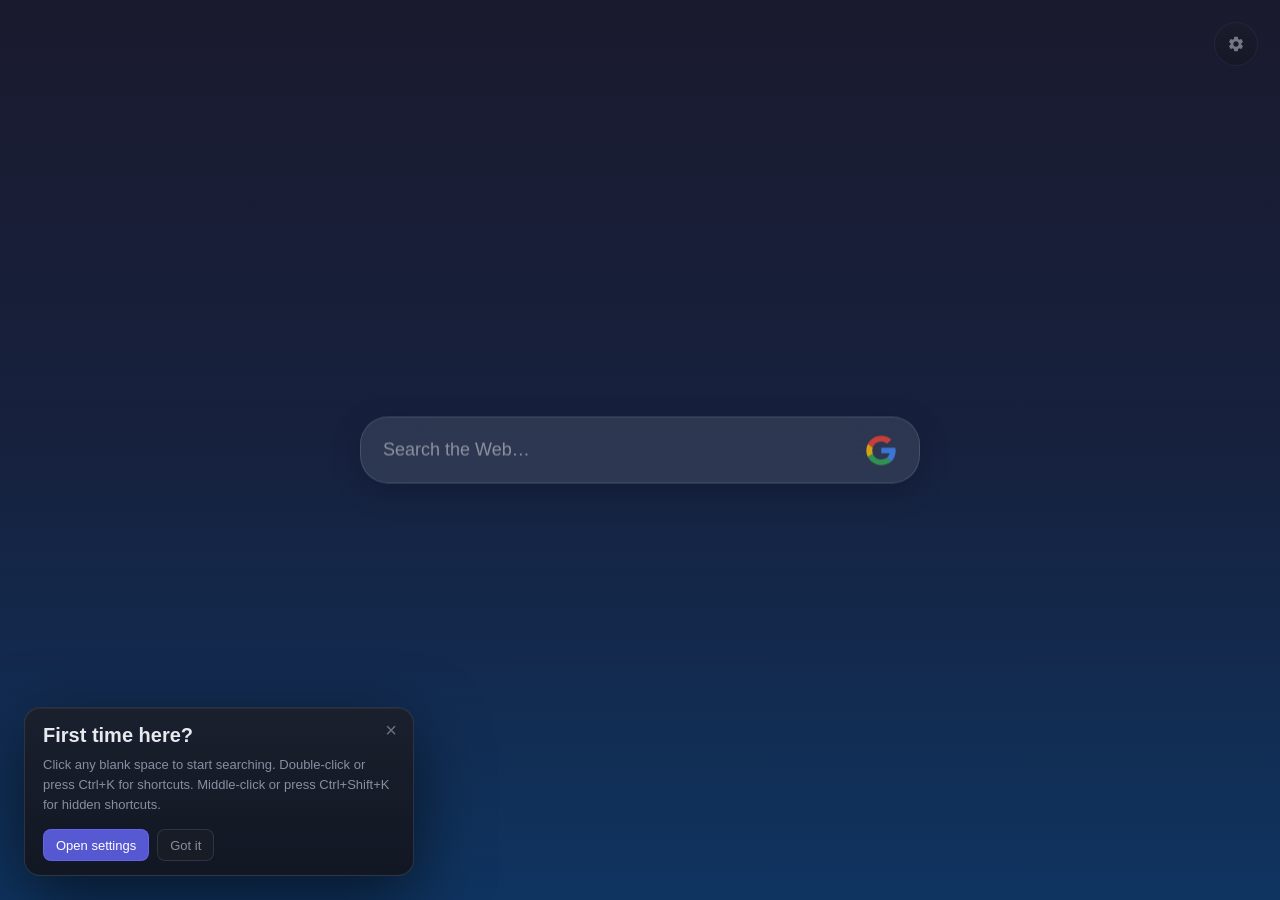
==== commit fbc2ad49: "chore: 准备 3.2.1 版本发布 - 更新 manifest、运行时界面版本和存储基线到 3.2.1。  - 补充多语言 changelog、商店文案和发布说明。  - 刷新当前验证脚本和 b" ====
--- a/index.html
+++ b/index.html
@@ -56,7 +56,7 @@
                 <span>GitHub</span>
             </a>
         </div>
-        <div class="l1-version">PlainTab v3.2.0</div>
+        <div class="l1-version">PlainTab v3.2.1</div>
     </div>
 
     <div class="language-panel" id="langPanel">
--- a/css/base.css
+++ b/css/base.css
@@ -54,6 +54,41 @@
     --field-bg-hover: rgba(var(--surface-elevated-rgb), 0.72);
     --accent-soft: rgba(var(--accent-rgb), 0.14);
     --accent-border: rgba(var(--accent-rgb), 0.32);
+    --settings-panel-bg:
+        linear-gradient(180deg, rgba(var(--on-surface-rgb), 0.045), rgba(var(--tint-rgb), 0.040) 38%, transparent),
+        color-mix(in srgb, rgba(var(--surface-base-rgb), var(--panel-opacity)) 72%, rgba(18, 20, 27, var(--panel-opacity)));
+    --settings-shell-bg:
+        linear-gradient(180deg, rgba(var(--on-surface-rgb), 0.065), rgba(var(--tint-rgb), 0.045) 36%, transparent),
+        color-mix(in srgb, rgba(var(--surface-base-rgb), var(--panel-opacity)) 70%, rgba(18, 20, 27, var(--panel-opacity)));
+    --settings-sidebar-bg:
+        linear-gradient(180deg, rgba(var(--on-surface-rgb), 0.050), rgba(var(--tint-rgb), 0.065)),
+        color-mix(in srgb, rgba(var(--surface-base-rgb), 0.90) 64%, rgba(18, 20, 27, 0.90));
+    --settings-content-bg:
+        linear-gradient(180deg, rgba(var(--tint-rgb), 0.038), transparent 44%),
+        color-mix(in srgb, rgba(var(--surface-elevated-rgb), 0.88) 72%, rgba(28, 31, 40, 0.88));
+    --settings-section-bg:
+        linear-gradient(180deg, rgba(var(--on-surface-rgb), 0.035), transparent),
+        color-mix(in srgb, rgba(var(--surface-base-rgb), 0.18) 68%, rgba(18, 20, 27, 0.18));
+    --settings-section-header-bg:
+        linear-gradient(180deg, rgba(var(--on-surface-rgb), 0.038), transparent),
+        color-mix(in srgb, rgba(var(--surface-elevated-rgb), 0.14) 70%, rgba(28, 31, 40, 0.14));
+    --settings-row-bg: transparent;
+    --settings-row-hover-bg: rgba(var(--tint-rgb), 0.070);
+    --settings-row-selected-bg:
+        linear-gradient(90deg, rgba(var(--accent-rgb), 0.070), transparent 66%),
+        color-mix(in srgb, rgba(var(--surface-base-rgb), 0.24) 62%, rgba(18, 20, 27, 0.24));
+    --settings-field-bg: color-mix(in srgb, rgba(var(--surface-base-rgb), 0.24) 62%, rgba(18, 20, 27, 0.24));
+    --settings-field-bg-hover: color-mix(in srgb, rgba(var(--surface-base-rgb), 0.34) 66%, rgba(28, 31, 40, 0.34));
+    --settings-field-bg-focus: color-mix(in srgb, rgba(var(--surface-base-rgb), 0.38) 68%, rgba(28, 31, 40, 0.38));
+    --settings-border-subtle: color-mix(in srgb, rgba(var(--stroke-rgb), 0.34) 74%, rgba(54, 61, 78, 0.34));
+    --settings-border: color-mix(in srgb, rgba(var(--stroke-rgb), 0.52) 76%, rgba(54, 61, 78, 0.52));
+    --settings-border-strong: color-mix(in srgb, rgba(var(--stroke-rgb), 0.74) 78%, rgba(54, 61, 78, 0.74));
+    --settings-accent-soft: rgba(var(--accent-rgb), 0.12);
+    --settings-accent-muted: rgba(var(--accent-rgb), 0.24);
+    --settings-accent-rail: rgba(var(--accent-rgb), 0.62);
+    --settings-focus-ring: 0 0 0 3px rgba(var(--accent-rgb), 0.14);
+    --settings-shadow: 0 24px 70px rgba(0, 0, 0, 0.42);
+    --settings-inset-highlight: 0 1px 0 rgba(var(--on-surface-rgb), 0.055) inset;
     --danger-rgb: 220, 53, 69;
     --success-rgb: 46, 204, 113;
     --warning-rgb: 255, 152, 0;
--- a/css/settings.css
+++ b/css/settings.css
@@ -9,9 +9,9 @@
     top: 78px;
     right: 22px;
     width: 310px;
-    background: rgba(var(--surface-base-rgb), var(--panel-opacity));
+    background: var(--settings-panel-bg);
     border-radius: var(--radius-lg);
-    border: 1px solid rgba(var(--stroke-rgb), 0.84);
+    border: 1px solid var(--settings-border-strong);
     box-shadow:
         0 18px 56px rgba(0, 0, 0, 0.36),
         0 1px 0 rgba(var(--on-surface-rgb), 0.04) inset;
@@ -138,18 +138,18 @@
 }
 
 .panel-btn.primary {
-    background: rgba(var(--surface-elevated-rgb), 0.58);
+    background: var(--settings-field-bg);
     color: var(--text-primary);
     box-shadow: none;
 }
 
 .panel-btn.primary:hover {
-    background: rgba(var(--tint-rgb), 0.18);
+    background: var(--settings-field-bg-hover);
     border-color: var(--control-border-hover);
 }
 
 .panel-btn:not(.primary) {
-    background: rgba(var(--surface-elevated-rgb), 0.34);
+    background: var(--settings-row-bg);
     color: var(--text-secondary);
     font-size: calc(12px * var(--app-font-scale, 1));
     margin-top: 8px;
@@ -157,7 +157,7 @@
 }
 
 .panel-btn:not(.primary):hover {
-    background: rgba(var(--surface-elevated-rgb), 0.52);
+    background: var(--settings-row-hover-bg);
     color: var(--text-primary);
     border-color: var(--control-border-hover);
 }
@@ -169,7 +169,7 @@
     justify-content: space-between;
     margin-top: 0;
     padding-top: 13px;
-    border-top: 1px solid rgba(var(--stroke-rgb), 0.32);
+    border-top: 1px solid var(--settings-border-subtle);
     gap: 14px;
 }
 
@@ -319,14 +319,14 @@
     width: 4px;
     height: calc(50% - 7px);
     border-radius: 999px;
-    background: rgba(96, 165, 250, 0.52);
+    background: var(--settings-accent-muted);
     box-shadow: none;
     transition: transform 0.26s ease-out, background 0.2s ease-out;
 }
 
 .upload-gallery-shell[data-view="video"] .upload-gallery-switch::before {
     transform: translateY(calc(100% + 2px));
-    background: rgba(244, 114, 182, 0.48);
+    background: var(--settings-accent-muted);
 }
 
 .upload-gallery-switch-btn {
@@ -352,11 +352,11 @@
 }
 
 .upload-gallery-switch-btn[data-upload-gallery-view="image"]::before {
-    background: rgba(96, 165, 250, 0.58);
+    background: var(--settings-accent-soft);
 }
 
 .upload-gallery-switch-btn[data-upload-gallery-view="video"]::before {
-    background: rgba(244, 114, 182, 0.52);
+    background: var(--settings-accent-soft);
 }
 
 .upload-gallery-switch-btn.active::before {
@@ -439,9 +439,9 @@
     width: 100%;
     min-height: 58px;
     padding: 9px 10px;
-    border: 1px solid rgba(var(--stroke-rgb), 0.38);
+    border: 1px solid var(--settings-border-subtle);
     border-radius: 8px;
-    background: rgba(var(--surface-base-rgb), 0.16);
+    background: var(--settings-section-bg);
     color: var(--text-primary);
     font-family: inherit;
     text-align: left;
@@ -451,16 +451,14 @@
 }
 
 .upload-mode-card:hover {
-    border-color: rgba(var(--stroke-rgb), 0.58);
-    background: rgba(var(--surface-base-rgb), 0.24);
+    border-color: var(--settings-border);
+    background: var(--settings-row-hover-bg);
 }
 
 .upload-mode-card.active {
-    border-color: rgba(var(--accent-rgb), 0.42);
-    background:
-        linear-gradient(90deg, rgba(var(--accent-rgb), 0.08), transparent 64%),
-        rgba(var(--surface-base-rgb), 0.20);
-    box-shadow: 2px 0 0 rgba(var(--accent-rgb), 0.70) inset;
+    border-color: var(--settings-accent-muted);
+    background: var(--settings-row-selected-bg);
+    box-shadow: 2px 0 0 var(--settings-accent-rail) inset;
 }
 
 .upload-mode-icon {
@@ -470,7 +468,7 @@
     width: 30px;
     height: 30px;
     border-radius: 8px;
-    background: rgba(var(--surface-elevated-rgb), 0.28);
+    background: var(--settings-field-bg);
     color: var(--text-secondary);
     font-size: 10.5px;
     font-weight: 750;
@@ -480,7 +478,7 @@
 
 .upload-mode-card.active .upload-mode-icon {
     color: var(--text-primary);
-    background: rgba(var(--accent-rgb), 0.10);
+    background: var(--settings-accent-soft);
     box-shadow: 0 0 0 1px rgba(var(--accent-rgb), 0.24) inset;
 }
 
@@ -510,10 +508,10 @@
 .wallpaper-source-help {
     margin: 0;
     padding: 9px 11px;
-    border: 1px solid rgba(var(--stroke-rgb), 0.34);
+    border: 1px solid var(--settings-border-subtle);
     border-left: 3px solid rgba(var(--text-muted-rgb), 0.36);
     border-radius: 8px;
-    background: rgba(var(--surface-base-rgb), 0.14);
+    background: var(--settings-section-bg);
     color: var(--text-muted);
     font-size: calc(11.5px * var(--app-font-scale, 1));
     line-height: 1.5;
@@ -803,11 +801,9 @@
     height: min(720px, 90vh);
     max-width: 96vw;
     max-height: 90vh;
-    background:
-        linear-gradient(180deg, rgba(var(--on-surface-rgb), 0.075), rgba(var(--tint-rgb), 0.055) 38%, transparent),
-        rgba(var(--surface-base-rgb), var(--panel-opacity));
+    background: var(--settings-shell-bg);
     border-radius: var(--radius-lg);
-    border: 1px solid rgba(var(--stroke-rgb), 0.72);
+    border: 1px solid var(--settings-border-strong);
     box-shadow:
         0 30px 80px rgba(0, 0, 0, 0.46),
         0 1px 0 rgba(var(--on-surface-rgb), 0.14) inset,
@@ -849,10 +845,8 @@
     display: flex;
     flex-direction: column;
     gap: 6px;
-    border-right: 1px solid rgba(var(--stroke-rgb), 0.92);
-    background:
-        linear-gradient(180deg, rgba(var(--on-surface-rgb), 0.08), rgba(var(--tint-rgb), 0.095)),
-        rgba(var(--surface-base-rgb), var(--panel-opacity));
+    border-right: 1px solid var(--settings-border-strong);
+    background: var(--settings-sidebar-bg);
     position: relative;
 }
 
@@ -879,8 +873,8 @@
 
 .modal-tab:hover {
     color: var(--text-primary);
-    background: rgba(var(--surface-elevated-rgb), 0.42);
-    border-color: rgba(var(--stroke-rgb), 0.46);
+    background: var(--settings-row-hover-bg);
+    border-color: var(--settings-border);
 }
 
 .modal-tab.active {
@@ -888,8 +882,8 @@
     font-weight: 600;
     background:
         linear-gradient(90deg, rgba(var(--accent-rgb), 0.09), transparent 76%),
-        rgba(var(--surface-elevated-rgb), 0.52);
-    border-color: rgba(var(--stroke-rgb), 0.52);
+        var(--settings-field-bg-hover);
+    border-color: var(--settings-border);
     box-shadow: none;
 }
 
@@ -900,7 +894,7 @@
     top: 9px;
     bottom: 9px;
     width: 2px;
-    background: rgba(var(--accent-rgb), 0.78);
+    background: var(--settings-accent-rail);
     border-radius: 2px;
     box-shadow: none;
 }
@@ -911,10 +905,7 @@
     padding: 0;
     overflow: hidden;
     min-height: 0;
-    background:
-        linear-gradient(135deg, rgba(var(--on-surface-rgb), 0.035), transparent 34%),
-        linear-gradient(180deg, rgba(var(--tint-rgb), 0.045), transparent 42%),
-        rgba(var(--surface-elevated-rgb), var(--panel-opacity));
+    background: var(--settings-content-bg);
     scrollbar-width: none;
     -ms-overflow-style: none;
 }
@@ -1048,25 +1039,28 @@
     display: flex;
     align-items: center;
     justify-content: space-between;
-    gap: 12px;
-    padding: 14px 0 18px;
-    border-top: 1px solid rgba(var(--stroke-rgb), 0.66);
-    background: rgba(var(--surface-elevated-rgb), var(--panel-opacity));
+    gap: 10px;
+    margin: 12px 0 18px;
+    padding: 8px;
+    border: 1px solid var(--settings-border-subtle);
+    border-radius: 10px;
+    background: var(--settings-section-bg);
+    box-shadow: var(--settings-inset-highlight);
 }
 
 .wallpaper-apply-status {
+    --apply-state-rgb: var(--text-muted-rgb);
     display: inline-flex;
     align-items: center;
     gap: 7px;
     flex: 1 1 auto;
     min-width: 0;
-    padding: 7px 9px;
-    border-left: 3px solid rgba(var(--text-muted-rgb), 0.30);
-    border-radius: 6px;
-    background: rgba(var(--surface-base-rgb), 0.30);
+    min-height: 34px;
+    padding: 0 8px;
     color: var(--text-muted);
     font-size: 12.5px;
     line-height: 1.45;
+    overflow-wrap: anywhere;
 }
 
 .wallpaper-apply-status::before {
@@ -1075,33 +1069,35 @@
     width: 7px;
     height: 7px;
     border-radius: 50%;
-    background: currentColor;
-    opacity: 0.78;
+    background: rgb(var(--apply-state-rgb));
+    box-shadow: 0 0 0 3px rgba(var(--apply-state-rgb), 0.10);
+    opacity: 0.86;
 }
 
 .wallpaper-apply-status[data-state="Ready"] {
-    border-left-color: rgba(74, 154, 102, 0.72);
-    background: rgba(74, 154, 102, 0.08);
+    --apply-state-rgb: 74, 154, 102;
     color: var(--text-secondary);
 }
 
 .wallpaper-apply-status[data-state="Blocked"] {
-    border-left-color: rgba(180, 132, 50, 0.72);
-    background: rgba(180, 132, 50, 0.08);
+    --apply-state-rgb: 180, 132, 50;
     color: var(--text-secondary);
 }
 
 .wallpaper-apply-status[data-state="Testing"],
 .wallpaper-apply-status[data-state="Applying"] {
-    border-left-color: rgba(86, 132, 190, 0.72);
-    background: rgba(86, 132, 190, 0.08);
+    --apply-state-rgb: 86, 132, 190;
     color: var(--text-secondary);
 }
 
 .wallpaper-apply-status[data-state="Error"] {
-    border-left-color: rgba(190, 92, 92, 0.72);
-    background: rgba(190, 92, 92, 0.08);
-    color: var(--text-secondary);
+    --apply-state-rgb: 190, 92, 92;
+    color: var(--text-secondary);
+}
+
+.wallpaper-apply-footer .primary-action {
+    flex: 0 0 auto;
+    min-width: 86px;
 }
 
 /* ========== Wallpaper settings V2 ========== */
@@ -1206,9 +1202,9 @@
     gap: 6px;
     min-width: 0;
     padding: 6px;
-    border: 1px solid rgba(var(--stroke-rgb), 0.48);
+    border: 1px solid var(--settings-border);
     border-radius: var(--radius-sm);
-    background: rgba(var(--surface-base-rgb), 0.12);
+    background: var(--settings-section-bg);
 }
 
 .wallpaper-source-item {
@@ -1223,7 +1219,7 @@
     padding: 9px 12px;
     border: 1px solid transparent;
     border-radius: 8px;
-    background: transparent;
+    background: var(--settings-row-bg);
     color: var(--text-secondary);
     font-family: inherit;
     text-align: left;
@@ -1232,23 +1228,24 @@
 }
 
 .wallpaper-source-item:hover {
-    background: rgba(var(--tint-rgb), 0.055);
+    background: var(--settings-row-hover-bg);
     color: var(--text-primary);
 }
 
 .wallpaper-source-item:focus-visible {
     outline: none;
-    border-color: rgba(var(--accent-rgb), 0.42);
-    box-shadow: 0 0 0 3px rgba(var(--accent-rgb), 0.10);
-}
-
+    border-color: var(--settings-accent-muted);
+    box-shadow: var(--settings-focus-ring);
+}
+
+.wallpaper-source-item[aria-checked="true"],
 .wallpaper-source-item[aria-selected="true"],
 .wallpaper-source-item.active,
 .wallpaper-source-item.selected {
-    border-color: rgba(var(--stroke-rgb), 0.62);
-    background: rgba(var(--surface-base-rgb), 0.22);
-    color: var(--text-primary);
-    box-shadow: 2px 0 0 rgba(var(--accent-rgb), 0.66) inset;
+    border-color: var(--settings-border);
+    background: var(--settings-row-selected-bg);
+    color: var(--text-primary);
+    box-shadow: 2px 0 0 var(--settings-accent-rail) inset;
 }
 
 .wallpaper-source-glyph.bing { --source-rgb: 59, 130, 246; }
@@ -1312,9 +1309,9 @@
     max-width: 100%;
     min-height: 26px;
     padding: 5px 9px;
-    border: 1px solid rgba(var(--stroke-rgb), 0.30);
+    border: 1px solid var(--settings-border-subtle);
     border-radius: 7px;
-    background: rgba(var(--surface-elevated-rgb), 0.14);
+    background: var(--settings-field-bg);
     color: var(--text-muted);
     font-size: calc(10.5px * var(--app-font-scale, 1));
     font-weight: 700;
@@ -1328,8 +1325,8 @@
 .wallpaper-source-badge[data-state="Clean"],
 .wallpaper-source-badge[data-state="Saved"],
 .wallpaper-source-badge[data-state="Idle"] {
-    border-color: rgba(var(--stroke-rgb), 0.28);
-    background: rgba(var(--surface-elevated-rgb), 0.12);
+    border-color: var(--settings-border-subtle);
+    background: var(--settings-row-bg);
     color: var(--text-muted);
 }
 
@@ -1364,7 +1361,7 @@
     max-height: var(--wallpaper-source-nav-height, none);
     overflow-y: auto;
     padding-right: 2px;
-    scrollbar-color: rgba(var(--stroke-rgb), 0.72) transparent;
+    scrollbar-color: var(--settings-border-strong) transparent;
     scrollbar-width: thin;
 }
 
@@ -1378,16 +1375,16 @@
 
 .wallpaper-source-detail::-webkit-scrollbar-thumb {
     border-radius: 999px;
-    background: rgba(var(--stroke-rgb), 0.62);
+    background: var(--settings-border);
 }
 
 .wallpaper-detail-card {
     min-width: 0;
     box-sizing: border-box;
     padding: 0;
-    border: 1px solid rgba(var(--stroke-rgb), 0.56);
+    border: 1px solid var(--settings-border);
     border-radius: var(--radius-sm);
-    background: rgba(var(--surface-base-rgb), 0.16);
+    background: var(--settings-section-bg);
     overflow: hidden;
     box-shadow:
         0 1px 0 rgba(var(--on-surface-rgb), 0.04) inset,
@@ -1396,10 +1393,8 @@
 
 .wallpaper-detail-heading {
     padding: 22px 24px 20px;
-    border-bottom: 1px solid rgba(var(--stroke-rgb), 0.34);
-    background:
-        linear-gradient(180deg, rgba(var(--on-surface-rgb), 0.045), transparent),
-        rgba(var(--surface-elevated-rgb), 0.12);
+    border-bottom: 1px solid var(--settings-border-subtle);
+    background: var(--settings-section-header-bg);
 }
 
 .wallpaper-detail-summary {
@@ -1407,6 +1402,7 @@
     grid-template-columns: 14px minmax(0, 1fr) auto;
     gap: 12px;
     align-items: center;
+    background: var(--settings-section-bg);
 }
 
 .wallpaper-detail-source-dot {
@@ -1457,9 +1453,9 @@
     max-width: 180px;
     min-height: 26px;
     padding: 4px 9px;
-    border: 1px solid rgba(var(--stroke-rgb), 0.44);
+    border: 1px solid var(--settings-border-subtle);
     border-radius: 999px;
-    background: rgba(var(--surface-base-rgb), 0.22);
+    background: var(--settings-field-bg);
     color: var(--text-muted);
     font-size: calc(10.5px * var(--app-font-scale, 1));
     font-weight: 700;
@@ -1511,7 +1507,7 @@
     padding: 10px 12px;
     border-left: 3px solid rgba(var(--accent-rgb), 0.58);
     border-radius: 7px;
-    background: rgba(var(--surface-elevated-rgb), 0.22);
+    background: var(--settings-section-bg);
     color: var(--text-secondary);
     font-size: calc(12px * var(--app-font-scale, 1));
     line-height: 1.5;
@@ -1571,8 +1567,8 @@
 .wallpaper-source-detail input[type="number"],
 .wallpaper-source-detail select {
     min-height: 34px;
-    background: rgba(var(--surface-base-rgb), 0.24);
-    border: 1px solid var(--control-border);
+    background: var(--settings-field-bg);
+    border: 1px solid var(--settings-border);
     border-radius: 8px;
     color: var(--text-primary);
     padding: 8px 11px;
@@ -1585,8 +1581,8 @@
 .wallpaper-source-detail input[type="password"]:hover,
 .wallpaper-source-detail input[type="number"]:hover,
 .wallpaper-source-detail select:hover {
-    border-color: var(--control-border-hover);
-    background: rgba(var(--surface-base-rgb), 0.32);
+    border-color: var(--settings-border-strong);
+    background: var(--settings-field-bg-hover);
 }
 
 .wallpaper-source-detail input[type="text"]:focus-visible,
@@ -1594,9 +1590,9 @@
 .wallpaper-source-detail input[type="number"]:focus-visible,
 .wallpaper-source-detail select:focus-visible {
     outline: none;
-    border-color: rgba(var(--accent-rgb), 0.70);
-    background: rgba(var(--surface-base-rgb), 0.36);
-    box-shadow: 0 0 0 3px rgba(var(--accent-rgb), 0.16);
+    border-color: var(--settings-accent-muted);
+    background: var(--settings-field-bg-focus);
+    box-shadow: var(--settings-focus-ring);
 }
 
 .wallpaper-source-detail .config-row input[type="text"],
@@ -1610,9 +1606,9 @@
 .wallpaper-detail-actions button {
     min-height: 34px;
     padding: 8px 13px;
-    border: 1px solid var(--control-border);
+    border: 1px solid var(--settings-border);
     border-radius: 8px;
-    background: rgba(var(--surface-base-rgb), 0.24);
+    background: var(--settings-field-bg);
     color: var(--text-primary);
     font-family: inherit;
     font-size: calc(12px * var(--app-font-scale, 1));
@@ -1624,8 +1620,8 @@
 
 .wallpaper-source-detail .config-row button:hover,
 .wallpaper-detail-actions button:hover {
-    border-color: var(--control-border-hover);
-    background: rgba(var(--surface-base-rgb), 0.32);
+    border-color: var(--settings-border-strong);
+    background: var(--settings-field-bg-hover);
 }
 
 .wallpaper-source-detail .config-row button:disabled,
@@ -1635,8 +1631,8 @@
     cursor: not-allowed;
     opacity: 0.45;
     color: var(--text-muted);
-    border-color: var(--control-border);
-    background: rgba(var(--surface-base-rgb), 0.18);
+    border-color: var(--settings-border-subtle);
+    background: var(--settings-row-bg);
 }
 
 .primary-action {
@@ -1723,7 +1719,7 @@
 .setting-group-title {
     margin: 0 0 8px;
     padding-left: 2px;
-    color: rgba(var(--on-surface-muted-rgb), 0.82);
+    color: var(--text-secondary);
     font-size: 11px;
     font-weight: 700;
     line-height: 1.2;
@@ -1741,16 +1737,16 @@
     border: 0;
     border-radius: 0;
     gap: 16px;
-    background: transparent;
+    background: var(--settings-row-bg);
     box-shadow: none;
 }
 
 .setting-item + .setting-item {
-    border-top: 1px solid rgba(var(--stroke-rgb), 0.46);
+    border-top: 1px solid var(--settings-border-subtle);
 }
 
 .setting-item:hover {
-    background: rgba(var(--tint-rgb), 0.055);
+    background: var(--settings-row-hover-bg);
 }
 
 .setting-item.setting-disabled {
@@ -1769,13 +1765,13 @@
 .setting-item:nth-of-type(odd),
 .setting-item:nth-of-type(even),
 .setting-item:nth-of-type(3n) {
-    border-color: rgba(var(--stroke-rgb), 0.46);
+    border-color: var(--settings-border-subtle);
 }
 
 .setting-item.setting-feature {
     min-height: 76px;
     background: transparent;
-    border-color: rgba(var(--stroke-rgb), 0.48);
+    border-color: var(--settings-border);
     box-shadow: none;
 }
 
@@ -1828,8 +1824,8 @@
 .setting-item input[type="color"],
 .hotkey-input {
     min-height: 34px;
-    background: rgba(var(--surface-base-rgb), 0.24);
-    border: 1px solid var(--control-border);
+    background: var(--settings-field-bg);
+    border: 1px solid var(--settings-border);
     border-radius: 8px;
     color: var(--text-primary);
     padding: 8px 11px;
@@ -1842,22 +1838,22 @@
 .setting-item input[type="text"]:hover,
 .setting-item input[type="password"]:hover,
 .setting-item input[type="number"]:hover,
-.setting-item input[type="color"]:hover:hover,
+.setting-item input[type="color"]:hover,
 .hotkey-input:hover {
-    border-color: var(--control-border-hover);
-    background: rgba(var(--surface-base-rgb), 0.32);
+    border-color: var(--settings-border-strong);
+    background: var(--settings-field-bg-hover);
 }
 
 .setting-item select:focus-visible,
 .setting-item input[type="text"]:focus-visible,
 .setting-item input[type="password"]:focus-visible,
 .setting-item input[type="number"]:focus-visible,
-.setting-item input[type="color"]:focus-visible:focus-visible,
+.setting-item input[type="color"]:focus-visible,
 .hotkey-input:focus-visible {
     outline: none;
-    border-color: rgba(var(--accent-rgb), 0.70);
-    background: rgba(var(--surface-base-rgb), 0.36);
-    box-shadow: 0 0 0 3px rgba(var(--accent-rgb), 0.16);
+    border-color: var(--settings-accent-muted);
+    background: var(--settings-field-bg-focus);
+    box-shadow: var(--settings-focus-ring);
 }
 
 /* Custom chevron arrow */
@@ -1906,7 +1902,7 @@
 }
 
 .setting-item select option {
-    background: rgb(var(--surface-base-rgb));
+    background: var(--surface-base);
     color: var(--text-primary);
 }
 
@@ -1928,11 +1924,11 @@
     width: 100%;
     min-height: 34px;
     padding: 8px 34px 8px 11px;
-    border: 1px solid var(--control-border);
+    border: 1px solid var(--settings-border);
     border-radius: 8px;
     background:
         linear-gradient(180deg, rgba(var(--on-surface-rgb), 0.035), transparent),
-        rgba(var(--surface-base-rgb), 0.26);
+        var(--settings-field-bg);
     color: var(--text-primary);
     font-family: inherit;
     font-size: 13px;
@@ -1947,23 +1943,23 @@
 
 .custom-select-trigger:hover,
 .custom-select[data-open="true"] .custom-select-trigger {
-    border-color: var(--control-border-hover);
+    border-color: var(--settings-border-strong);
     background:
         linear-gradient(180deg, rgba(var(--on-surface-rgb), 0.052), transparent),
-        rgba(var(--surface-base-rgb), 0.34);
+        var(--settings-field-bg-hover);
 }
 
 .custom-select-trigger:focus-visible {
     outline: none;
-    border-color: rgba(var(--accent-rgb), 0.70);
-    box-shadow: 0 0 0 3px rgba(var(--accent-rgb), 0.16);
+    border-color: var(--settings-accent-muted);
+    box-shadow: var(--settings-focus-ring);
 }
 
 .custom-select.disabled .custom-select-trigger,
 .custom-select.disabled .custom-select-trigger:hover {
     cursor: default;
-    border-color: var(--control-border);
-    background: rgba(var(--surface-base-rgb), 0.18);
+    border-color: var(--settings-border-subtle);
+    background: var(--settings-row-bg);
     color: var(--text-muted);
     box-shadow: none;
 }
@@ -2008,11 +2004,10 @@
     width: max(100%, 176px);
     max-height: 236px;
     padding: 6px;
-    border: 1px solid rgba(var(--stroke-rgb), 0.82);
+    border: 1px solid var(--settings-border-strong);
     border-radius: 10px;
     background:
-        linear-gradient(180deg, rgba(var(--tint-rgb), 0.10), rgba(var(--surface-elevated-rgb), 0.02)),
-        rgba(var(--surface-base-rgb), 0.96);
+        var(--settings-shell-bg);
     box-shadow:
         0 18px 42px rgba(0, 0, 0, 0.42),
         0 1px 0 rgba(var(--on-surface-rgb), 0.05) inset;
@@ -2061,12 +2056,12 @@
 .custom-select-option:focus-visible {
     outline: none;
     color: var(--text-primary);
-    background: rgba(var(--tint-rgb), 0.10);
+    background: var(--settings-row-hover-bg);
 }
 
 .custom-select-option.selected {
     color: var(--text-primary);
-    background: rgba(var(--accent-rgb), 0.14);
+    background: var(--settings-accent-soft);
 }
 
 .custom-select-option.selected::after {
@@ -2221,14 +2216,14 @@
 .wallpaper-section-divider {
     height: 1px;
     margin: 30px 0 24px;
-    background: rgba(var(--stroke-rgb), 0.46);
+    background: var(--settings-border-subtle);
 }
 
 .source-config-note {
     padding: 10px 12px;
     border-radius: var(--radius-sm);
-    background: rgba(var(--surface-elevated-rgb), 0.28);
-    border: 1px solid rgba(var(--stroke-rgb), 0.42);
+    background: var(--settings-section-bg);
+    border: 1px solid var(--settings-border-subtle);
 }
 
 .folder-config {
@@ -2244,8 +2239,8 @@
     align-items: center;
     padding: 12px;
     border-radius: 8px;
-    border: 1px solid rgba(var(--stroke-rgb), 0.40);
-    background: rgba(var(--surface-base-rgb), 0.20);
+    border: 1px solid var(--settings-border-subtle);
+    background: var(--settings-section-bg);
 }
 
 .folder-current.needs-permission {
@@ -2300,8 +2295,8 @@
 .folder-strategy-readonly {
     padding: 10px 12px;
     border-radius: 8px;
-    border: 1px solid rgba(var(--stroke-rgb), 0.32);
-    background: rgba(var(--surface-elevated-rgb), 0.16);
+    border: 1px solid var(--settings-border-subtle);
+    background: var(--settings-section-bg);
 }
 
 .folder-notice,
@@ -2309,8 +2304,8 @@
     min-height: 34px;
     padding: 9px 11px;
     border-radius: 8px;
-    border: 1px solid rgba(var(--stroke-rgb), 0.42);
-    background: rgba(var(--surface-base-rgb), 0.18);
+    border: 1px solid var(--settings-border-subtle);
+    background: var(--settings-field-bg);
     color: var(--text-muted);
     font-size: 11.5px;
 }
@@ -2401,17 +2396,15 @@
     gap: 9px;
     min-height: 46px;
     padding: 9px;
-    border: 1px solid rgba(var(--stroke-rgb), 0.42);
+    border: 1px solid var(--settings-border-subtle);
     border-radius: 8px;
-    background: rgba(var(--surface-base-rgb), 0.18);
+    background: var(--settings-section-bg);
 }
 
 .rss-source-row.selected {
-    border-color: rgba(var(--accent-rgb), 0.36);
-    background:
-        linear-gradient(90deg, rgba(var(--accent-rgb), 0.08), transparent 62%),
-        rgba(var(--surface-base-rgb), 0.20);
-    box-shadow: 2px 0 0 rgba(var(--accent-rgb), 0.68) inset;
+    border-color: var(--settings-accent-muted);
+    background: var(--settings-row-selected-bg);
+    box-shadow: 2px 0 0 var(--settings-accent-rail) inset;
 }
 
 .rss-source-main {
@@ -2425,7 +2418,7 @@
 
 .rss-source-main input {
     flex: 0 0 auto;
-    accent-color: #f97316;
+    accent-color: rgb(var(--accent-rgb));
 }
 
 .rss-source-main span {
@@ -2462,8 +2455,8 @@
     min-height: 32px;
     padding: 7px 11px;
     border-radius: 8px;
-    border: 1px solid var(--control-border);
-    background: rgba(var(--surface-base-rgb), 0.26);
+    border: 1px solid var(--settings-border);
+    background: var(--settings-field-bg);
     color: var(--text-primary);
     font-family: inherit;
     font-size: 12px;
@@ -2479,8 +2472,8 @@
 }
 
 .permission-revoke-action:hover {
-    background: rgba(var(--surface-base-rgb), 0.34);
-    border-color: rgba(var(--stroke-rgb), 0.58);
+    background: var(--settings-field-bg-hover);
+    border-color: var(--settings-border);
     color: var(--text-primary);
 }
 
@@ -2530,8 +2523,8 @@
     min-height: 34px;
     padding: 8px 11px;
     border-radius: 8px;
-    border: 1px solid var(--control-border);
-    background: rgba(var(--surface-base-rgb), 0.24);
+    border: 1px solid var(--settings-border);
+    background: var(--settings-field-bg);
     color: var(--text-primary);
     font-family: inherit;
     font-size: 12px;
@@ -2539,18 +2532,18 @@
 
 .rss-add-row input:hover,
 .rss-add-row input:focus-visible {
-    border-color: var(--control-border-hover);
-    background: rgba(var(--surface-base-rgb), 0.32);
+    border-color: var(--settings-border-strong);
+    background: var(--settings-field-bg-hover);
 }
 
 .rss-add-row input:focus-visible {
     outline: none;
-    box-shadow: 0 0 0 3px rgba(249, 115, 22, 0.14);
+    box-shadow: var(--settings-focus-ring);
 }
 
 .rss-options {
-    border-top: 1px solid rgba(var(--stroke-rgb), 0.40);
-    border-bottom: 1px solid rgba(var(--stroke-rgb), 0.40);
+    border-top: 1px solid var(--settings-border-subtle);
+    border-bottom: 1px solid var(--settings-border-subtle);
 }
 
 .rss-options .setting-item {
@@ -2574,8 +2567,8 @@
     min-height: 34px;
     padding: 9px 11px;
     border-radius: 8px;
-    border: 1px solid rgba(var(--stroke-rgb), 0.42);
-    background: rgba(var(--surface-base-rgb), 0.24);
+    border: 1px solid var(--settings-border-subtle);
+    background: var(--settings-field-bg);
     color: var(--text-secondary);
     font-size: 12px;
     font-weight: 650;
@@ -2608,8 +2601,8 @@
     min-height: 32px;
     padding: 9px 10px;
     border-radius: 8px;
-    border: 1px solid rgba(var(--stroke-rgb), 0.38);
-    background: rgba(var(--surface-base-rgb), 0.16);
+    border: 1px solid var(--settings-border-subtle);
+    background: var(--settings-field-bg);
     color: var(--text-muted);
     font-size: 11.5px;
     line-height: 1.35;
@@ -2627,9 +2620,9 @@
     gap: 4px;
     width: 100%;
     padding: 3px;
-    border: 1px solid rgba(var(--stroke-rgb), 0.34);
+    border: 1px solid var(--settings-border-subtle);
     border-radius: 8px;
-    background: rgba(var(--surface-base-rgb), 0.14);
+    background: var(--settings-section-bg);
 }
 
 .api-type-tabs button {
@@ -2646,14 +2639,14 @@
 }
 
 .api-type-tabs button.active {
-    border-color: rgba(var(--stroke-rgb), 0.46);
-    background: rgba(var(--surface-elevated-rgb), 0.26);
+    border-color: var(--settings-border);
+    background: var(--settings-field-bg-hover);
     color: var(--text-primary);
     box-shadow: 0 1px 0 rgba(var(--on-surface-rgb), 0.035) inset;
 }
 
 .api-type-tabs button:hover {
-    background: rgba(var(--surface-elevated-rgb), 0.18);
+    background: var(--settings-row-hover-bg);
     color: var(--text-primary);
 }
 
@@ -2670,17 +2663,15 @@
     gap: 9px;
     min-height: 52px;
     padding: 9px 10px;
-    border: 1px solid rgba(var(--stroke-rgb), 0.38);
+    border: 1px solid var(--settings-border-subtle);
     border-radius: 8px;
-    background: rgba(var(--surface-base-rgb), 0.15);
+    background: var(--settings-field-bg);
 }
 
 .api-source-row.selected {
-    border-color: rgba(var(--stroke-rgb), 0.52);
-    background:
-        linear-gradient(90deg, rgba(var(--accent-rgb), 0.06), transparent 66%),
-        rgba(var(--surface-base-rgb), 0.20);
-    box-shadow: 2px 0 0 rgba(var(--accent-rgb), 0.58) inset;
+    border-color: var(--settings-border);
+    background: var(--settings-row-selected-bg);
+    box-shadow: 2px 0 0 var(--settings-accent-rail) inset;
 }
 
 .source-status-dot {
@@ -2738,8 +2729,8 @@
     min-height: 32px;
     padding: 7px 11px;
     border-radius: 8px;
-    border: 1px solid var(--control-border);
-    background: rgba(var(--surface-base-rgb), 0.24);
+    border: 1px solid var(--settings-border);
+    background: var(--settings-field-bg);
     color: var(--text-primary);
     font-family: inherit;
     font-size: 12px;
@@ -2750,8 +2741,8 @@
 
 .api-source-row button:hover,
 .api-add-row button:hover {
-    border-color: rgba(var(--stroke-rgb), 0.58);
-    background: rgba(var(--surface-base-rgb), 0.34);
+    border-color: var(--settings-border);
+    background: var(--settings-field-bg-hover);
 }
 
 .api-source-row button:disabled,
@@ -2787,26 +2778,26 @@
     min-height: 34px;
     padding: 8px 11px;
     border-radius: 8px;
-    border: 1px solid var(--control-border);
-    background: rgba(var(--surface-base-rgb), 0.24);
+    border: 1px solid var(--settings-border);
+    background: var(--settings-field-bg);
     color: var(--text-primary);
     font: inherit;
 }
 
 .api-add-row input:hover,
 .api-add-row input:focus-visible {
-    border-color: var(--control-border-hover);
-    background: rgba(var(--surface-base-rgb), 0.32);
+    border-color: var(--settings-border-strong);
+    background: var(--settings-field-bg-hover);
 }
 
 .api-add-row input:focus-visible {
     outline: none;
-    box-shadow: 0 0 0 3px rgba(var(--accent-rgb), 0.12);
+    box-shadow: var(--settings-focus-ring);
 }
 
 .api-options {
-    border-top: 1px solid rgba(var(--stroke-rgb), 0.40);
-    border-bottom: 1px solid rgba(var(--stroke-rgb), 0.40);
+    border-top: 1px solid var(--settings-border-subtle);
+    border-bottom: 1px solid var(--settings-border-subtle);
 }
 
 .api-options .setting-item {
@@ -2833,16 +2824,16 @@
 .api-refresh-segments button {
     min-height: 30px;
     padding: 6px 10px;
-    border: 1px solid var(--control-border);
+    border: 1px solid var(--settings-border);
     border-radius: 8px;
-    background: rgba(var(--surface-base-rgb), 0.22);
+    background: var(--settings-field-bg);
     color: var(--text-secondary);
     font-size: 11.5px;
     font-weight: 650;
     white-space: nowrap;
 }
 
-.api-refresh-segments button:hover:hover {
+.api-refresh-segments button:hover {
     border-color: rgba(var(--accent-rgb), 0.42);
     background: rgba(var(--accent-rgb), 0.10);
     color: var(--text-primary);
@@ -2872,8 +2863,8 @@
 }
 
 .api-notice[data-type="info"] {
-    border-color: rgba(var(--stroke-rgb), 0.52);
-    background: rgba(var(--surface-base-rgb), 0.22);
+    border-color: var(--settings-border);
+    background: var(--settings-field-bg);
     color: var(--text-primary);
 }
 
@@ -2898,8 +2889,8 @@
 }
 
 .wallhaven-controls {
-    border-top: 1px solid rgba(var(--stroke-rgb), 0.38);
-    border-bottom: 1px solid rgba(var(--stroke-rgb), 0.38);
+    border-top: 1px solid var(--settings-border-subtle);
+    border-bottom: 1px solid var(--settings-border-subtle);
 }
 
 .wallhaven-controls .setting-item {
@@ -3838,6 +3829,8 @@
     .wallpaper-apply-footer {
         align-items: stretch;
         flex-direction: column;
+        margin-top: 2px;
+        padding: 9px;
     }
 
     .wallpaper-apply-footer .primary-action {
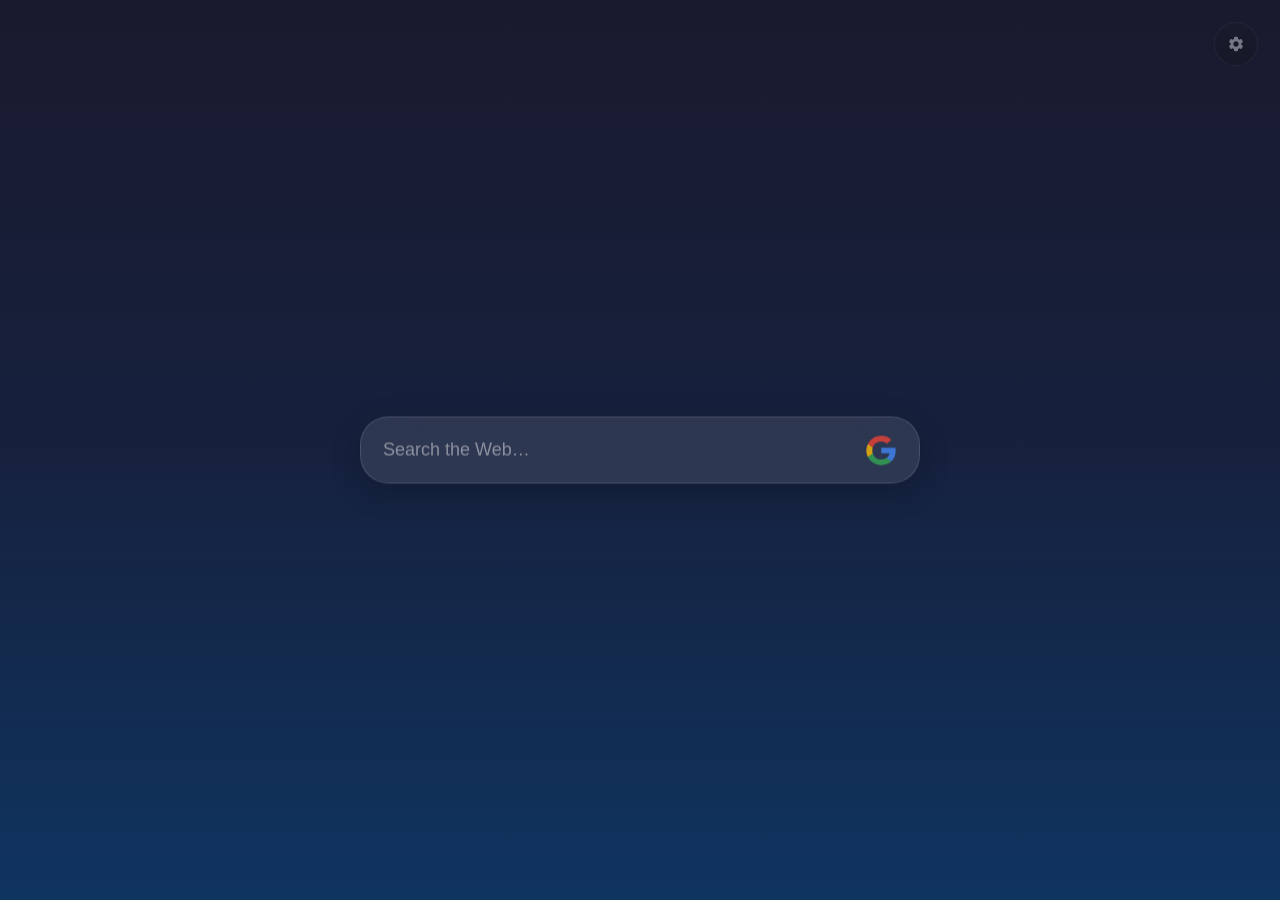
==== commit 9ce9e94c: "feat: 添加自定义通知确认层 - 新增 PlainTabNotice，提供确认弹窗与 toast 提示。  - 替换设置和壁纸模块中的原生 confirm/alert。  - 补齐通用通知按钮 i" ====
--- a/index.html
+++ b/index.html
@@ -98,6 +98,7 @@
     <script src="js/wallpaper/apply.js"></script>
     <script src="js/theme.js"></script>
     <script src="js/settings-bootstrap.js"></script>
+    <script src="js/app-notice.js"></script>
     <script src="js/newtab.js"></script>
 </body>
 
--- a/css/wallpaper.css
+++ b/css/wallpaper.css
@@ -46,12 +46,8 @@
     transform: translateZ(0);
 }
 
-.wallpaper-video-back {
+.wallpaper-video-single {
     z-index: 0;
-}
-
-.wallpaper-video-front {
-    z-index: 1;
     transition: opacity 0.5s ease;
 }
 
--- a/css/settings.css
+++ b/css/settings.css
@@ -258,8 +258,8 @@
 
 .upload-gallery-shell {
     display: grid;
-    grid-template-columns: minmax(0, 1fr) 18px;
-    gap: 6px;
+    grid-template-columns: minmax(0, 1fr) 12px;
+    gap: 4px;
     align-items: stretch;
 }
 
@@ -300,33 +300,27 @@
 }
 
 .upload-gallery-switch {
+    --l1-neon-blue: #19e6ff;
+    --l1-neon-rose: #ff3df2;
+    --l1-marker-image-height: 36px;
+    --l1-marker-video-height: 14px;
     position: relative;
-    display: grid;
-    grid-template-rows: 1fr 1fr;
-    gap: 2px;
+    display: flex;
+    flex-direction: column;
+    justify-content: center;
+    align-items: flex-end;
+    gap: 5px;
     min-height: 62px;
-    padding: 4px 6px;
+    padding: 3px 0;
     border-radius: 999px;
     border: 0;
     background: transparent;
-}
-
-.upload-gallery-switch::before {
-    content: "";
-    position: absolute;
-    left: 7px;
-    top: 6px;
-    width: 4px;
-    height: calc(50% - 7px);
-    border-radius: 999px;
-    background: var(--settings-accent-muted);
     box-shadow: none;
-    transition: transform 0.26s ease-out, background 0.2s ease-out;
-}
-
-.upload-gallery-shell[data-view="video"] .upload-gallery-switch::before {
-    transform: translateY(calc(100% + 2px));
-    background: var(--settings-accent-muted);
+}
+
+.upload-gallery-shell[data-view="video"] .upload-gallery-switch {
+    --l1-marker-image-height: 14px;
+    --l1-marker-video-height: 36px;
 }
 
 .upload-gallery-switch-btn {
@@ -334,6 +328,7 @@
     z-index: 1;
     width: 100%;
     min-width: 0;
+    height: auto;
     border: 0;
     border-radius: 6px;
     background: transparent;
@@ -342,25 +337,31 @@
 
 .upload-gallery-switch-btn::before {
     content: "";
-    position: absolute;
-    left: 7px;
-    top: 8px;
-    bottom: 8px;
-    width: 4px;
+    display: block;
+    width: 2px;
+    height: var(--l1-marker-height);
+    margin-left: auto;
+    margin-right: 0;
     border-radius: 999px;
-    opacity: 0.24;
+    opacity: 0.22;
+    background: currentColor;
+    box-shadow: 0 0 4px currentColor;
+    transition: height 0.24s cubic-bezier(0.2, 0.9, 0.2, 1), opacity 0.18s ease, box-shadow 0.18s ease;
 }
 
 .upload-gallery-switch-btn[data-upload-gallery-view="image"]::before {
-    background: var(--settings-accent-soft);
+    --l1-marker-height: var(--l1-marker-image-height);
+    color: var(--l1-neon-blue);
 }
 
 .upload-gallery-switch-btn[data-upload-gallery-view="video"]::before {
-    background: var(--settings-accent-soft);
+    --l1-marker-height: var(--l1-marker-video-height);
+    color: var(--l1-neon-rose);
 }
 
 .upload-gallery-switch-btn.active::before {
-    opacity: 0;
+    opacity: 0.62;
+    box-shadow: 0 0 6px currentColor, 0 0 10px currentColor;
 }
 
 .wallpaper-thumb {
@@ -390,6 +391,10 @@
 
 .wallpaper-thumb[data-source="upload"] {
     cursor: grab;
+}
+
+.wallpaper-thumb[data-media-type="image-empty"] {
+    cursor: default;
 }
 
 .wallpaper-thumb[data-source="upload-video"] {
@@ -838,6 +843,205 @@
 }
 
 /* 左侧分页 */
+/* ============================================================
+   App notice / confirm
+   ============================================================ */
+.pt-notice-overlay {
+    position: fixed;
+    inset: 0;
+    z-index: 260;
+    display: flex;
+    align-items: center;
+    justify-content: center;
+    padding: 24px;
+    color: var(--text-primary);
+    background:
+        radial-gradient(ellipse at 50% 18%, rgba(var(--accent-rgb), 0.12), transparent 42%),
+        rgba(var(--surface-base-rgb), 0.50);
+    opacity: 0;
+    pointer-events: none;
+    transition: opacity 0.16s cubic-bezier(0.16, 1, 0.3, 1);
+}
+
+.pt-notice-overlay[hidden],
+.pt-notice-toast-stack[hidden] {
+    display: none;
+}
+
+.pt-notice-overlay.active {
+    opacity: 1;
+    pointer-events: auto;
+}
+
+.pt-notice {
+    position: relative;
+    width: min(420px, calc(100vw - 40px));
+    padding: 22px;
+    border-radius: var(--radius-lg);
+    border: 1px solid rgba(var(--stroke-rgb), 0.68);
+    background:
+        linear-gradient(180deg, rgba(var(--on-surface-rgb), 0.07), transparent 38%),
+        rgba(var(--surface-elevated-rgb), 0.94);
+    box-shadow:
+        0 26px 70px rgba(0, 0, 0, 0.46),
+        0 1px 0 rgba(var(--on-surface-rgb), 0.10) inset;
+    outline: none;
+    overflow: hidden;
+    transform: translateY(8px) scale(0.985);
+    opacity: 0;
+    transition: transform 0.18s cubic-bezier(0.16, 1, 0.3, 1), opacity 0.14s ease-out;
+}
+
+.pt-notice-overlay.active .pt-notice {
+    transform: translateY(0) scale(1);
+    opacity: 1;
+}
+
+.pt-notice-glow {
+    position: absolute;
+    inset: -44px -30px auto auto;
+    width: 140px;
+    height: 140px;
+    border-radius: 999px;
+    background: rgba(var(--accent-rgb), 0.15);
+    filter: blur(24px);
+    pointer-events: none;
+}
+
+.pt-notice-kicker {
+    position: relative;
+    margin-bottom: 9px;
+    font-size: 11px;
+    font-weight: 700;
+    letter-spacing: 0.08em;
+    text-transform: uppercase;
+    color: rgba(var(--accent-rgb), 0.92);
+}
+
+.pt-notice-title {
+    position: relative;
+    margin: 0;
+    font-size: 18px;
+    line-height: 1.28;
+    font-weight: 760;
+    letter-spacing: 0;
+}
+
+.pt-notice-message {
+    position: relative;
+    margin: 10px 0 0;
+    color: var(--text-secondary);
+    font-size: 13px;
+    line-height: 1.68;
+}
+
+.pt-notice-actions {
+    position: relative;
+    display: flex;
+    justify-content: flex-end;
+    gap: 8px;
+    margin-top: 20px;
+}
+
+.pt-notice-btn {
+    min-width: 78px;
+    height: 34px;
+    border-radius: var(--radius-sm);
+    border: 1px solid rgba(var(--stroke-rgb), 0.72);
+    background: rgba(var(--surface-base-rgb), 0.42);
+    color: var(--text-secondary);
+    font-size: 13px;
+    cursor: pointer;
+    transition: color var(--transition), background var(--transition), border-color var(--transition), transform var(--transition);
+}
+
+.pt-notice-btn:hover {
+    color: var(--text-primary);
+    background: rgba(var(--tint-rgb), 0.28);
+    border-color: rgba(var(--stroke-rgb), 0.92);
+}
+
+.pt-notice-btn:active {
+    transform: scale(var(--press-scale));
+}
+
+.pt-notice-btn.primary {
+    color: rgb(var(--accent-contrast-rgb));
+    border-color: rgba(var(--accent-rgb), 0.72);
+    background: rgba(var(--accent-rgb), 0.82);
+}
+
+.pt-notice-overlay[data-variant="danger"] .pt-notice-btn.primary,
+.pt-notice-overlay[data-variant="error"] .pt-notice-btn.primary {
+    border-color: rgba(var(--danger-rgb), 0.78);
+    background: rgba(var(--danger-rgb), 0.82);
+}
+
+.pt-notice-overlay[data-variant="warning"] .pt-notice-glow {
+    background: rgba(var(--warning-rgb), 0.16);
+}
+
+.pt-notice-overlay[data-variant="danger"] .pt-notice-glow,
+.pt-notice-overlay[data-variant="error"] .pt-notice-glow {
+    background: rgba(var(--danger-rgb), 0.16);
+}
+
+.pt-notice-toast-stack {
+    position: fixed;
+    right: 24px;
+    bottom: 80px;
+    z-index: 250;
+    max-width: min(360px, calc(100vw - 48px));
+    opacity: 0;
+    transform: translateY(8px);
+    pointer-events: none;
+    transition: opacity 0.16s ease, transform 0.16s ease;
+}
+
+.pt-notice-toast-stack.active {
+    opacity: 1;
+    transform: translateY(0);
+}
+
+.pt-notice-toast {
+    display: flex;
+    align-items: center;
+    gap: 10px;
+    min-height: 42px;
+    padding: 10px 14px;
+    border-radius: var(--radius-md);
+    border: 1px solid rgba(var(--stroke-rgb), 0.64);
+    background: rgba(var(--surface-elevated-rgb), 0.92);
+    color: var(--text-primary);
+    box-shadow: 0 18px 46px rgba(0, 0, 0, 0.36);
+    backdrop-filter: blur(14px);
+}
+
+.pt-notice-toast-dot {
+    width: 8px;
+    height: 8px;
+    border-radius: 999px;
+    background: rgba(var(--accent-rgb), 0.92);
+    box-shadow: 0 0 12px rgba(var(--accent-rgb), 0.56);
+    flex: 0 0 auto;
+}
+
+.pt-notice-toast-copy {
+    font-size: 13px;
+    line-height: 1.45;
+    color: var(--text-secondary);
+}
+
+.pt-notice-toast-stack[data-variant="error"] .pt-notice-toast-dot {
+    background: rgba(var(--danger-rgb), 0.92);
+    box-shadow: 0 0 12px rgba(var(--danger-rgb), 0.48);
+}
+
+.pt-notice-toast-stack[data-variant="success"] .pt-notice-toast-dot {
+    background: rgba(var(--success-rgb), 0.92);
+    box-shadow: 0 0 12px rgba(var(--success-rgb), 0.46);
+}
+
 .modal-tabs {
     width: 156px;
     flex-shrink: 0;
@@ -4015,7 +4219,16 @@
     .language-panel,
     .modal-overlay,
     .modal-window,
+    .pt-notice,
+    .pt-notice-overlay,
+    .pt-notice-toast-stack,
     .wallpaper-thumb {
         transition-duration: 0.01ms !important;
     }
 }
+
+html[data-reduced-motion="true"] .pt-notice,
+html[data-reduced-motion="true"] .pt-notice-overlay,
+html[data-reduced-motion="true"] .pt-notice-toast-stack {
+    transition-duration: 0.01ms !important;
+}
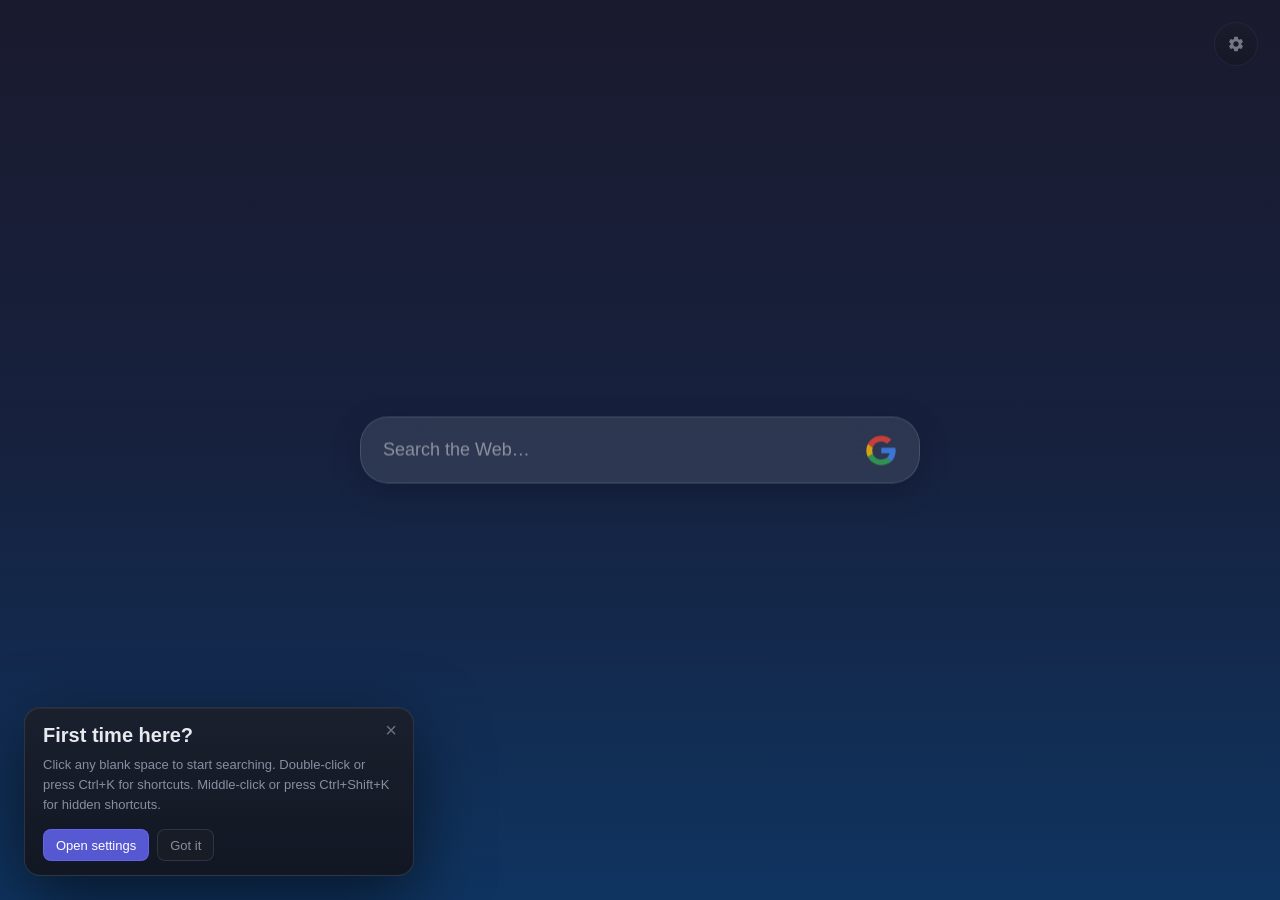
==== commit d5dbd32c: "fix: 迁移 legacy v2 上传壁纸数据 - 新增独立迁移模块，将 legacy storage v2 的上传壁纸队列迁移到 schema 3。  - 启动前保留旧缩略图首屏兜底，并在迁移成功" ====
--- a/index.html
+++ b/index.html
@@ -92,6 +92,7 @@
 
     <script src="js/languages.js"></script>
     <script src="js/wallpaper/data.js"></script>
+    <script src="js/wallpaper/migrate.js"></script>
     <script src="js/wallpaper/show.js"></script>
     <script src="js/wallpaper/folder.js"></script>
     <script src="js/wallpaper/fetch.js"></script>
--- a/css/base.css
+++ b/css/base.css
@@ -124,8 +124,6 @@
 }
 
 .wp-mode-chip,
-.settings-btn-text,
-.version-text,
 .lang-title,
 .lang-option,
 .onboarding-body,
--- a/css/wallpaper.css
+++ b/css/wallpaper.css
@@ -266,110 +266,3 @@
         max-width: min(300px, calc(100vw - 32px));
     }
 }
-
-/* ========== 本地壁纸画廊 ========== */
-.local-gallery {
-    margin-bottom: 14px;
-}
-
-.local-gallery-grid {
-    display: grid;
-    grid-template-columns: repeat(3, 1fr);
-    gap: 8px;
-    margin-bottom: 12px;
-}
-
-.local-thumb {
-    position: relative;
-    aspect-ratio: 16 / 9;
-    border-radius: 8px;
-    background-size: cover;
-    background-position: center;
-    background-color: rgba(255, 255, 255, 0.04);
-    border: 1px solid rgba(255, 255, 255, 0.12);
-    overflow: hidden;
-    cursor: default;
-    transition: border-color 0.2s, transform 0.3s cubic-bezier(0.22, 1, 0.36, 1);
-    will-change: transform;
-}
-
-.local-thumb:hover {
-    border-color: rgba(255, 255, 255, 0.35);
-}
-
-.local-thumb-del {
-    position: absolute;
-    top: 5px;
-    right: 5px;
-    width: 20px;
-    height: 20px;
-    border-radius: 50%;
-    background: rgba(0, 0, 0, 0.55);
-    border: none;
-    cursor: pointer;
-    opacity: 0;
-    transition: opacity 0.2s, background 0.2s;
-    display: flex;
-    align-items: center;
-    justify-content: center;
-}
-
-.local-thumb-del::before,
-.local-thumb-del::after {
-    content: '';
-    position: absolute;
-    width: 2px;
-    height: 10px;
-    background: #fff;
-    border-radius: 1px;
-}
-
-.local-thumb-del::before {
-    transform: rotate(45deg);
-}
-
-.local-thumb-del::after {
-    transform: rotate(-45deg);
-}
-
-.local-thumb:hover .local-thumb-del {
-    opacity: 1;
-}
-
-.local-thumb-del:hover {
-    background: rgba(var(--danger-rgb), 0.85);
-}
-
-.local-thumb.dragging {
-    opacity: 0.85;
-    transform: scale(1.08);
-    box-shadow: 0 12px 40px rgba(0, 0, 0, 0.45), 0 4px 12px rgba(0, 0, 0, 0.3);
-    z-index: 10;
-    pointer-events: none;
-    border-radius: 10px;
-    transition: opacity 0.2s cubic-bezier(0.34, 1.3, 0.64, 1),
-        transform 0.2s cubic-bezier(0.34, 1.3, 0.64, 1),
-        box-shadow 0.2s cubic-bezier(0.34, 1.3, 0.64, 1),
-        border-radius 0.2s;
-}
-
-.local-thumb.drag-placeholder {
-    border: 2px dashed rgba(255, 255, 255, 0.3);
-    background-color: rgba(255, 255, 255, 0.04);
-    background-image: none !important;
-    animation: placeholder-pulse 1.5s ease-in-out infinite;
-}
-
-@keyframes placeholder-pulse {
-
-    0%,
-    100% {
-        border-color: rgba(255, 255, 255, 0.2);
-        background-color: rgba(255, 255, 255, 0.02);
-    }
-
-    50% {
-        border-color: rgba(255, 255, 255, 0.4);
-        background-color: rgba(255, 255, 255, 0.06);
-    }
-}
